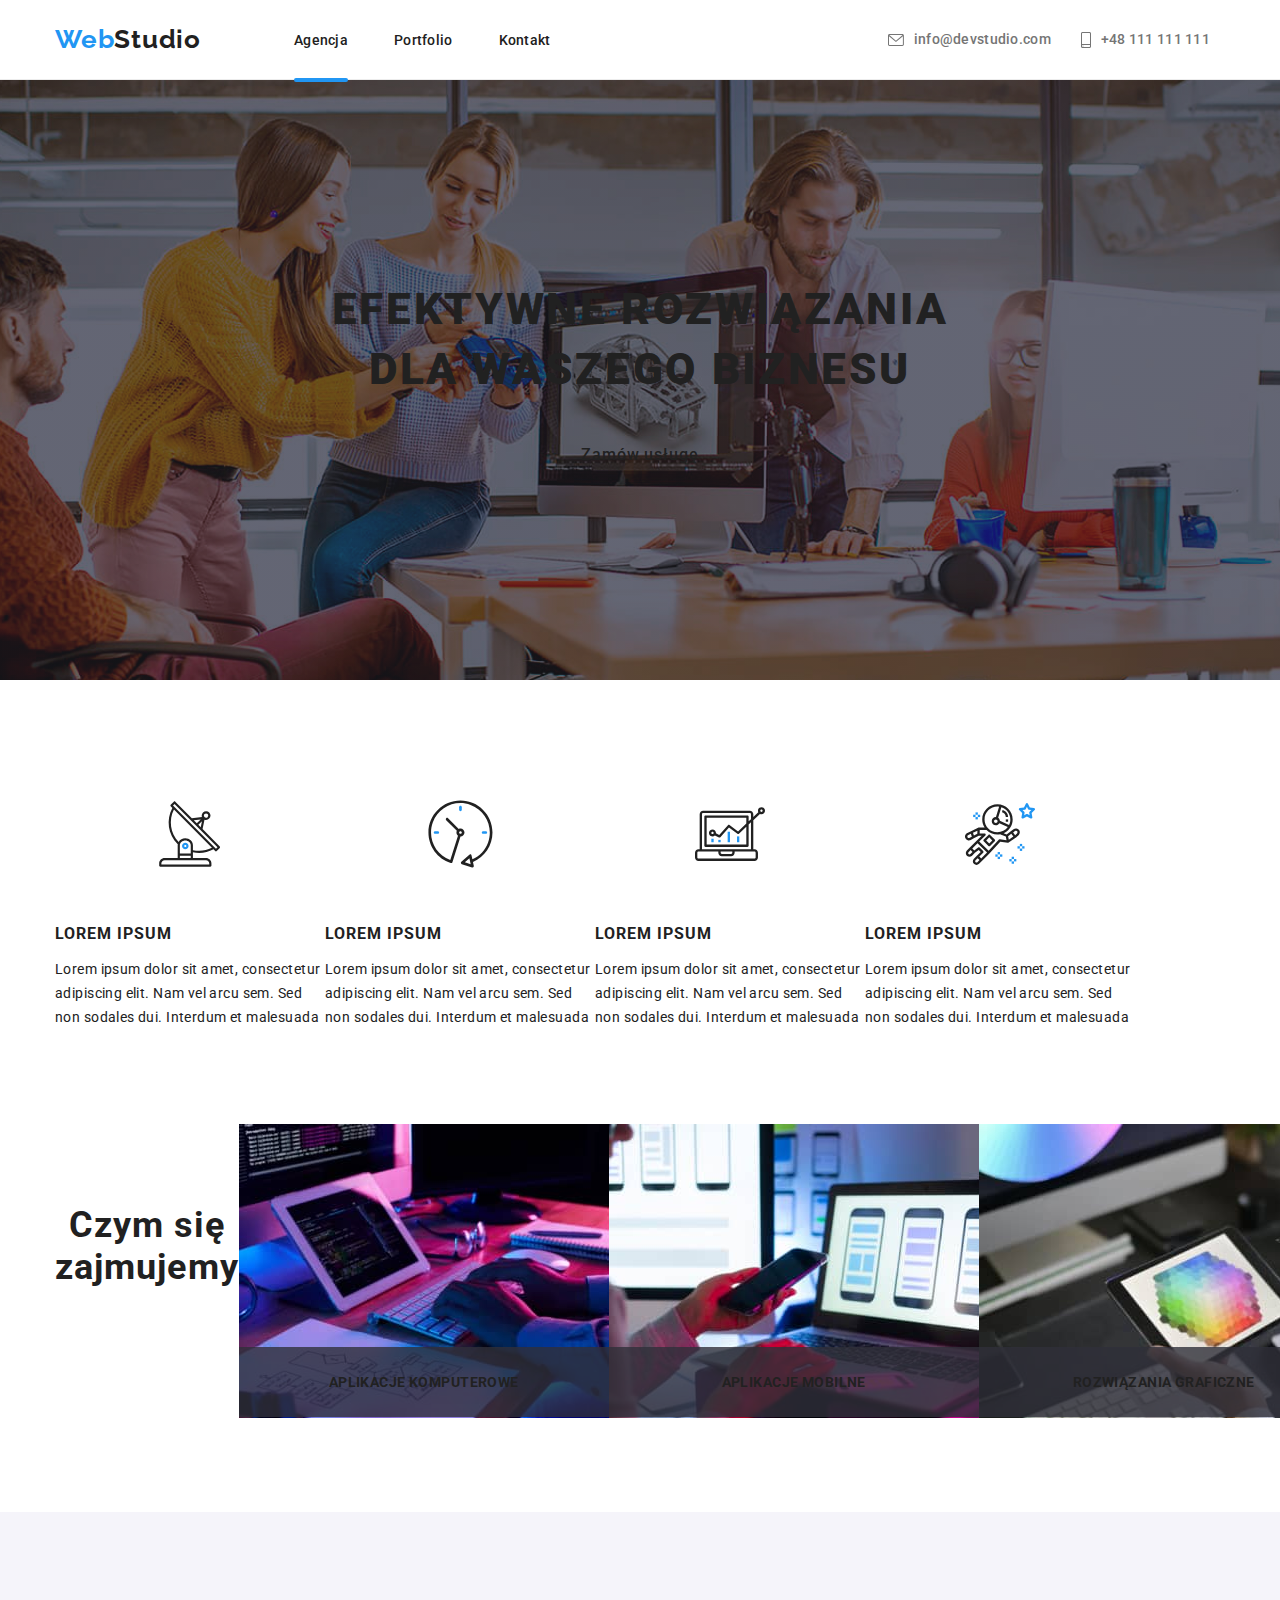
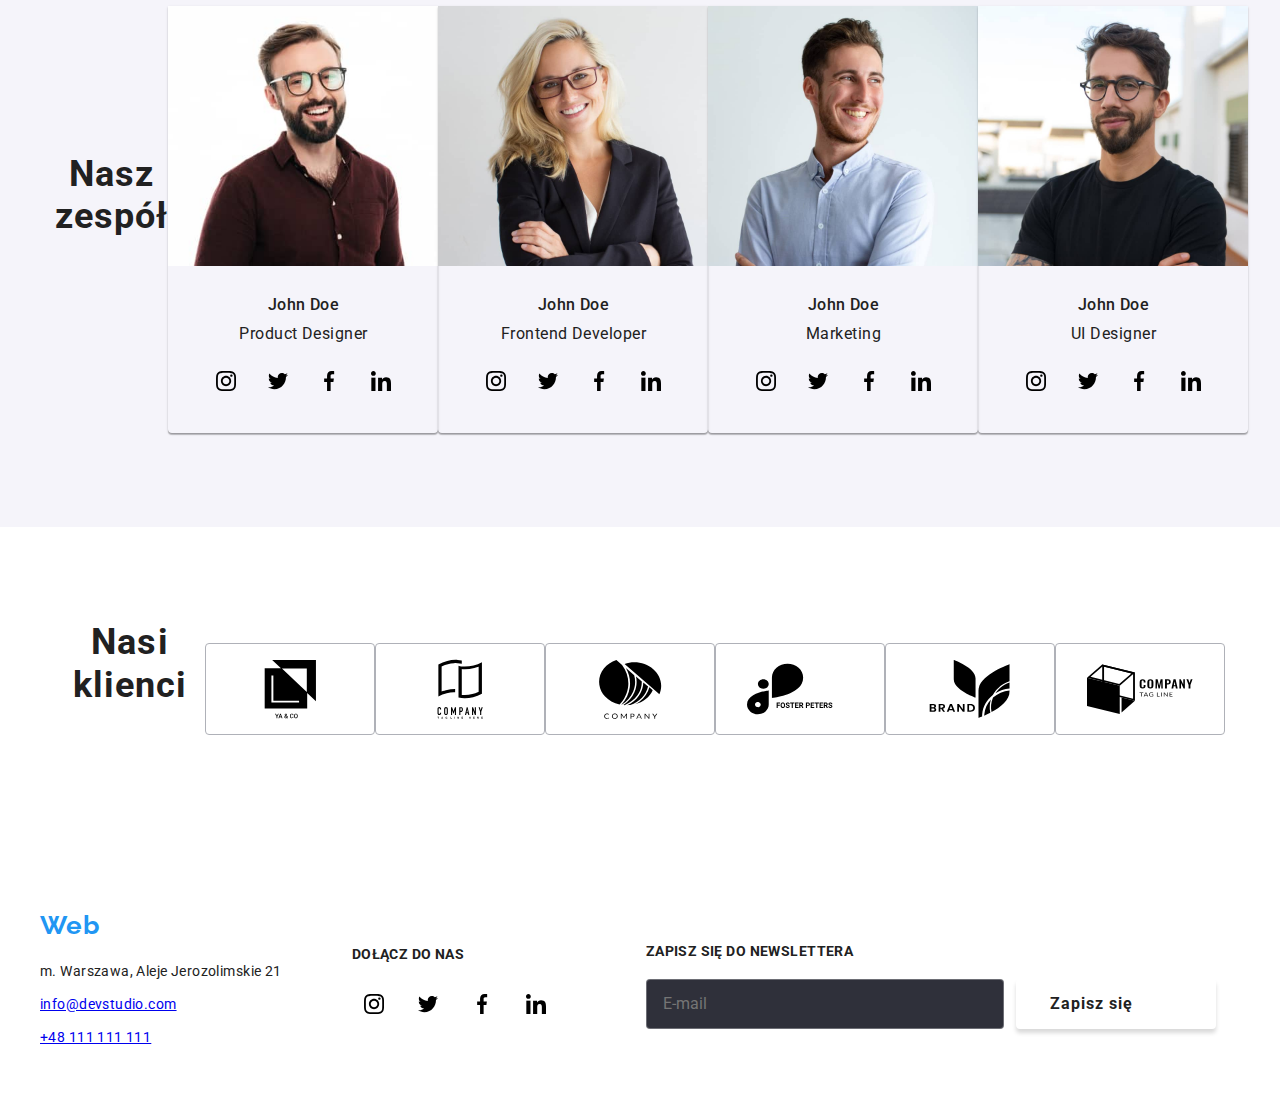
==== index.html @ 0a1d3cc8 "HW 07 Header" ====
<!DOCTYPE html>
<html lang="pl">
  <!---- ======= H E A D  ======= -->

  <head>
    <title>WebStudio</title>
    <meta charset="utf-8" />
    <meta
      name="desctription"
      content="Efektywne rozwiązania dla Waszego biznesu"
    />
    <link rel="stylesheet" href="css/mordern-normalize.css" />
    <link rel="stylesheet" href="css/styles.css" />
    <link rel="preconnect" href="https://fonts.googleapis.com" />
    <link rel="preconnect" href="https://fonts.gstatic.com" crossorigin />
    <link
      href="https://fonts.googleapis.com/css2?family=Raleway:wght@700&family=Roboto:wght@400;500;700;900&display=swap"
      rel="stylesheet"
    />
  </head>

  <!---- ======= B O D Y ======= -->
  <body class="body">
    <!---- ======= H E A D E R ======= -->
    <header class="body-header">
      <div class="contanier">
          <a href="./index.html" class="logo logo--right logo--light-theme">
            <span class="logo__accent-text">Web</span><span>Studio</span>
          </a>
          <ul class="navigation list">
            <li class="navigation__item navigation__item--right">
              <a href="./index.html" class="navigation__link navigation__link--activepage link">Agencja</a>
            </li>
            <li class="navigation__item navigation__item--right">
              <a href="./portfolio.html" class="navigation__link link">Portfolio</a>
            </li>
            <li class="navigation__item">
              <a href="" class="navigation__link link">Kontakt</a>
            </li>
          </ul> 
          <ul class="contact contact--left contact--right list">    
            <li class="contact__item contact__item--right">
              <a href="mailto:info@devstudio.com" class="contact__link link">
              <svg class="contact__icon" width="16" height="12">
                <use href="./images/icons.svg#icon-envelope"></use>
              </svg>info@devstudio.com</a>
            </li>
            <li class="contact__item">
              <a href="tel:+48111111111" class="contact__link link">
              <svg class="contact__icon" width="10" height="16">
                <use href="./images/icons.svg#icon-smartphone"></use>
              </svg>+48 111 111 111</a>
            </li>
          </ul>
      </div>
    </header>

    <!---- ======= M A I N ======= -->

    <!---- ======= F I R S T  S E C T I O N ======= -->

    <main>
      <section class="section main-header-background1">
        <div class="main-contanier contanier">
          <h1 class="main-header">EFEKTYWNE ROZWIĄZANIA DLA WASZEGO BIZNESU</h1>
          <button class="button main-button" type="button" data-modal-open>Zamów usługę</button>
        </div>
      </section>

      <!---- ======= S E C O N D  S E C T I O N ======= -->

      <section class="section">
        <div class="contanier">
         <ul class="second-section-image-list list">
          <li class="second-section-image-item">
            <div class="second-section-image-contanier">
            <svg class="second-section-image" width="65.32" height="70">
            <use href="./images/icons.svg#icon-antenna"></use>
            </svg>
            </div>
          </li> 
          <li class="second-section-image-item">
            <div class="second-section-image-contanier">
            <svg class="second-section-image" width="66.96" height="70">
            <use href="./images/icons.svg#icon-clock"></use>
            </svg>
            </div>
          </li>
          <li class="second-section-image-item">
            <div class="second-section-image-contanier">
            <svg class="second-section-image" width="70" height="70" >
            <use href="./images/icons.svg#icon-diagram"></use>
            </svg>
            </div>
          </li>
          <li class="second-section-image-item">
            <div class="second-section-image-contanier">
            <svg class="second-section-image" width="70" height="70" >
            <use href="./images/icons.svg#icon-astronaut"></use>
            </svg>
            </div>
          </li>
         </ul>
        </div>
        <div class="contanier">
          <ul class="second-section-list list">
            <li class="second-section-li">
              <h3 class="second-section-head">LOREM IPSUM</h3>
              <p class="second-section-post">
                Lorem ipsum dolor sit amet, consectetur adipiscing elit. Nam vel
                arcu sem. Sed non sodales dui. Interdum et malesuada
              </p>
            </li>
            <li class="second-section-li">
              <h3 class="second-section-head">LOREM IPSUM</h3>
              <p class="second-section-post">
                Lorem ipsum dolor sit amet, consectetur adipiscing elit. Nam vel
                arcu sem. Sed non sodales dui. Interdum et malesuada
              </p>
            </li>
            <li class="second-section-li">
              <h3 class="second-section-head">LOREM IPSUM</h3>
              <p class="second-section-post">
                Lorem ipsum dolor sit amet, consectetur adipiscing elit. Nam vel
                arcu sem. Sed non sodales dui. Interdum et malesuada
              </p>
            </li>
            <li class="second-section-li">
              <h3 class="second-section-head">LOREM IPSUM</h3>
              <p class="second-section-post">
                Lorem ipsum dolor sit amet, consectetur adipiscing elit. Nam vel
                arcu sem. Sed non sodales dui. Interdum et malesuada
              </p>
            </li>
          </ul>
        </div>
      </section>

      <!---- ======= T H I R D  S E C T I O N ======= -->

      <section class="third-section section">
        <div class="contanier">
          <h2 class="third-section-head">Czym się zajmujemy</h2>
          <ul class="third-section-list list">
            <li class="third-section-li">
              <img
                src="images/whatwedo/img.jpg"
                alt="Someone is typing something on the keyboard"
                width="370"
                height="294"
              />
              <p class="third-section-post">APLIKACJE KOMPUTEROWE</p>
            </li>
            <li class="third-section-li">
              <img
                src="images/whatwedo/img(1).jpg"
                alt="Someone is checking something on their phone"
                width="370"
                height="294"
                class="third-section-li"
              />
             <p class="third-section-post">APLIKACJE MOBILNE</p>
            </li>
            <li class="third-section-li">
              <img
                src="images/whatwedo/img(2).jpg"
                alt="Someone is using a color palette on a tablet"
                width="370"
                height="294"
              />
              <p class="third-section-post">ROZWIĄZANIA GRAFICZNE</p>
            </li>
          </ul>
        </div>
      </section>

      <!---- ======= C R E W  S E C T I O N ======= -->

      <section class="section crew-section-background">
        <div class="contanier">
          <h2 class="crew-section-head">Nasz zespół</h2>
          <ul class="crew-section-list">
            <li class="crew-section-item list">
              <div>
                <img
                  src="images/crew/img.jpg"
                  alt="John Doe Product Designer"
                  width="270"
                  height="260"
                />
                <h3 class="crew-section-post-head">John Doe</h3>
                <p class="crew-section-post">Product Designer</p>
                <ul class="crew-section-social list">
                  <li class="crew-section-li">
                  <a class="circle link">
                  <svg class="crew-section-icon" width="20" height="20">
                    <use href="./images/icons.svg#icon-instagram"></use>
                  </svg>
                  </a>
                  </li>
                  <li class="crew-section-li">
                  <a class="circle link">
                  <svg class="crew-section-icon" width="20" height="20">
                    <use href="./images/icons.svg#icon-twitter"></use>
                  </svg>
                  </a>
                  </li>
                  <li class="crew-section-li">
                  <a class="circle link">
                  <svg class="crew-section-icon" width="20" height="20">
                    <use href="./images/icons.svg#icon-facebook"></use>
                  </svg>
                  </a>
                  </li>
                  <li class="crew-section-li">
                  <a class="circle link">
                  <svg class="crew-section-icon" width="20" height="20">
                    <use href="./images/icons.svg#icon-linkedin"></use>
                  </svg>
                  </a>
                  </li>
                </ul>   
            </li>
            <li class="crew-section-item list">
              <div>
                <img
                  src="images/crew/img(1).jpg"
                  alt="John Doe Frontend Developer"
                  width="270"
                  height="260"
                />
                <h3 class="crew-section-post-head">John Doe</h3>
                <p class="crew-section-post">Frontend Developer</p>
                <ul class="crew-section-social list">
                  <li class="crew-section-li">
                  <a class="circle link">
                  <svg class="crew-section-icon" width="20" height="20">
                    <use href="./images/icons.svg#icon-instagram"></use>
                  </svg>
                  </a>
                  </li>
                  <li class="crew-section-li">
                  <a class="circle link">
                  <svg class="crew-section-icon" width="20" height="20">
                    <use href="./images/icons.svg#icon-twitter"></use>
                  </svg>
                  </a>
                  </li>
                  <li class="crew-section-li">
                  <a class="circle link">
                  <svg class="crew-section-icon" width="20" height="20">
                    <use href="./images/icons.svg#icon-facebook"></use>
                  </svg>
                  </a>
                  </li>
                  <li class="crew-section-li">
                  <a class="circle link">
                  <svg class="crew-section-icon" width="20" height="20">
                    <use href="./images/icons.svg#icon-linkedin"></use>
                  </svg>
                  </a>
                  </li>
                </ul>
              </div>
            </li>
            <li class="crew-section-item list">
              <div>
                <img
                  src="images/crew/img(2).jpg"
                  alt="John Doe Marketing"
                  width="270"
                  height="260"
                />
                <h3 class="crew-section-post-head">John Doe</h3>
                <p class="crew-section-post">Marketing</p>
                <ul class="crew-section-social list">
                  <li class="crew-section-li">
                  <a class="circle link">
                  <svg class="crew-section-icon" width="20" height="20">
                    <use href="./images/icons.svg#icon-instagram"></use>
                  </svg>
                  </a>
                  </li>
                  <li class="crew-section-li">
                  <a class="circle link">
                  <svg class="crew-section-icon" width="20" height="20">
                    <use href="./images/icons.svg#icon-twitter"></use>
                  </svg>
                  </a>
                  </li>
                  <li class="crew-section-li">
                  <a class="circle link">
                  <svg class="crew-section-icon" width="20" height="20">
                    <use href="./images/icons.svg#icon-facebook"></use>
                  </svg>
                  </a>
                  </li>
                  <li class="crew-section-li">
                  <a class="circle link">
                  <svg class="crew-section-icon" width="20" height="20">
                    <use href="./images/icons.svg#icon-linkedin"></use>
                  </svg>
                  </a>
                  </li>
                </ul>
              </div>
            </li>
            <li class="crew-section-item list">
              <div>
                <img
                  src="images/crew/img(3).jpg"
                  alt="John Doe UI Designer"
                  width="270"
                  height="260"
                />
                <h3 class="crew-section-post-head">John Doe</h3>
                <p class="crew-section-post">UI Designer</p>
                <ul class="crew-section-social list">
                  <li class="crew-section-li">
                  <a class="circle link">
                  <svg class="crew-section-icon" width="20" height="20">
                    <use href="./images/icons.svg#icon-instagram"></use>
                  </svg>
                  </a>
                  </li>
                  <li class="crew-section-li">
                  <a class="circle link">
                  <svg class="crew-section-icon" width="20" height="20">
                    <use href="./images/icons.svg#icon-twitter"></use>
                  </svg>
                  </a>
                  </li>
                  <li class="crew-section-li">
                  <a class="circle link">
                  <svg class="crew-section-icon" width="20" height="20">
                    <use href="./images/icons.svg#icon-facebook"></use>
                  </svg>
                  </a>
                  </li>
                  <li class="crew-section-li">
                  <a class="circle link">
                  <svg class="crew-section-icon" width="20" height="20">
                    <use href="./images/icons.svg#icon-linkedin"></use>
                  </svg>
                  </a>
                  </li>
                </ul>
              </div>
            </li>
          </ul>
        </div>
      </section>
    </main>

    <!---- ======= O U R  C L I E N T S ======= -->

    <section class="section" >
      <div class="contanier">
        <h2 class="ourclients-head">Nasi klienci</h2> 
        <ul class="ourclients-list list">
          <li class="ourclients-list-item">
            <a href="" class="ourclients-list-link">
              <svg class="ourclients-icon" width="106" height="60">
              <use href="./images/icons.svg#icon-yaco"></use>
              </svg>
            </a>
          </li>
          <li class="ourclients-list-item">
            <a href="" class="ourclients-list-link">
            <svg class="ourclients-icon" width="106" height="60">
              <use href="./images/icons.svg#icon-companytaglinehere"></use>
            </svg>
            </a>
          </li>
          <li class="ourclients-list-item">
            <a href="" class="ourclients-list-link">
            <svg class="ourclients-icon" width="106" height="60">
              <use href="./images/icons.svg#icon-company"></use>
            </svg>
            </a>
          </li>
          <li class="ourclients-list-item">
            <a href="" class="ourclients-list-link">
              <svg class="ourclients-icon" width="106" height="60">
              <use href="./images/icons.svg#icon-fosterpeters"></use>
              </svg>
            </a>
          </li>
          <li class="ourclients-list-item">
            <a href="" class="ourclients-list-link">
            <svg class="ourclients-icon" width="106" height="60">
              <use href="./images/icons.svg#icon-brand"></use>
            </svg>
            </a>
          </li>
          <li class="ourclients-list-item">
            <a href="" class="ourclients-list-link">
            <svg class="ourclients-icon" width="106" height="60">
              <use href="./images/icons.svg#icon-companytagline"></use>
            </svg>
            </a>
          </li>   
        </ul>
       </div>
    </section>

    <!---- ======= F O O T E R ======= -->

    <footer>
      <div class="footer-contanier contanier">
        <div class="footer-adress">
         <a href="./index.html" class="logo logo--dark-theme link">
            <span class="logo__accent-text">Web</span><span>Studio</span>
         </a>
        <address class="footer-adress1">m. Warszawa, Aleje Jerozolimskie 21
        </address>
        <address>
          <ul class="list">
            <li class="footer-adress2">
              <a href="mailto:info@devstudio.com" class="footer-adress2-item link2">info@devstudio.com</a>
            </li>
            <li class="footer-adress2">
              <a href="tel:+48111111111" class="footer-adress2-item link2">+48 111 111 111</a>
            </li>
          </ul>
        </address>
        </div>
        <div class="footer-social">
          <h2 class="footer-joinus">DOŁĄCZ DO NAS</h2>
          <ul class="footer-social-list list">
            <li class="footer-li">
              <a class="footer-circle link">
              <svg class="footer-icon" width="20" height="20">
                <use href="./images/icons.svg#icon-instagram"></use>
              </svg>
              </a>
            </li>
            <li class="footer-li">
              <a class="footer-circle link">
              <svg class="footer-icon" width="20" height="20">
                <use href="./images/icons.svg#icon-twitter"></use>
              </svg>
              </a>
            </li>
            <li class="footer-li">
              <a class="footer-circle link">
              <svg class="footer-icon" width="20" height="20">
                <use href="./images/icons.svg#icon-facebook"></use>
              </svg>
              </a>
            </li>
            <li class="footer-li">
              <a class="footer-circle link">
              <svg class="footer-icon" width="20" height="20">
                <use href="./images/icons.svg#icon-linkedin"></use>
              </svg>
              </a>
            </li>
          </ul>
        </div>
        <div class="newsletter-contanier">
          <h2 class="newsletter-header">ZAPISZ SIĘ DO NEWSLETTERA</h2>
            <form class="newsletter">
              <label for="newsletter">
              <input class="footer-newsletter-email" type="email" name="email" placeholder="E-mail" id="newsletter" required />
              </label>
              <button class="footer-newsletter-button" type="submit"><span class="signup-newsletter">Zapisz się</span>
                <svg class="" width="24" height="24">
                  <use href="./images/icons.svg#icon-icon-send"></use>
                </svg>
              </button>
            </form>
          </div> 
        </div>
      </div>
    </footer>

    <!---- ======= M O D A L ======= -->

    <div class="backdrop is-hidden" data-modal>
      <div class="modal">
        <button class="close-btn" data-modal-close>
         <svg class="x" width="18" height="18">
           <use href="./images/icons.svg#icon-close"></use>
          </svg>
        </button>
        <h3 class="head-modal">Zostaw swoje dane w formularzu poniżej</h3> 
        <form class="form-modal" name="singup-form">
          <label class="modal-label" for="username">Imię  
            <svg class="form-icon" width="18" height="18" style="top:39px">
              <use href="./images/icons.svg#icon-person"></use>
            </svg>
              <input class="form-input" name="username" type="text" id="username" required></input>
          </label>
          <label class="modal-label" for="phone">Telefon
            <svg class="form-icon" width="18" height="18" style="top:108px">
              <use href="./images/icons.svg#icon-phone"></use>
            </svg>
              <input class="form-input" name="phone" type="tel" id="phone" required></input>
          </label>
          <label class="modal-label" for="email">Email
            <svg class="form-icon" width="18" height="18" style="top:175px">
              <use href="./images/icons.svg#icon-email"></use>
            </svg>
              <input class="form-input" name="email" type="email" id="email" required></input>
          </label>
          <label class="modal-label" for="comment">Komentarz
            <textarea name="comment" id="comment" type="text" rows="6" placeholder="Wprowadź tekst"></textarea>
          </label>  
        <div class="checkbox-contanier">
            <input type="checkbox" class="checkbox-policy visually-hidden" value="accept" name="consent" id="consent" required />
            <label for="consent" class="checkbox-policy-text">
            Oświadczam iż akceptuję 
            <a href=""> Regulamin</a> i 
            <a href=""> Politykę Prywatności</a>.
            </label> 
        </div>
        <button class="button form-button" type="submit">Wyślij</button>
        </form>  
      </div>
     </div>
     
    
     <script src="./js/modal.js"></script>

  </body>
  
</html>
---- css/styles.css ----
:root {
  --brand-main-color: #2196f3;
  --brand-second-color: #ffffff;
  --brand-third-color: #2f303a;
  --text-main-color: #212121;
  --text-second-color: #ffffff;
  --text-link-color: #757575;
  --vector-main-color: #AFB1B8;
  --main-font: 'Roboto', 'Raleway', sans-serif;
  --transition: 1s cubic-bezier(0.4, 0, 0.2, 1);
}

/* ======= G E N E R A L ======= */

.body {
  font-family: var(--main-font);
  color: var(--text-main-color);
  font-size: 14px;
}

h1,
h2,
h3,
h4,
h5,
h6 {
  margin: 0;
  padding: 0;
}

ul,
ol {
  margin: 0;
  padding: 0;
}

p {
  margin: 0;
  padding: 0;
}

img {
  display: block;
}

address {
  line-height: 1.71em;
}

.contanier {
  display: flex;
  align-items: center;
  width: 1200px;
  margin: 0 auto;
  padding-left: 15px;
  padding-right: 15px;
}

.section {
  padding-top: 94px;
  padding-bottom: 94px;
}

.visually-hidden {
  position: absolute !important;
  clip: rect(1px 1px 1px 1px);
  clip: rect(1px, 1px, 1px, 1px);
  padding: 0 !important;
  border: 0 !important;
  height: 1px !important;
  width: 1px !important;
  overflow: hidden;
}

input:focus, textarea:focus {
  outline: none
}

/* ======= L I N K S  ======= */

.list {
  list-style: none;
}

.link {
  color: var(--text-main-color);
  font-weight: 500;
  text-decoration: none;
}

.logo {
  font-family: 'Raleway';
  text-decoration: none;
  font-style: normal;
  font-weight: 700;
  font-size: 26px;
  line-height: 1.17em;
  letter-spacing: 0.03em;
}

.logo__accent-text {
  color: var(--brand-main-color);
}

.logo--light-theme {
  color: var(--text-main-color);
}

.logo--dark-theme {
  color: var(--text-second-color);
}

/* ======= B U T T O N S ======= */

.button {
  background-color: var(--brand-color);
  color: var(--text-color2);
  font-size: 16px;
  width: 200px;
  font-weight: 500;
  border: none;
  text-align: center;
  cursor: pointer;
  border-radius: 4px;
  line-height: 1.6em;
  font-family: inherit;
  white-space: nowrap;
}

/* ======= H E A D E R ======= */

.body-header {
  border-bottom: 1px solid #ececec;
  display: flex;
  min-height: 80px;
}

.logo--right {
  margin-right: 93px;
}

.navigation {
  display: flex;
}

.navigation__item {
  font-size: 14px;
  font-weight: 500;
  line-height: 16px;
  letter-spacing: 0.02em;
  color: var(--text-main-color);
}

.navigation__item--right {
  margin-right: 46px;
}

.navigation__link {
  position: relative;
  transition: var(--transition);
  transition-property: color;
}

.navigation__link:active,
.navigation__link:focus,
.navigation__link:hover {
  color: var(--brand-main-color);
}


.navigation__link--activepage::after {
  content: "";
  border-top: 4px solid var(--brand-main-color);
  border-radius: 2px;
  width: 100%;
  top: 46px;
  left: 0;
  display: block;
  position: absolute;
}

.contact {
  display: flex;
  flex-wrap: wrap;
  align-items: center;
}

.contact--left {
  margin-left: auto;
}

.contact--right {
  margin-right: 15px;
}

.contact__item {
 display: flex;
 align-items: center;

}

.contact__item--right {
  margin-right: 30px;
}

.contact__link {
  font-size: 14px;
  font-weight: 500;
  line-height: 1.17em;
  letter-spacing: 0.02em;
  color: var(--text-link-color);
  fill: var(--text-link-color);
  display: flex;
  align-items: center;
  transition: var(--transition);
  transition-property: color, fill;
}

.contact__link:active,
.contact__link:focus,
.contact__link:hover {
  color: var(--brand-main-color);
  fill: var(--brand-main-color);
}

.contact__icon {
  margin-right: 10px;
  cursor: pointer;
  fill: currentColor;
}



/* ======= M A I N ======= */

/* ======= F I R S T  S E C T I O N ======= */

.main-contanier {
  display: flex;
  flex-direction: column;
  align-items: center;
}

.main-header {
  font-size: 44px;
  font-weight: 900;
  font-style: normal;
  line-height: 1.36em;
  letter-spacing: 0.06em;
  text-align: center;
  color: var(--text-color2);
  width: 696px;
  padding-bottom: 30px;
} 
 
.main-header-background1 {
  background-image:  
                linear-gradient(rgba(47, 48, 58, 0.4),
                rgba(47, 48, 58, 0.4),
                rgba(47, 48, 58, 0.4),
                rgba(47, 48, 58, 0.4)),
                url("../images/background/backgroundteam.png");
  min-height: 600px;
  background-size: 1600px;
  background-repeat: no-repeat;
  background-position: center;
  display: flex;
  flex-direction: column;
  justify-content: center;
}

.main-button {
  width: 200px;
  height: 50px;
  justify-content: space-evenly;
  letter-spacing: 0.06em;
}

/* ======= S E C O N D  S E C T I O N ======= */

.second-section-image-list {
  display: flex;
  justify-content: space-between;
}

.second-section-image-contanier {
  width: 270px;
  background-color: var(--background-contanier-color1);
  margin-bottom: 30px;
  display: flex;
  justify-content: center;
}

.second-section-image {
  margin: 25px 0 25px 0;
}

.second-section-list {
  display: flex;
  align-items: center;
  justify-content: space-between;
}

.second-section-head {
  font-weight: 700;
  line-height: 1.17em;
  letter-spacing: 0.06em;
}

.second-section-post {
  color: var(--text-color3);
  line-height: 1.71em;
  letter-spacing: 0.03em;
  margin-top: 15px;
  max-width: 270px;
}

/* ======= T H I R D  S E C T I O N ======= */

.third-section {
  padding-top: 0;
}

.third-section-head {
  text-align: center;
  font-size: 36px;
  font-weight: 700;
  line-height: 1.17em;
  letter-spacing: 0.03em;
  margin-bottom: 50px;  
}

.third-section-list {
  display: flex;
  justify-content: space-between;
  align-items: center;
 
}

.third-section-li {
  position: relative;
}

.third-section-label {
 
  

}

.third-section-post {
  display: flex;
  justify-content: space-around;
  align-items: center;
  font-weight: 700;
  line-height: 1,17em;
  width: 370px;
  height: 70px;
  background-color: rgba(47, 48, 58, 0.8);
  position: absolute;
  top: 76%;
  color: var(--text-color2);
  letter-spacing: 0.03em;

}
 
/* ======= C R E W  S E C T I O N ======= */

.crew-section-background {
  background-color: #F5F4FA;
}
.crew-section-head {
  text-align: center;
  font-size: 36px;
  font-weight: 700;
  line-height: 1.17em;
  letter-spacing: 0.03em;
  margin-bottom: 50px;
}

.crew-section-list {
  display: flex;
  justify-content: space-between;
  align-items: center;
}

.crew-section-item {
  background-color: var(--text-color2);
  box-shadow: 0px 1px 3px rgba(0, 0, 0, 0.12), 0px 1px 1px rgba(0, 0, 0, 0.14), 0px 2px 1px rgba(0, 0, 0, 0.2);
  border-radius: 0px 0px 4px 4px;
}
    
.crew-section-post-head {
  font-size: 16px;
  font-weight: 500;
  line-height: 1.17em;  
  letter-spacing: 0.03em;
  text-align: center;
  margin-top: 30px
}

.crew-section-post {
  font-size: 16px;
  color:var(--text-color3); 
  line-height: 1.17;
  letter-spacing: 0.03em;
  text-align: center;
  margin: 10px 0 0 0;  
}

.crew-section-social {
  display: flex;
  align-items: center;
  justify-content: space-around;
  margin-bottom: 30px;
  margin-left: 32px;
  margin-right: 32px;
  margin-top: 16px;
 
}

.crew-section-li {
  padding: 0;
  margin: 0;
  display: flex;
  justify-content: space-around;
}


.circle {
  display: flex;
  width: 44px;
  height: 44px;
  border-radius: 50%;
  justify-content: center;
  align-items: center;
  cursor: pointer;
  fill: var(--our-clients-vector-fill);
  transition: var(--transition);
  transition-property: background-color, fill;
}

.circle:active,
.circle:focus,
.circle:hover {
  background-color: var(--brand-color);
  fill:var(--text-color2);
}

/* ======= O U R  C L I E N T S ======= */

.ourclients-head {
  text-align: center;
  font-size: 36px;
  font-weight: 700;
  line-height: 1.17em;
  letter-spacing: 0.03em;
  margin-bottom: 50px;
}

.ourclients-list {
  display: flex;
  justify-content: space-between;
}

.ourclients-icon {
  display: flex;
  fill: var(--our-clients-vector-fill);
  transition: var(--transition);
  transition-property: fill;
  
}

.ourclients-list-item {
  display: flex;
  align-items: center;
  justify-content: center;
  width: 170px;
  height: 92px;
  border: 1px solid #afb1b8;
  border-radius: 4px;
  transition: var(--transition);
  transition-property: border-color;

}

.ourclients-list-link {
}

.ourclients-list-item:active,
.ourclients-list-item:hover,
.ourclients-list-item:focus {
  border-color: var(--brand-color);
  cursor: pointer;
}

.ourclients-list-item:active svg,
.ourclients-list-item:hover svg,
.ourclients-list-item:focus svg {
  fill:  var(--brand-color);
  cursor: pointer;
}




/* ======= P O R T F O L I O  B U T T O N S ======= */

.buttons-section {
  padding-bottom: 50px;
}

.portfolio-button-list {
  display: flex;
  justify-content: center;
}

.portfolio-button {
  background-color: var(--background-contanier-color1);
  color: var(--text-color);
  width: auto;
  letter-spacing: 0.03em;
  display: flex;
  justify-content: center;
  text-align: center;
  margin-left: 8px;
  padding:6px 22px 6px 22px;
  transition: var(--transition);
  transition-property: color, background, box-shadow;
}

.portfolio-button:active,
.portfolio-button:focus,
.portfolio-button:hover {
  background-color: var(--brand-color);
  color: var(--text-color2);
  box-shadow: 0px 3px 1px rgba(0, 0, 0, 0.1), 0px 1px 2px rgba(0, 0, 0, 0.08), 0px 2px 2px rgba(0, 0, 0, 0.12);
  border-radius: 4px;
}

/* ======= P O R T F O L I O ======= */

.portfolio-section {
  padding-top: 0px;
}

.portfolio-list {
  display: flex;
  flex-wrap: wrap;
  justify-content: space-between;
  align-items: center;
}

.portfolio-item {
  position: relative;
  overflow: hidden;
  margin-bottom: 30px;
  transition: var(--transition);
  transition-property: box-shadow;
}

.portfolio-item:active,
.portfolio-item:focus,
.portfolio-item:hover {
  box-shadow: 0px 1px 1px rgba(0, 0, 0, 0.12), 
              0px 4px 4px rgba(0, 0, 0, 0.06), 
              1px 4px 6px rgba(0, 0, 0, 0.16);
  cursor: pointer;
  transition: var(--transition); 
  transition-property: box-shadow;
}

.portfolio-item:hover .overlay {
   transform: translatey(0);
   transition: var(--transition);
   transition-property: transform;
}

.overlay {
  position: absolute;
  width: 100%;
  height: 100%;
  top: 0;
  left: 0;
  background-color: rgba(33, 150, 243, 0.9);
  transform: translateY(100%);
  transition: var(--transition);
  transition-property: transform;
}


.overlay-post {
  position: absolute;
  font-size: 18px;
  letter-spacing: 0.03em;
  color: var(--text-color2);
  margin: 49px 45px 49px 24px;
  line-height: 1.55em;
}

.portfolio-item-duble {
  position: relative;
  background: var(--text-color2);
  border-right: 1px solid #eeeeee;
  border-bottom: 1px solid #eeeeee;
  border-left: 1px solid #eeeeee;
  border-top: 0;
  padding-top: 20px;
}

.portfolio-title {
  font-size: 18px;
  margin: 0 24px 0 24px;
  line-height: 2em;
  letter-spacing: 0.06em;
}

.portfolio-text {
  color: var(--text-color3);
  font-size: 16px;
  margin: 4px 24px 20px 24px;
  line-height: 1.9em;
  letter-spacing: 0.03em  
}

/* ======= F O O T E R ======= */

footer {
  background-color: var(--bacground-color1);
}

footer .contanier {
  padding: 60px 0 60px 0;
}

.footer {
}

.footer-contanier {
  display: flex;
}

.footer-adress1 {
  font-size: 14px;
  font-style: normal;
  color: var(--text-color2);
  line-height: 1.71em;
  letter-spacing: 0.03em;
  margin-top: 20px;
}

.footer-adress2 {
  font-size: 14px;
  font-style: normal;
  color:rgba(255, 255, 255, 0.6);
  line-height: 1.71em;
  letter-spacing: 0.03em;
  margin-top: 9px;
  transition: var(--transition);
  transition-property: color;
}

.footer-adress2-item {
  transition: var(--transition);
  transition-property: color;
}

.footer-adress2-item:active,
.footer-adress2-item:focus,
.footer-adress2-item:hover {
  color: var(--brand-color);
}


.footer-social {
  margin-left: 70px;
}

.footer-joinus {
  font-size: 14px;
  font-weight: 700;
  line-height: 1.17em;
  letter-spacing: 0.03em;
  color: var(--text-color2);
  margin-top: 12px;
}

.footer-social-list {
  display: flex;
  margin-top: 20px;
}

.footer-li {
  margin-right: 10px;
}

.footer-circle {
  display: flex;
  width: 44px;
  height: 44px;
  border-radius: 50%;
  justify-content: center;
  align-items: center;
  cursor: pointer;
  fill: var(--text-color2);
  background-color: #FFFFFF1A;
  transition: var(--transition);
  transition-property: background-color;
}

.footer-circle:active,
.footer-circle:focus,
.footer-circle:hover {
  background-color: var(--brand-color);
}

.newsletter-contanier {
  display: flex;
  flex-direction: column;
  margin-left: 78px;
}

.newsletter-header {
  color: var(--text-color2);
  font-size: 14px;
  font-weight: 700;
  line-height: 1,17em;
  letter-spacing: 0.03em;
  margin-top: 12px;
  margin-bottom: 20px;
}

.newsletter {
  display: inline-flex;
  font-size: 16px;
  font-weight: 400;
  line-height: 1.25em;
  letter-spacing: 0.03em;

}

.footer-newsletter-email {
color: var(--text-color2);
width: 358px;
height: 50px;
padding: 15px 15px 15px 16px;
margin-right: 12px;
background-color: #2f303a;
border: 1px solid rgba(255, 255, 255, 0.3);
border-radius: 4px;
}

.footer-newsletter-button {
  width: 200px;
  height: 50px;
  display: flex;
  justify-content: center;
  align-items: center;
  background-color: var(--brand-color);
  box-shadow: 0px 4px 4px rgb(0 0 0 / 15%);
  border: none;
  border-radius: 4px;
  color: var(--text-color2);
  font-size: 16px;
  font-weight: 700;
  line-height: 1.87em;
  letter-spacing: 0.06em;
  cursor: pointer;
}

.signup-newsletter {
  margin-right: 24px;
}

/* ======= M O D A L ======= */

.backdrop {
  position: fixed;
  left: 0;
  top: 0;
  width: 100%;
  height: 100%;
  background-color: rgba(0, 0, 0, 0.2);
  transition: opacity var(--transition), visibility var(--transition);
  transition-property: visibility, opacity;
}

.modal {
  position: absolute;
  left: 50%;
  top: 50%;
  transform: translate(-50%,-50%);
  width: 528px;
  min-height: 581px;
  background-color: var(--text-color2);
}

.close-btn {
  position: absolute;
  top: 8px;
  right: 8px;
  width: 30px;
  height: 30px;
  border: 1px solid rgba(0, 0, 0, 0.1);
  background-color: var(--text-color2);
  border-radius: 50%;
  cursor: pointer;  
}

.x {
  position: absolute;
  top: 50%;
  left: 50%;
  transform: translate(-50%, -50%);
}

.is-hidden {
  opacity: 0;
  visibility: hidden;
  pointer-events: none;
}

.head-modal {
  font-size: 20px;
  line-height: 23px;
  letter-spacing: 0.03em;
  margin: 40px 0 2px 0;
  text-align: center;
}

.form-modal {
  display: flex;
  flex-direction: column;
  text-align: left;
  margin-left: 40px;
  margin-right: 40px;
  position: relative;
}

.modal-label {
  display: block;
  font-size: 12px;
  line-height: 1.17em;
  font-weight: 400;
  letter-spacing: 0.01em;
  color: var(--text-color3);
  margin-top: 10px;
  transition: var(--transition);
  transition-property: fill;
}

.modal-label:focus-within {
  fill: var(--brand-color);
}

.form-icon {
  position: absolute;
  left: 12px;
}

.form-input {
  display: block;
  margin-top: 4px;
  border: 1px solid rgba(33, 33, 33, 0.2);
  border-radius: 4px;
  width: 100%;
  height: 40px;
  padding: 12px 12px 12px 42px;
  transition: var(--transition);
  transition-property: border;
}

.form-input:focus-within { 
  outline: none;
  border: 1px solid #2196F3;
  border-radius: 4px;
}

textarea {
  resize: none;
  width: 100%;
  margin-top: 4px;
  padding: 12px 16px 12px 16px;
  border: 1px solid rgba(33, 33, 33, 0.2);
  border-radius: 4px;
   transition: var(--transition);
  transition-property: border;
}

textarea::placeholder {
 color: rgba(117, 117, 117, 0.5);
}

textarea:focus-within { 
  outline: none;
  border: 1px solid #2196F3;
  border-radius: 4px;
}

.checkbox-contanier {
  font-size: 14px;
  font-weight: 400;
  line-height: 1.71em;
  letter-spacing: 0.03em;
  display: flex;
  justify-content: center;
  align-content: space-between;
  align-items: center;
  margin-top: 20px;
}

.checkbox-policy-text {
  font-size: 14px;
  font-weight: 400;
  letter-spacing: 0.03em;
  line-height: 1.71em;
  cursor: pointer;
}

.checkbox-policy-text::before {
  font-size: 14px;
  display: inline-block;
  content: "";
  width: 16px;
  height: 16px; 
  border: 2px solid var(--text-color);
  border-radius: 3px;
  
}

.checkbox-policy:checked + .checkbox-policy-text::before {
  background-color: var(--brand-color);
  border: none;
  background-image: url(../images/icon-check.svg);
  background-size: 16px 16px;
  background-repeat: no-repeat;
  background-position: center, center;
  
}

.form-button {
  font-size: 16px;
  font-weight: 700;
  letter-spacing: 0.06em;
  line-height: 1.87em;
  width: 200px;
  height: 50px;
  margin:auto;
  margin-top: 30px;
  border-radius: 4px;
  transition: var(--transition);
  transition-property: box-shadow;
}

.form-button:focus,
.form-button:hover,
.form-button:active {
  box-shadow: 0px 4px 4px rgba(0, 0, 0, 0.15);
}






/* =======
.portfolio-title {
  font-size: 18px;
  font-weight: 700;
}

.portfolio-text {
  font-size: 16px;
}
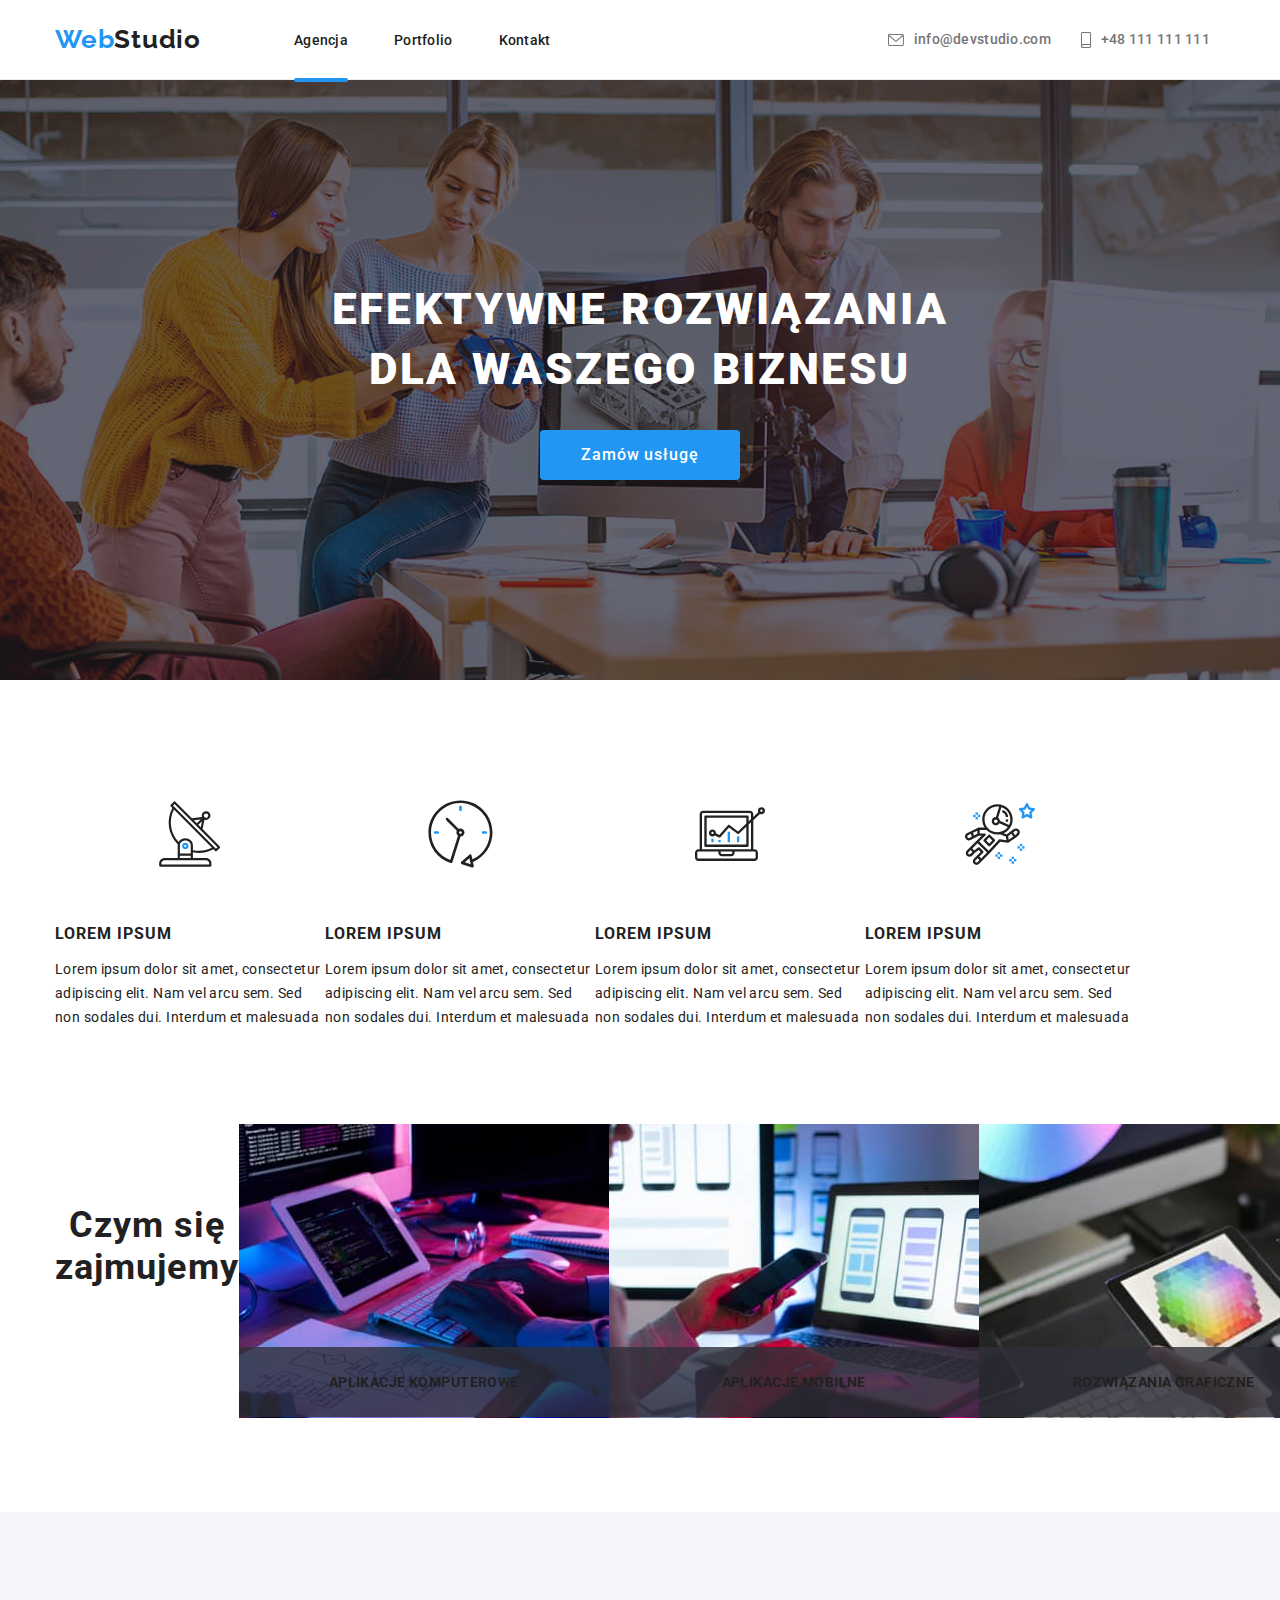
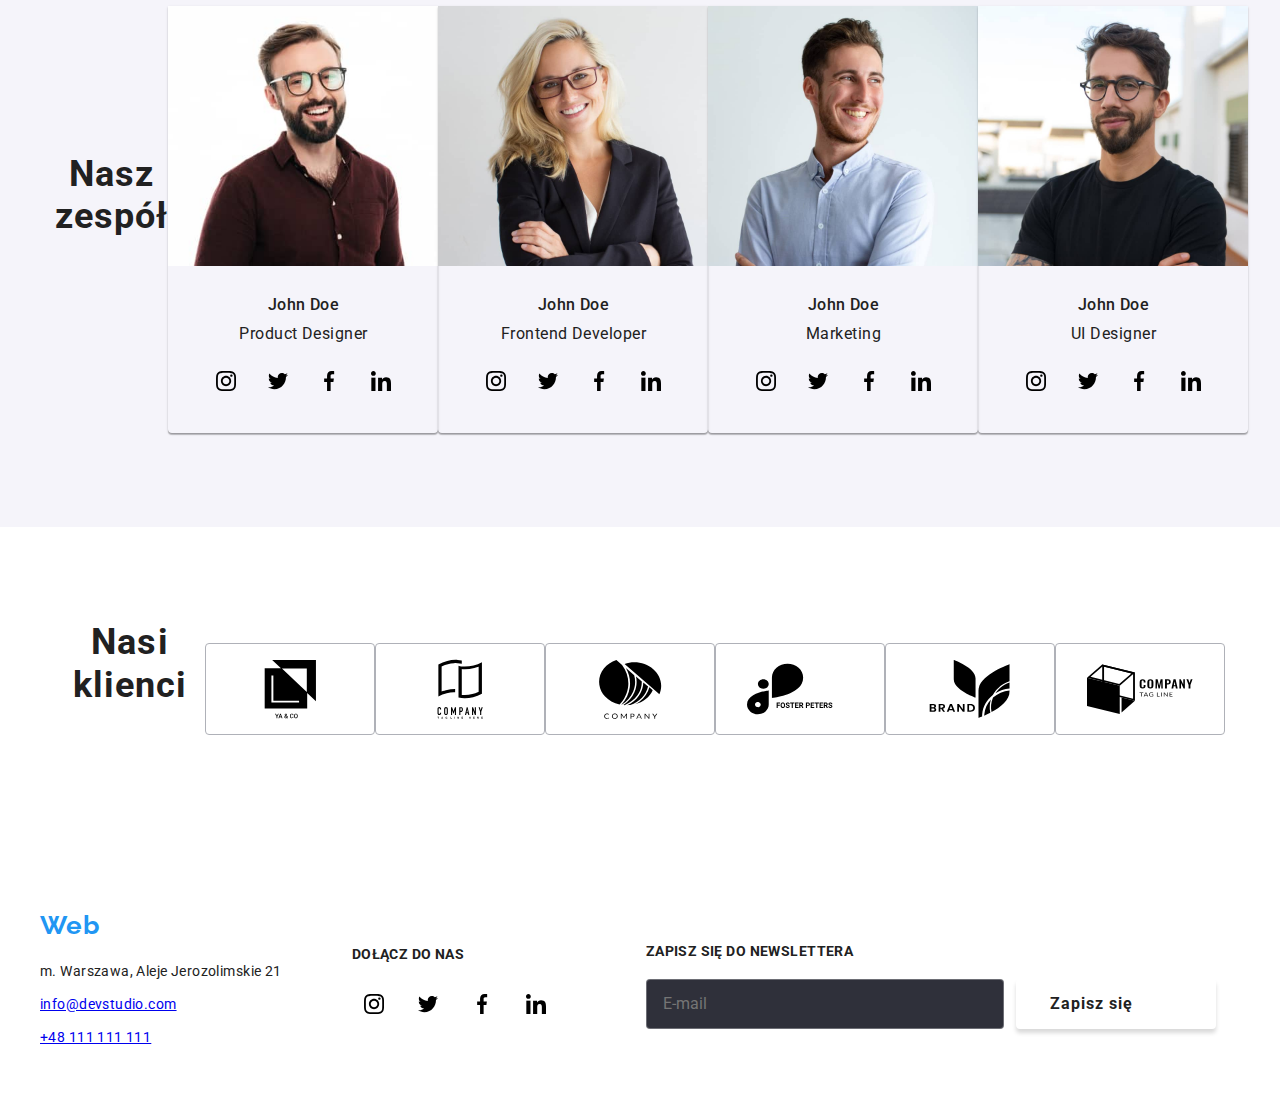
==== commit 6a628f7a: "BANNER" ====
--- a/index.html
+++ b/index.html
@@ -60,10 +60,10 @@
     <!---- ======= F I R S T  S E C T I O N ======= -->
 
     <main>
-      <section class="section main-header-background1">
-        <div class="main-contanier contanier">
-          <h1 class="main-header">EFEKTYWNE ROZWIĄZANIA DLA WASZEGO BIZNESU</h1>
-          <button class="button main-button" type="button" data-modal-open>Zamów usługę</button>
+      <section class="banner section">
+        <div class="banner__contanier contanier">
+          <h1 class="banner__tittle banner__tittle--down">EFEKTYWNE ROZWIĄZANIA DLA WASZEGO BIZNESU</h1>
+          <button class="banner__button button" type="button" data-modal-open>Zamów usługę</button>
         </div>
       </section>
 
--- a/css/styles.css
+++ b/css/styles.css
@@ -113,8 +113,8 @@
 /* ======= B U T T O N S ======= */
 
 .button {
-  background-color: var(--brand-color);
-  color: var(--text-color2);
+  background-color: var(--brand-main-color);
+  color: var(--text-second-color);
   font-size: 16px;
   width: 200px;
   font-weight: 500;
@@ -235,25 +235,7 @@
 
 /* ======= F I R S T  S E C T I O N ======= */
 
-.main-contanier {
-  display: flex;
-  flex-direction: column;
-  align-items: center;
-}
-
-.main-header {
-  font-size: 44px;
-  font-weight: 900;
-  font-style: normal;
-  line-height: 1.36em;
-  letter-spacing: 0.06em;
-  text-align: center;
-  color: var(--text-color2);
-  width: 696px;
-  padding-bottom: 30px;
-} 
- 
-.main-header-background1 {
+.banner {
   background-image:  
                 linear-gradient(rgba(47, 48, 58, 0.4),
                 rgba(47, 48, 58, 0.4),
@@ -269,7 +251,27 @@
   justify-content: center;
 }
 
-.main-button {
+.banner__contanier {
+  display: flex;
+  flex-direction: column;
+}
+
+.banner__tittle {
+  font-size: 44px;
+  font-weight: 900;
+  font-style: normal;
+  line-height: 1.36em;
+  letter-spacing: 0.06em;
+  text-align: center;
+  color: var(--text-second-color);
+  width: 696px;
+} 
+
+.banner__tittle--down {
+  margin-bottom:30px;
+}
+ 
+.banner__button {
   width: 200px;
   height: 50px;
   justify-content: space-evenly;
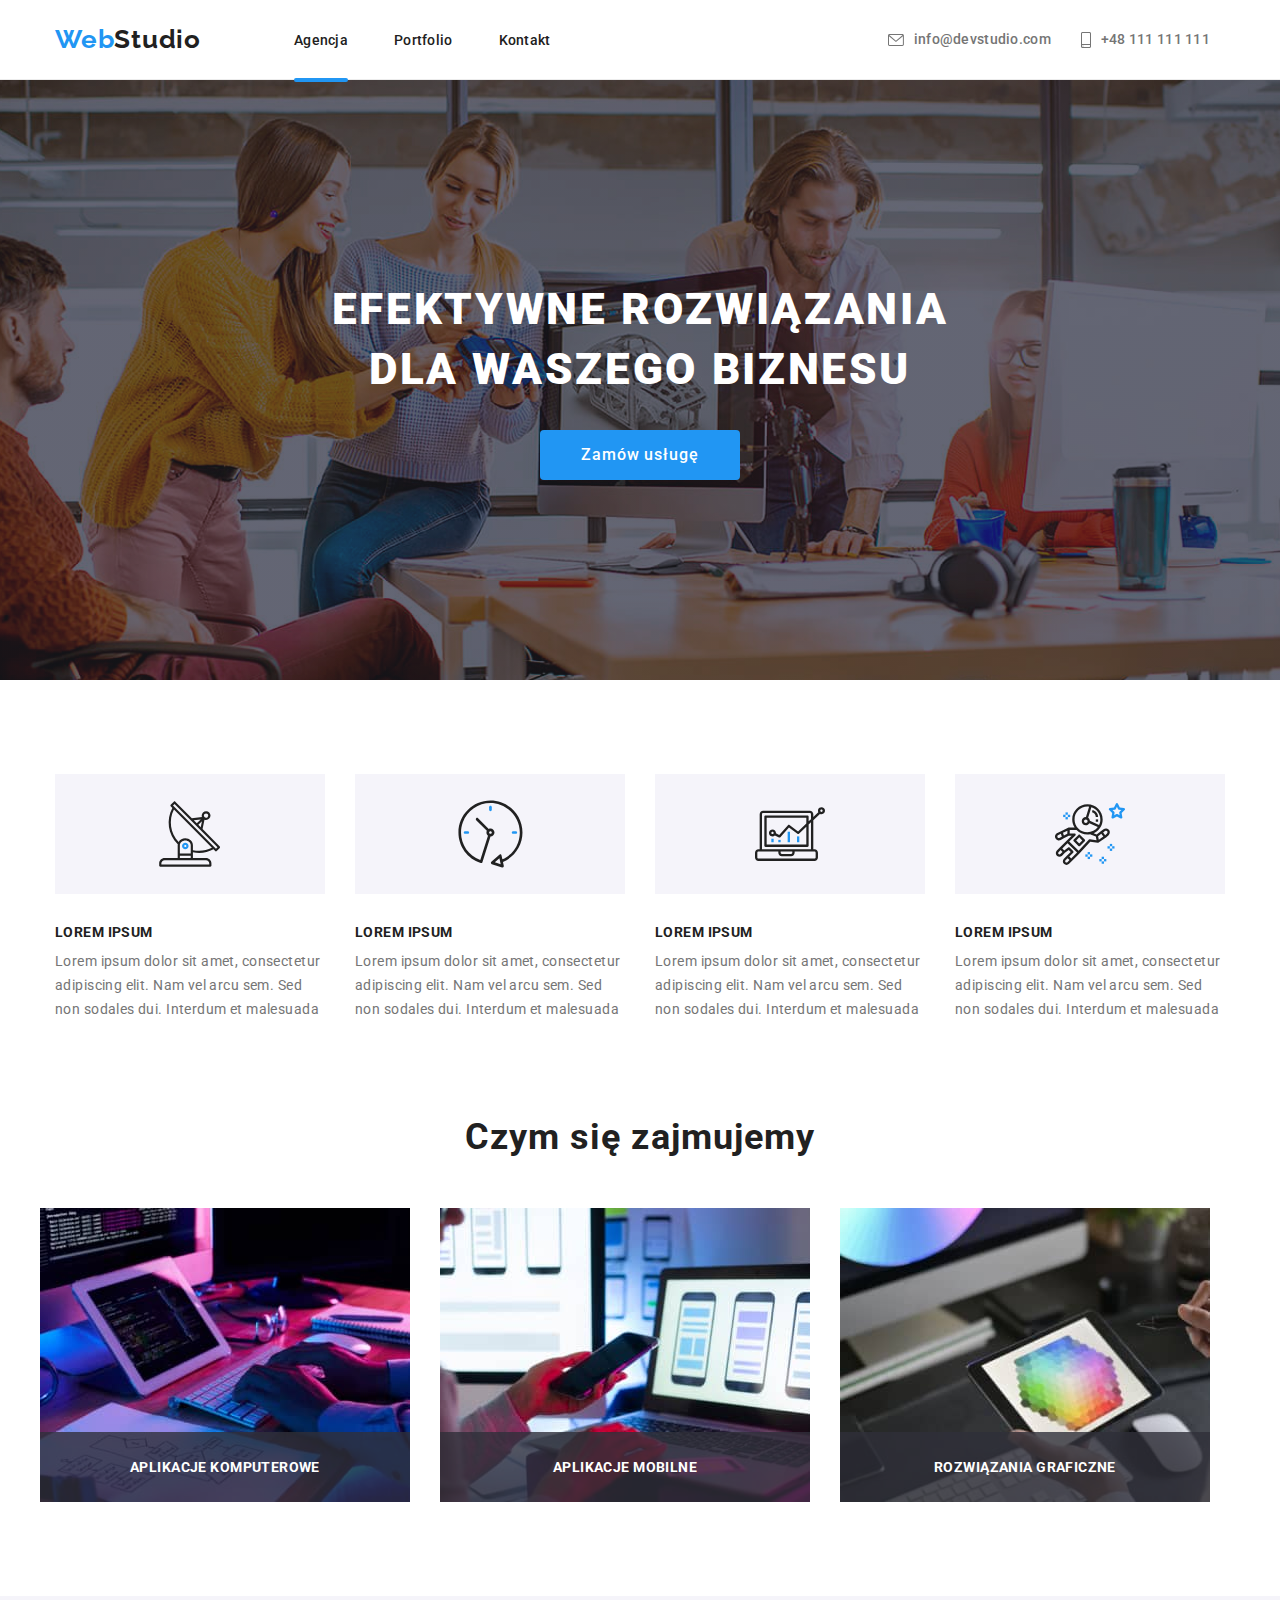
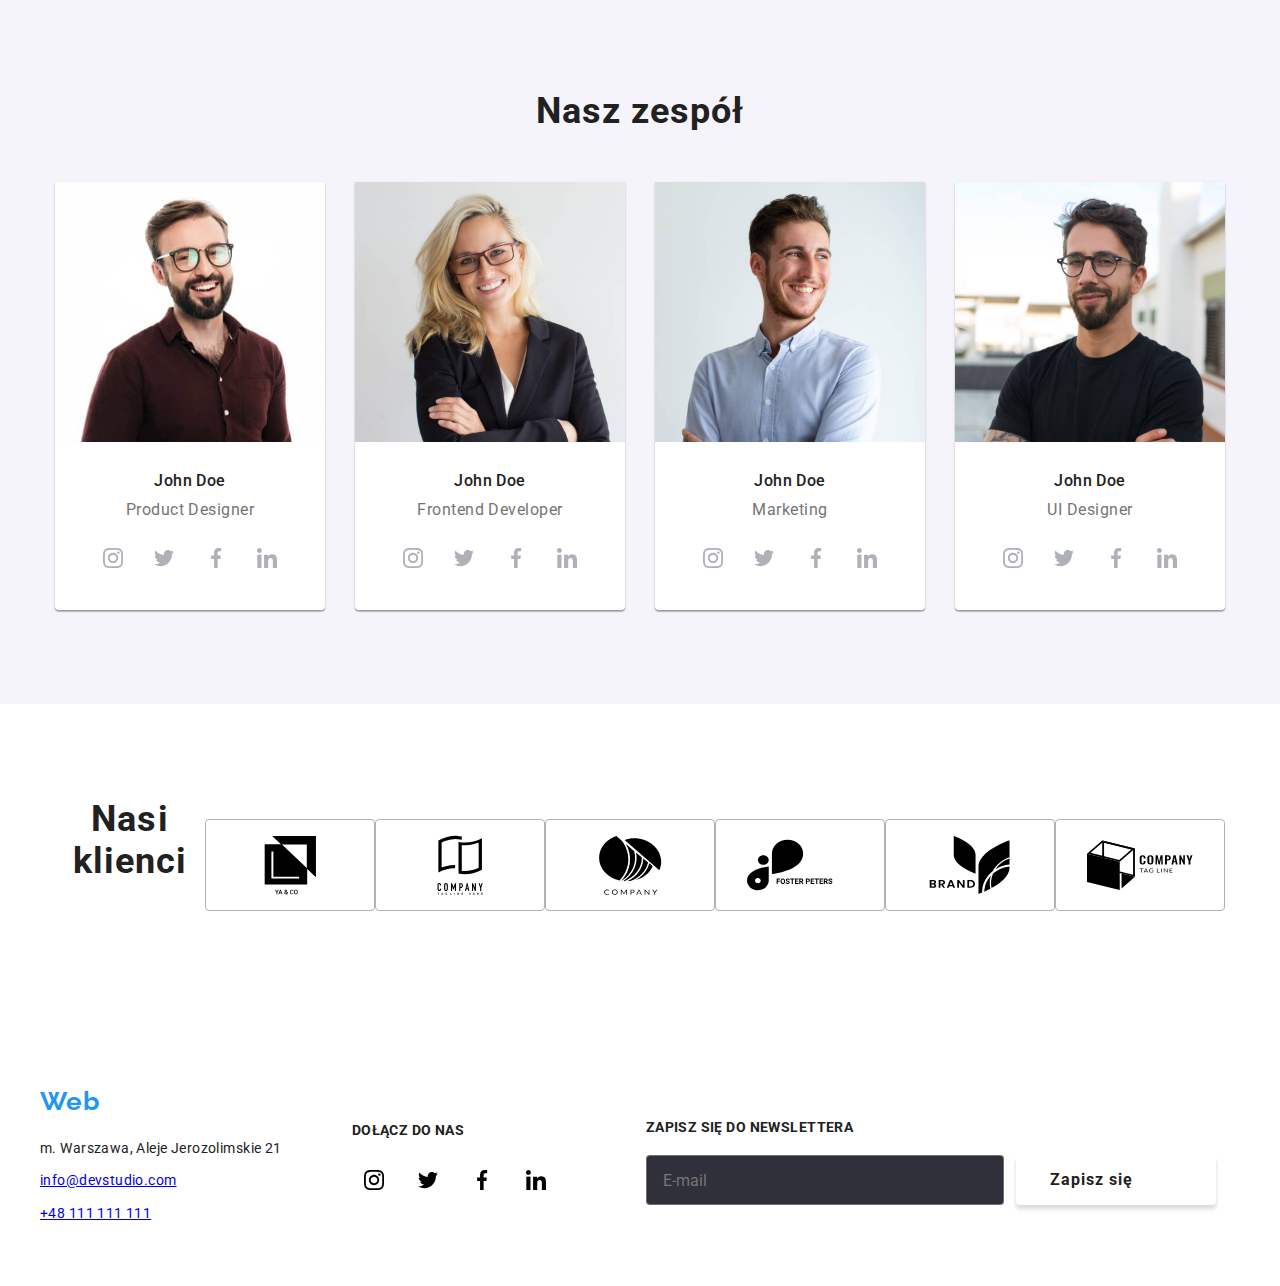
==== commit 340a3e07: "BLOCK WORKS TEAM SECTIONS" ====
--- a/index.html
+++ b/index.html
@@ -60,42 +60,42 @@
     <!---- ======= F I R S T  S E C T I O N ======= -->
 
     <main>
-      <section class="banner section">
+      <section class="banner__section banner__background section">
         <div class="banner__contanier contanier">
-          <h1 class="banner__tittle banner__tittle--down">EFEKTYWNE ROZWIĄZANIA DLA WASZEGO BIZNESU</h1>
+          <h1 class="banner__tittle banner__tittle--bottom">EFEKTYWNE ROZWIĄZANIA DLA WASZEGO BIZNESU</h1>
           <button class="banner__button button" type="button" data-modal-open>Zamów usługę</button>
         </div>
       </section>
 
       <!---- ======= S E C O N D  S E C T I O N ======= -->
 
-      <section class="section">
+      <section class="block__section section">
         <div class="contanier">
-         <ul class="second-section-image-list list">
-          <li class="second-section-image-item">
-            <div class="second-section-image-contanier">
-            <svg class="second-section-image" width="65.32" height="70">
+         <ul class="block-images__list block-images__list--bottom list">
+          <li class="block-images__item">
+            <div class="block-images__contanier block-images__contanier--right">
+            <svg class="block-images__image" width="65.32" height="70">
             <use href="./images/icons.svg#icon-antenna"></use>
             </svg>
             </div>
           </li> 
-          <li class="second-section-image-item">
-            <div class="second-section-image-contanier">
-            <svg class="second-section-image" width="66.96" height="70">
+          <li class="block-images__item">
+            <div class="block-images__contanier block-images__contanier--right">
+            <svg class="block-images__image" width="66.96" height="70">
             <use href="./images/icons.svg#icon-clock"></use>
             </svg>
             </div>
           </li>
-          <li class="second-section-image-item">
-            <div class="second-section-image-contanier">
-            <svg class="second-section-image" width="70" height="70" >
+          <li class="block-images__item">
+            <div class="block-images__contanier block-images__contanier--right">
+            <svg class="block-images__image" width="70" height="70" >
             <use href="./images/icons.svg#icon-diagram"></use>
             </svg>
             </div>
           </li>
-          <li class="second-section-image-item">
-            <div class="second-section-image-contanier">
-            <svg class="second-section-image" width="70" height="70" >
+          <li class="block-images__item">
+            <div class="block-images__contanier">
+            <svg class="block-images__image" width="70" height="70" >
             <use href="./images/icons.svg#icon-astronaut"></use>
             </svg>
             </div>
@@ -103,72 +103,71 @@
          </ul>
         </div>
         <div class="contanier">
-          <ul class="second-section-list list">
-            <li class="second-section-li">
-              <h3 class="second-section-head">LOREM IPSUM</h3>
-              <p class="second-section-post">
+          <ul class="block-text__list list">
+            <li class="block-text__item block-text__item--right">
+              <h3 class="block-text__head block-text__head--bottom">LOREM IPSUM</h3>
+              <p class="block-text__post">
+                Lorem ipsum dolor sit amet, consectetur adipiscing elit. Nam vel
+                arcu sem. Sed non sodales dui. Interdum et malesuada  
+              </p>
+            </li>
+            <li class="block-text__item block-text__item--right">
+              <h3 class="block-text__head block-text__head--bottom">LOREM IPSUM</h3>
+              <p class="block-text__post">
                 Lorem ipsum dolor sit amet, consectetur adipiscing elit. Nam vel
                 arcu sem. Sed non sodales dui. Interdum et malesuada
               </p>
             </li>
-            <li class="second-section-li">
-              <h3 class="second-section-head">LOREM IPSUM</h3>
-              <p class="second-section-post">
+            <li class="block-text__item block-text__item--right">
+              <h3 class="block-text__head block-text__head--bottom">LOREM IPSUM</h3>
+              <p class="block-text__post">
                 Lorem ipsum dolor sit amet, consectetur adipiscing elit. Nam vel
                 arcu sem. Sed non sodales dui. Interdum et malesuada
               </p>
             </li>
-            <li class="second-section-li">
-              <h3 class="second-section-head">LOREM IPSUM</h3>
-              <p class="second-section-post">
+            <li class="block-text__item">
+              <h3 class="block-text__head block-text__head--bottom">LOREM IPSUM</h3>
+              <p class="block-text__post">
                 Lorem ipsum dolor sit amet, consectetur adipiscing elit. Nam vel
                 arcu sem. Sed non sodales dui. Interdum et malesuada
               </p>
             </li>
-            <li class="second-section-li">
-              <h3 class="second-section-head">LOREM IPSUM</h3>
-              <p class="second-section-post">
-                Lorem ipsum dolor sit amet, consectetur adipiscing elit. Nam vel
-                arcu sem. Sed non sodales dui. Interdum et malesuada
-              </p>
-            </li>
           </ul>
         </div>
       </section>
 
       <!---- ======= T H I R D  S E C T I O N ======= -->
 
-      <section class="third-section section">
-        <div class="contanier">
-          <h2 class="third-section-head">Czym się zajmujemy</h2>
-          <ul class="third-section-list list">
-            <li class="third-section-li">
+      <section class="works-sectionn works-section--top section">
+        <div class="works-section__contanier contanier">
+          <h2 class="works-section__head works-section__head--bottom">Czym się zajmujemy</h2>
+          <ul class="works-section_list list">
+            <li class="works-section__item works-section__item--right">
               <img
                 src="images/whatwedo/img.jpg"
                 alt="Someone is typing something on the keyboard"
                 width="370"
                 height="294"
               />
-              <p class="third-section-post">APLIKACJE KOMPUTEROWE</p>
-            </li>
-            <li class="third-section-li">
+              <p class="works-section__overlay">APLIKACJE KOMPUTEROWE</p>
+            </li>
+            <li class="works-section__item works-section__item--right">
               <img
                 src="images/whatwedo/img(1).jpg"
                 alt="Someone is checking something on their phone"
                 width="370"
                 height="294"
-                class="third-section-li"
               />
-             <p class="third-section-post">APLIKACJE MOBILNE</p>
-            </li>
-            <li class="third-section-li">
+             <p class="works-section__overlay">APLIKACJE MOBILNE</p>
+            </li>
+            <li class="works-section__item works-section__item--right">
               <img
                 src="images/whatwedo/img(2).jpg"
                 alt="Someone is using a color palette on a tablet"
                 width="370"
                 height="294"
               />
-              <p class="third-section-post">ROZWIĄZANIA GRAFICZNE</p>
+              <p class="works-section__overlay">ROZWIĄZANIA GRAFICZNE</p>
             </li>
           </ul>
         </div>
@@ -176,11 +175,11 @@
 
       <!---- ======= C R E W  S E C T I O N ======= -->
 
-      <section class="section crew-section-background">
-        <div class="contanier">
-          <h2 class="crew-section-head">Nasz zespół</h2>
-          <ul class="crew-section-list">
-            <li class="crew-section-item list">
+      <section class="team-section team-section__background section">
+        <div class="team-section__contanier contanier">
+          <h2 class="team-section__head">Nasz zespół</h2>
+          <ul class="team-section__list">
+            <li class="team-section__item team-section__item--right list">
               <div>
                 <img
                   src="images/crew/img.jpg"
@@ -188,40 +187,40 @@
                   width="270"
                   height="260"
                 />
-                <h3 class="crew-section-post-head">John Doe</h3>
-                <p class="crew-section-post">Product Designer</p>
-                <ul class="crew-section-social list">
-                  <li class="crew-section-li">
-                  <a class="circle link">
-                  <svg class="crew-section-icon" width="20" height="20">
+                <h3 class="team-section__post-head">John Doe</h3>
+                <p class="team-section__post">Product Designer</p>
+                <ul class="team-section__social-list team-section__social-list--space-around list">
+                  <li class="team-section__social-item">
+                  <a class="team-section__social-link link">
+                  <svg class="" width="20" height="20">
                     <use href="./images/icons.svg#icon-instagram"></use>
                   </svg>
                   </a>
                   </li>
-                  <li class="crew-section-li">
-                  <a class="circle link">
-                  <svg class="crew-section-icon" width="20" height="20">
+                  <li class="team-section__social-item">
+                  <a class="team-section__social-link link">
+                  <svg class="" width="20" height="20">
                     <use href="./images/icons.svg#icon-twitter"></use>
                   </svg>
                   </a>
                   </li>
-                  <li class="crew-section-li">
-                  <a class="circle link">
-                  <svg class="crew-section-icon" width="20" height="20">
+                  <li class="team-section__social-item">
+                  <a class="team-section__social-link link">
+                  <svg class="" width="20" height="20">
                     <use href="./images/icons.svg#icon-facebook"></use>
                   </svg>
                   </a>
                   </li>
-                  <li class="crew-section-li">
-                  <a class="circle link">
-                  <svg class="crew-section-icon" width="20" height="20">
+                  <li class="team-section__social-item">
+                  <a class="team-section__social-link link">
+                  <svg class="" width="20" height="20">
                     <use href="./images/icons.svg#icon-linkedin"></use>
                   </svg>
                   </a>
                   </li>
                 </ul>   
             </li>
-            <li class="crew-section-item list">
+            <li class="team-section__item team-section__item--right list">
               <div>
                 <img
                   src="images/crew/img(1).jpg"
@@ -229,33 +228,33 @@
                   width="270"
                   height="260"
                 />
-                <h3 class="crew-section-post-head">John Doe</h3>
-                <p class="crew-section-post">Frontend Developer</p>
-                <ul class="crew-section-social list">
-                  <li class="crew-section-li">
-                  <a class="circle link">
-                  <svg class="crew-section-icon" width="20" height="20">
+                <h3 class="team-section__post-head">John Doe</h3>
+                <p class="team-section__post">Frontend Developer</p>
+                <ul class="team-section__social-list team-section__social-list--space-around list">
+                  <li class="team-section__social-item">
+                  <a class="team-section__social-link link">
+                  <svg class="" width="20" height="20">
                     <use href="./images/icons.svg#icon-instagram"></use>
                   </svg>
                   </a>
                   </li>
-                  <li class="crew-section-li">
-                  <a class="circle link">
+                  <li class="team-section__social-item">
+                  <a class="team-section__social-link link">
                   <svg class="crew-section-icon" width="20" height="20">
                     <use href="./images/icons.svg#icon-twitter"></use>
                   </svg>
                   </a>
                   </li>
-                  <li class="crew-section-li">
-                  <a class="circle link">
-                  <svg class="crew-section-icon" width="20" height="20">
+                  <li class="team-section__social-item">
+                  <a class="team-section__social-link link">
+                  <svg class="" width="20" height="20">
                     <use href="./images/icons.svg#icon-facebook"></use>
                   </svg>
                   </a>
                   </li>
-                  <li class="crew-section-li">
-                  <a class="circle link">
-                  <svg class="crew-section-icon" width="20" height="20">
+                  <li class="team-section__social-item">
+                  <a class="team-section__social-link link">
+                  <svg class="" width="20" height="20">
                     <use href="./images/icons.svg#icon-linkedin"></use>
                   </svg>
                   </a>
@@ -263,7 +262,7 @@
                 </ul>
               </div>
             </li>
-            <li class="crew-section-item list">
+            <li class="team-section__item team-section__item--right list">
               <div>
                 <img
                   src="images/crew/img(2).jpg"
@@ -271,33 +270,33 @@
                   width="270"
                   height="260"
                 />
-                <h3 class="crew-section-post-head">John Doe</h3>
-                <p class="crew-section-post">Marketing</p>
-                <ul class="crew-section-social list">
-                  <li class="crew-section-li">
-                  <a class="circle link">
-                  <svg class="crew-section-icon" width="20" height="20">
+                <h3 class="team-section__post-head">John Doe</h3>
+                <p class="team-section__post">Marketing</p>
+                <ul class="team-section__social-list team-section__social-list--space-around list">
+                  <li class="team-section__social-item">
+                  <a class="team-section__social-link link">
+                  <svg class="" width="20" height="20">
                     <use href="./images/icons.svg#icon-instagram"></use>
                   </svg>
                   </a>
                   </li>
-                  <li class="crew-section-li">
-                  <a class="circle link">
-                  <svg class="crew-section-icon" width="20" height="20">
+                  <li class="team-section__social-item">
+                  <a class="team-section__social-link link">
+                  <svg class="" width="20" height="20">
                     <use href="./images/icons.svg#icon-twitter"></use>
                   </svg>
                   </a>
                   </li>
-                  <li class="crew-section-li">
-                  <a class="circle link">
-                  <svg class="crew-section-icon" width="20" height="20">
+                  <li class="team-section__social-item">
+                  <a class="team-section__social-link link">
+                  <svg class="" width="20" height="20">
                     <use href="./images/icons.svg#icon-facebook"></use>
                   </svg>
                   </a>
                   </li>
-                  <li class="crew-section-li">
-                  <a class="circle link">
-                  <svg class="crew-section-icon" width="20" height="20">
+                  <li class="team-section__social-item">
+                  <a class="team-section__social-link link">
+                  <svg class="" width="20" height="20">
                     <use href="./images/icons.svg#icon-linkedin"></use>
                   </svg>
                   </a>
@@ -305,7 +304,7 @@
                 </ul>
               </div>
             </li>
-            <li class="crew-section-item list">
+            <li class="team-section__item list">
               <div>
                 <img
                   src="images/crew/img(3).jpg"
@@ -313,33 +312,33 @@
                   width="270"
                   height="260"
                 />
-                <h3 class="crew-section-post-head">John Doe</h3>
-                <p class="crew-section-post">UI Designer</p>
-                <ul class="crew-section-social list">
-                  <li class="crew-section-li">
-                  <a class="circle link">
-                  <svg class="crew-section-icon" width="20" height="20">
+                <h3 class="team-section__post-head">John Doe</h3>
+                <p class="team-section__post">UI Designer</p>
+                <ul class="team-section__social-list team-section__social-list--space-around list">
+                  <li class="team-section__social-item">
+                  <a class="team-section__social-link link">
+                  <svg class="" width="20" height="20">
                     <use href="./images/icons.svg#icon-instagram"></use>
                   </svg>
                   </a>
                   </li>
-                  <li class="crew-section-li">
-                  <a class="circle link">
-                  <svg class="crew-section-icon" width="20" height="20">
+                  <li class="team-section__social-item">
+                  <a class="team-section__social-link link">
+                  <svg class="" width="20" height="20">
                     <use href="./images/icons.svg#icon-twitter"></use>
                   </svg>
                   </a>
                   </li>
-                  <li class="crew-section-li">
-                  <a class="circle link">
-                  <svg class="crew-section-icon" width="20" height="20">
+                  <li class="team-section__social-item">
+                  <a class="team-section__social-link link">
+                  <svg class="" width="20" height="20">
                     <use href="./images/icons.svg#icon-facebook"></use>
                   </svg>
                   </a>
                   </li>
-                  <li class="crew-section-li">
-                  <a class="circle link">
-                  <svg class="crew-section-icon" width="20" height="20">
+                  <li class="team-section__social-item">
+                  <a class="team-section__social-link link">
+                  <svg class="" width="20" height="20">
                     <use href="./images/icons.svg#icon-linkedin"></use>
                   </svg>
                   </a>
--- a/css/styles.css
+++ b/css/styles.css
@@ -2,10 +2,12 @@
   --brand-main-color: #2196f3;
   --brand-second-color: #ffffff;
   --brand-third-color: #2f303a;
+  --background-first-color: #F5F4FA;
   --text-main-color: #212121;
   --text-second-color: #ffffff;
+  --text-third-color: #757575;
   --text-link-color: #757575;
-  --vector-main-color: #AFB1B8;
+  --vector-team-color: #AFB1B8;
   --main-font: 'Roboto', 'Raleway', sans-serif;
   --transition: 1s cubic-bezier(0.4, 0, 0.2, 1);
 }
@@ -235,7 +237,11 @@
 
 /* ======= F I R S T  S E C T I O N ======= */
 
-.banner {
+.banner__section {
+
+}
+
+.banner__background {
   background-image:  
                 linear-gradient(rgba(47, 48, 58, 0.4),
                 rgba(47, 48, 58, 0.4),
@@ -267,7 +273,7 @@
   width: 696px;
 } 
 
-.banner__tittle--down {
+.banner__tittle--bottom {
   margin-bottom:30px;
 }
  
@@ -280,97 +286,144 @@
 
 /* ======= S E C O N D  S E C T I O N ======= */
 
-.second-section-image-list {
+.block__section {
+
+}
+
+.block-images__list {
   display: flex;
   justify-content: space-between;
 }
 
-.second-section-image-contanier {
+.block-images__list--bottom {  
+  margin-bottom: 30px;
+}
+
+.block-images__item {
+
+}
+
+.block-images__contanier {
   width: 270px;
-  background-color: var(--background-contanier-color1);
-  margin-bottom: 30px;
+  background-color: var(--background-first-color);
   display: flex;
   justify-content: center;
 }
 
-.second-section-image {
-  margin: 25px 0 25px 0;
-}
-
-.second-section-list {
+.block-images__contanier--right {
+  margin-right: 30px;
+}
+
+.block-images__image {
+  margin: 25px 0 25px 0;  
+}
+
+.block-text__list {
   display: flex;
   align-items: center;
   justify-content: space-between;
 }
 
-.second-section-head {
+.block-text__item {
+
+}
+
+.block-text__item--right {
+  margin-right: 30px;
+}
+
+.block-text__head {
+  font-size: 14px;
   font-weight: 700;
   line-height: 1.17em;
-  letter-spacing: 0.06em;
-}
-
-.second-section-post {
-  color: var(--text-color3);
+  letter-spacing: 0.03em;
+  color: var(--text-main-color);
+}
+
+.block-text__head--bottom {
+  margin-bottom: 10px;
+}
+
+.block-text__post {
+  font-size: 14px;
   line-height: 1.71em;
   letter-spacing: 0.03em;
-  margin-top: 15px;
   max-width: 270px;
+  color: var(--text-third-color);
 }
 
 /* ======= T H I R D  S E C T I O N ======= */
 
-.third-section {
+.works-section {
+
+}
+
+.works-section--top {
   padding-top: 0;
 }
 
-.third-section-head {
+.works-section__contanier {
+  display: flex;
+  flex-direction: column;
+}
+
+.works-section__head {
   text-align: center;
   font-size: 36px;
   font-weight: 700;
   line-height: 1.17em;
   letter-spacing: 0.03em;
-  margin-bottom: 50px;  
-}
-
-.third-section-list {
+}
+
+.works-section__head--bottom {
+  margin-bottom: 50px;
+}
+
+.works-section_list {
   display: flex;
   justify-content: space-between;
   align-items: center;
- 
-}
-
-.third-section-li {
+}
+
+.works-section__item {
   position: relative;
 }
 
-.third-section-label {
- 
-  
-
-}
-
-.third-section-post {
+.works-section__item--right {
+  margin-right: 30px;
+}
+
+.works-section__overlay {
   display: flex;
   justify-content: space-around;
   align-items: center;
   font-weight: 700;
-  line-height: 1,17em;
+  line-height: 1.17em;
   width: 370px;
   height: 70px;
   background-color: rgba(47, 48, 58, 0.8);
   position: absolute;
   top: 76%;
-  color: var(--text-color2);
-  letter-spacing: 0.03em;
-
+  color: var(--text-second-color);
+  letter-spacing: 0.03em;
 }
  
 /* ======= C R E W  S E C T I O N ======= */
 
-.crew-section-background {
-  background-color: #F5F4FA;
-}
-.crew-section-head {
+.team-section {
+
+}
+
+.team-section__contanier {
+  display: flex;
+  flex-direction: column;
+}
+
+.team-section__background {
+  background-color: var(--background-first-color);
+}
+
+.team-section__head {
   text-align: center;
   font-size: 36px;
   font-weight: 700;
@@ -379,19 +432,23 @@
   margin-bottom: 50px;
 }
 
-.crew-section-list {
+.team-section__list {
   display: flex;
   justify-content: space-between;
   align-items: center;
 }
 
-.crew-section-item {
-  background-color: var(--text-color2);
+.team-section__item {
+  background-color: var(--brand-second-color);
   box-shadow: 0px 1px 3px rgba(0, 0, 0, 0.12), 0px 1px 1px rgba(0, 0, 0, 0.14), 0px 2px 1px rgba(0, 0, 0, 0.2);
   border-radius: 0px 0px 4px 4px;
 }
+
+.team-section__item--right {
+  margin-right: 30px;
+}
     
-.crew-section-post-head {
+.team-section__post-head {
   font-size: 16px;
   font-weight: 500;
   line-height: 1.17em;  
@@ -400,35 +457,34 @@
   margin-top: 30px
 }
 
-.crew-section-post {
+.team-section__post {
   font-size: 16px;
-  color:var(--text-color3); 
+  color: var(--text-third-color);
   line-height: 1.17;
   letter-spacing: 0.03em;
   text-align: center;
   margin: 10px 0 0 0;  
 }
 
-.crew-section-social {
+.team-section__social-list {
   display: flex;
   align-items: center;
   justify-content: space-around;
+}
+
+.team-section__social-list--space-around {
   margin-bottom: 30px;
   margin-left: 32px;
   margin-right: 32px;
-  margin-top: 16px;
- 
-}
-
-.crew-section-li {
-  padding: 0;
-  margin: 0;
-  display: flex;
-  justify-content: space-around;
-}
-
-
-.circle {
+  margin-top: 16px
+}
+
+.team-section__social-item {
+  
+}
+
+
+.team-section__social-link {
   display: flex;
   width: 44px;
   height: 44px;
@@ -436,16 +492,16 @@
   justify-content: center;
   align-items: center;
   cursor: pointer;
-  fill: var(--our-clients-vector-fill);
+  fill: var(--vector-team-color);
   transition: var(--transition);
   transition-property: background-color, fill;
 }
 
-.circle:active,
-.circle:focus,
-.circle:hover {
-  background-color: var(--brand-color);
-  fill:var(--text-color2);
+.team-section__social-link:active,
+.team-section__social-link:focus,
+.team-section__social-link:hover {
+  background-color: var(--brand-main-color);
+  fill: var(--brand-second-color);
 }
 
 /* ======= O U R  C L I E N T S ======= */
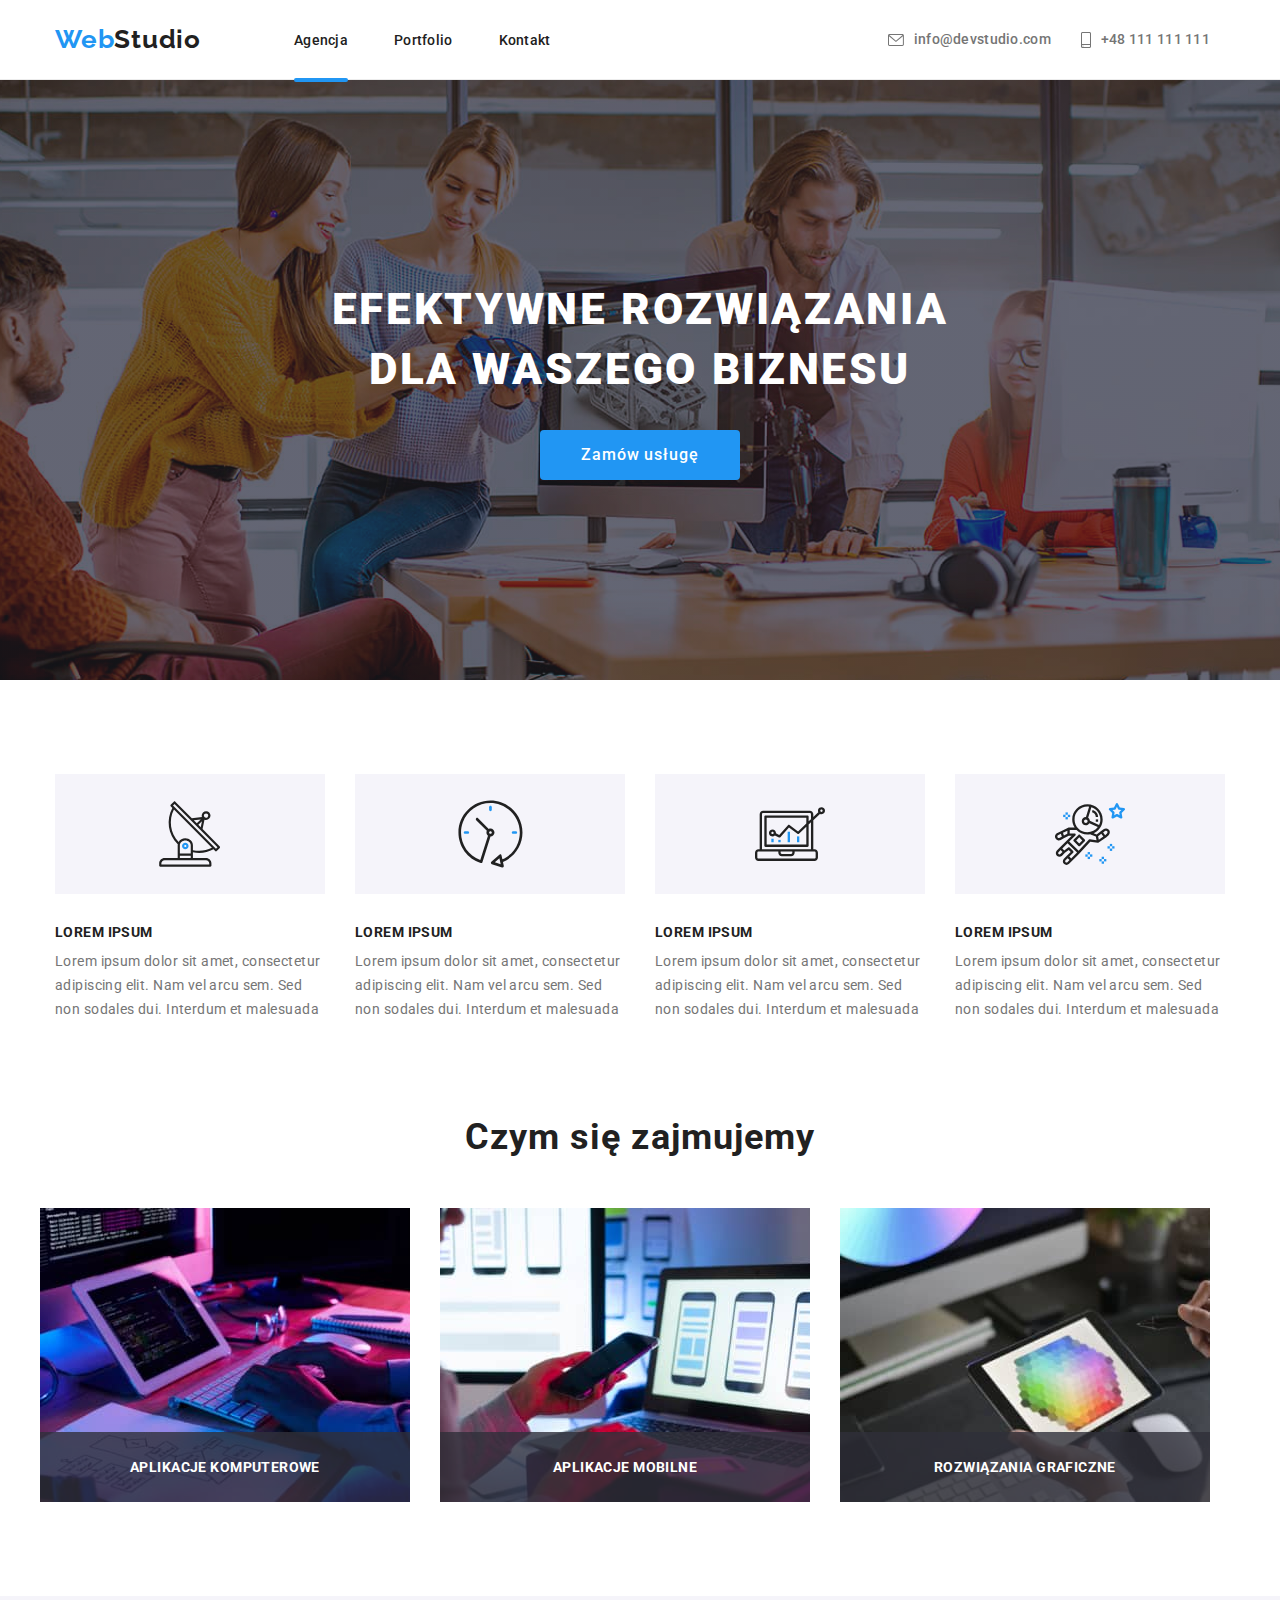
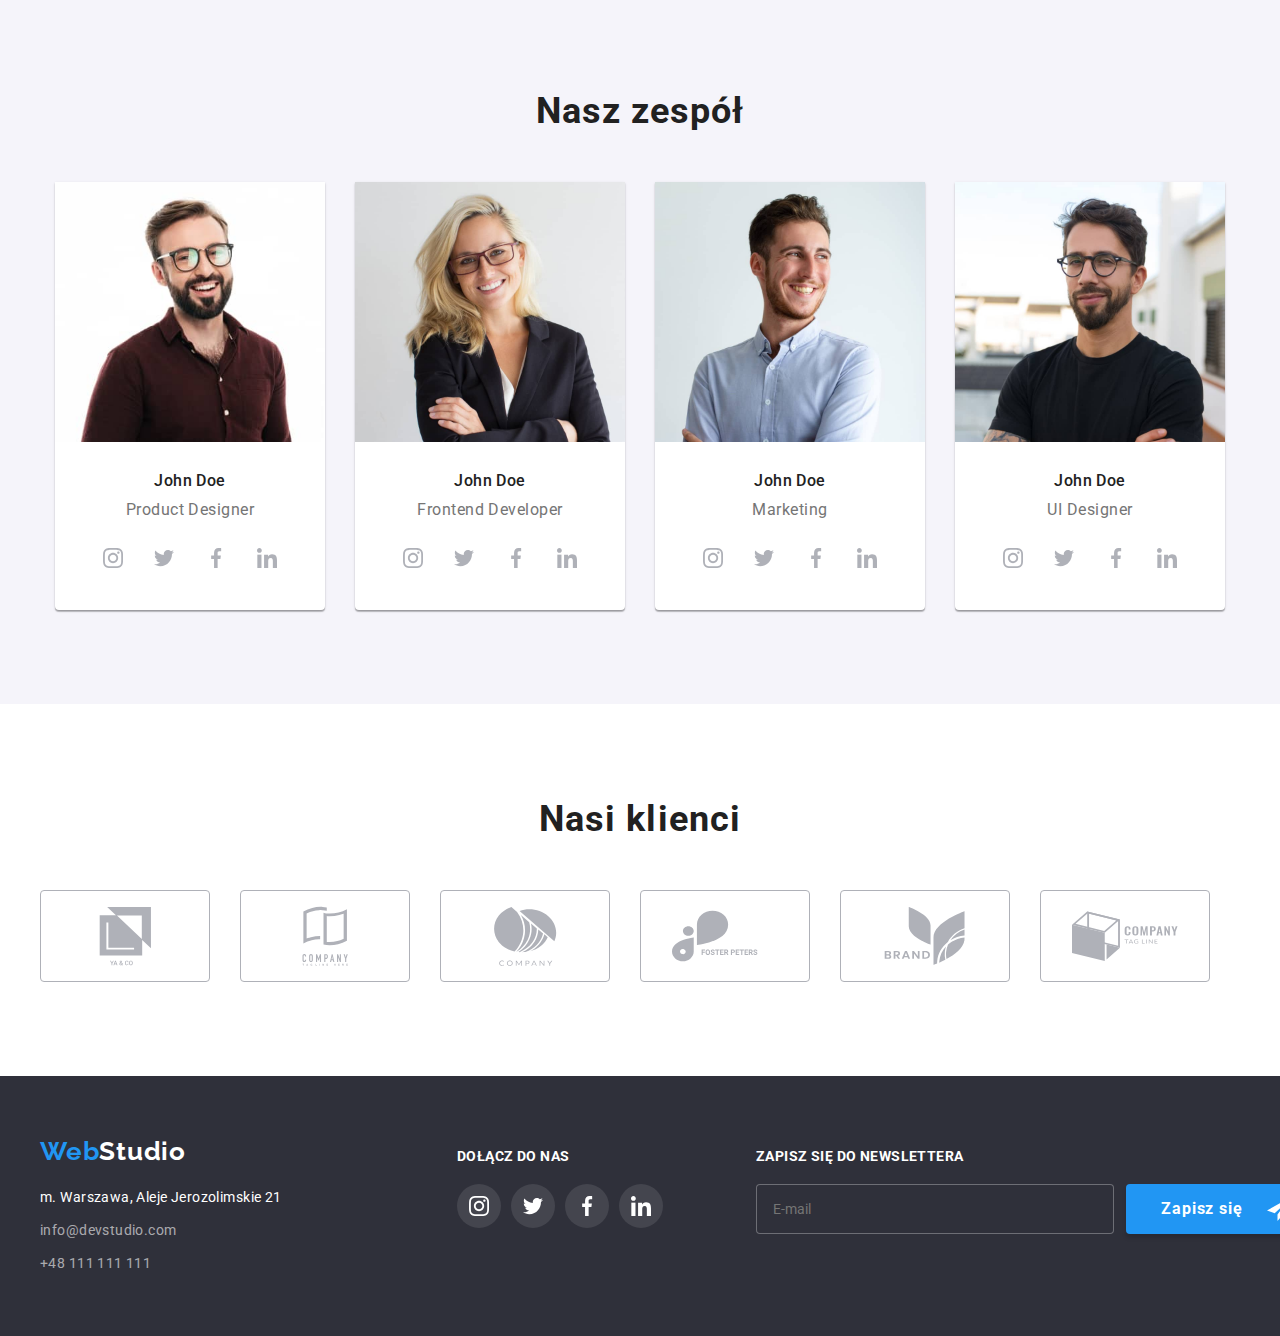
==== commit 71fec6d6: "CLIENTS SECTION AND FOOTER" ====
--- a/index.html
+++ b/index.html
@@ -29,7 +29,7 @@
           </a>
           <ul class="navigation list">
             <li class="navigation__item navigation__item--right">
-              <a href="./index.html" class="navigation__link navigation__link--activepage link">Agencja</a>
+              <a href="./index.html" class="navigation__link navigation__link--active link">Agencja</a>
             </li>
             <li class="navigation__item navigation__item--right">
               <a href="./portfolio.html" class="navigation__link link">Portfolio</a>
@@ -177,7 +177,7 @@
 
       <section class="team-section team-section__background section">
         <div class="team-section__contanier contanier">
-          <h2 class="team-section__head">Nasz zespół</h2>
+          <h2 class="team-section__head team-section__head--bottom">Nasz zespół</h2>
           <ul class="team-section__list">
             <li class="team-section__item team-section__item--right list">
               <div>
@@ -187,8 +187,8 @@
                   width="270"
                   height="260"
                 />
-                <h3 class="team-section__post-head">John Doe</h3>
-                <p class="team-section__post">Product Designer</p>
+                <h3 class="team-section__post-head team-section__post-head--top">John Doe</h3>
+                <p class="team-section__post team-section__post--top ">Product Designer</p>
                 <ul class="team-section__social-list team-section__social-list--space-around list">
                   <li class="team-section__social-item">
                   <a class="team-section__social-link link">
@@ -228,8 +228,8 @@
                   width="270"
                   height="260"
                 />
-                <h3 class="team-section__post-head">John Doe</h3>
-                <p class="team-section__post">Frontend Developer</p>
+                <h3 class="team-section__post-head team-section__post-head--top">John Doe</h3>
+                <p class="team-section__post team-section__post--top">Frontend Developer</p>
                 <ul class="team-section__social-list team-section__social-list--space-around list">
                   <li class="team-section__social-item">
                   <a class="team-section__social-link link">
@@ -270,8 +270,8 @@
                   width="270"
                   height="260"
                 />
-                <h3 class="team-section__post-head">John Doe</h3>
-                <p class="team-section__post">Marketing</p>
+                <h3 class="team-section__post-head team-section__post-head--top">John Doe</h3>
+                <p class="team-section__post team-section__post--top">Marketing</p>
                 <ul class="team-section__social-list team-section__social-list--space-around list">
                   <li class="team-section__social-item">
                   <a class="team-section__social-link link">
@@ -312,8 +312,8 @@
                   width="270"
                   height="260"
                 />
-                <h3 class="team-section__post-head">John Doe</h3>
-                <p class="team-section__post">UI Designer</p>
+                <h3 class="team-section__post-head team-section__post-head--top">John Doe</h3>
+                <p class="team-section__post team-section__post--top">UI Designer</p>
                 <ul class="team-section__social-list team-section__social-list--space-around list">
                   <li class="team-section__social-item">
                   <a class="team-section__social-link link">
@@ -353,48 +353,48 @@
 
     <!---- ======= O U R  C L I E N T S ======= -->
 
-    <section class="section" >
-      <div class="contanier">
-        <h2 class="ourclients-head">Nasi klienci</h2> 
-        <ul class="ourclients-list list">
-          <li class="ourclients-list-item">
-            <a href="" class="ourclients-list-link">
-              <svg class="ourclients-icon" width="106" height="60">
+    <section class="clients-section section" >
+      <div class="clients-section__contanier contanier">
+        <h2 class="clients-section__head clients-section__head--bottom">Nasi klienci</h2> 
+        <ul class="clients-section__list list">
+          <li class="clients-section__item clients-section__item--right">
+            <a href="" class="clients-section__link">
+              <svg class="clients-section__icon" width="106" height="60">
               <use href="./images/icons.svg#icon-yaco"></use>
               </svg>
             </a>
           </li>
-          <li class="ourclients-list-item">
-            <a href="" class="ourclients-list-link">
-            <svg class="ourclients-icon" width="106" height="60">
+          <li class="clients-section__item clients-section__item--right">
+            <a href="" class="clients-section__link">
+            <svg class="clients-section__icon" width="106" height="60">
               <use href="./images/icons.svg#icon-companytaglinehere"></use>
             </svg>
             </a>
           </li>
-          <li class="ourclients-list-item">
-            <a href="" class="ourclients-list-link">
-            <svg class="ourclients-icon" width="106" height="60">
+          <li class="clients-section__item clients-section__item--right">
+            <a href="" class="clients-section__link">
+            <svg class="clients-section__icon" width="106" height="60">
               <use href="./images/icons.svg#icon-company"></use>
             </svg>
             </a>
           </li>
-          <li class="ourclients-list-item">
-            <a href="" class="ourclients-list-link">
-              <svg class="ourclients-icon" width="106" height="60">
+          <li class="clients-section__item clients-section__item--right">
+            <a href="" class="clients-section__link">
+              <svg class="clients-section__icon" width="106" height="60">
               <use href="./images/icons.svg#icon-fosterpeters"></use>
               </svg>
             </a>
           </li>
-          <li class="ourclients-list-item">
-            <a href="" class="ourclients-list-link">
-            <svg class="ourclients-icon" width="106" height="60">
+          <li class="clients-section__item clients-section__item--right">
+            <a href="" class="clients-section__link">
+            <svg class="clients-section__icon" width="106" height="60">
               <use href="./images/icons.svg#icon-brand"></use>
             </svg>
             </a>
           </li>
-          <li class="ourclients-list-item">
-            <a href="" class="ourclients-list-link">
-            <svg class="ourclients-icon" width="106" height="60">
+          <li class="clients-section__item clients-section__item--right">
+            <a href="" class="clients-section__link">
+            <svg class="clients-section__icon" width="106" height="60">
               <use href="./images/icons.svg#icon-companytagline"></use>
             </svg>
             </a>
@@ -405,66 +405,66 @@
 
     <!---- ======= F O O T E R ======= -->
 
-    <footer>
-      <div class="footer-contanier contanier">
-        <div class="footer-adress">
+    <footer class="footer">
+      <div class="footer__contanier footer__contanier--space-around contanier">
+        <div class="footer__adress__contanier footer__adress__contanier--right">
          <a href="./index.html" class="logo logo--dark-theme link">
             <span class="logo__accent-text">Web</span><span>Studio</span>
          </a>
-        <address class="footer-adress1">m. Warszawa, Aleje Jerozolimskie 21
+        <address class="footer__adress footer__adress--top">m. Warszawa, Aleje Jerozolimskie 21
         </address>
         <address>
           <ul class="list">
-            <li class="footer-adress2">
-              <a href="mailto:info@devstudio.com" class="footer-adress2-item link2">info@devstudio.com</a>
-            </li>
-            <li class="footer-adress2">
-              <a href="tel:+48111111111" class="footer-adress2-item link2">+48 111 111 111</a>
+            <li class="footer__adress__item footer__adress__item--top">
+              <a href="mailto:info@devstudio.com" class="footer__adress__link link">info@devstudio.com</a>
+            </li>
+            <li class="footer__adress__item footer__adress__item--top">
+              <a href="tel:+48111111111" class="footer__adress__link link">+48 111 111 111</a>
             </li>
           </ul>
         </address>
         </div>
-        <div class="footer-social">
-          <h2 class="footer-joinus">DOŁĄCZ DO NAS</h2>
-          <ul class="footer-social-list list">
-            <li class="footer-li">
-              <a class="footer-circle link">
-              <svg class="footer-icon" width="20" height="20">
+        <div class="footer-social__contanier">
+          <h2 class="footer-social__head footer-social__head--top">DOŁĄCZ DO NAS</h2>
+          <ul class="footer-social__list footer-social__list--top list">
+            <li class="footer-social__item">
+              <a class="footer-social__link footer-social__item--right link">
+              <svg class="footer-social__icon" width="20" height="20">
                 <use href="./images/icons.svg#icon-instagram"></use>
               </svg>
               </a>
             </li>
-            <li class="footer-li">
-              <a class="footer-circle link">
-              <svg class="footer-icon" width="20" height="20">
+            <li class="footer-social__item footer-social__item--right">
+              <a class="footer-social__link link">
+              <svg class="footer-social__icon" width="20" height="20">
                 <use href="./images/icons.svg#icon-twitter"></use>
               </svg>
               </a>
             </li>
-            <li class="footer-li">
-              <a class="footer-circle link">
-              <svg class="footer-icon" width="20" height="20">
+            <li class="footer-social__item footer-social__item--right">
+              <a class="footer-social__link link">
+              <svg class="footer-social__icon" width="20" height="20">
                 <use href="./images/icons.svg#icon-facebook"></use>
               </svg>
               </a>
             </li>
-            <li class="footer-li">
-              <a class="footer-circle link">
-              <svg class="footer-icon" width="20" height="20">
+            <li class="footer-social__item">
+              <a class="footer-social__link link">
+              <svg width="20" height="20">
                 <use href="./images/icons.svg#icon-linkedin"></use>
               </svg>
               </a>
             </li>
           </ul>
         </div>
-        <div class="newsletter-contanier">
-          <h2 class="newsletter-header">ZAPISZ SIĘ DO NEWSLETTERA</h2>
-            <form class="newsletter">
-              <label for="newsletter">
-              <input class="footer-newsletter-email" type="email" name="email" placeholder="E-mail" id="newsletter" required />
+        <div class="newsletter newsletter--top newsletter--left contanier">
+          <h2 class="newsletter__header">ZAPISZ SIĘ DO NEWSLETTERA</h2>
+            <form class="newsletter__form newsletter__form--top">
+              <label for="newsletter__label">
+              <input class="newsletter__email" type="email" name="email" placeholder="E-mail" id="newsletter" required />
               </label>
-              <button class="footer-newsletter-button" type="submit"><span class="signup-newsletter">Zapisz się</span>
-                <svg class="" width="24" height="24">
+              <button class="newsletter__button" type="submit"><span class="newsletter__button__text">Zapisz się</span>
+                <svg class="newsletter__icon newsletter__icon--left" width="24" height="24">
                   <use href="./images/icons.svg#icon-icon-send"></use>
                 </svg>
               </button>
--- a/css/styles.css
+++ b/css/styles.css
@@ -170,7 +170,7 @@
 }
 
 
-.navigation__link--activepage::after {
+.navigation__link--active::after {
   content: "";
   border-top: 4px solid var(--brand-main-color);
   border-radius: 2px;
@@ -429,6 +429,9 @@
   font-weight: 700;
   line-height: 1.17em;
   letter-spacing: 0.03em;
+}
+
+.team-section__head--bottom {
   margin-bottom: 50px;
 }
 
@@ -454,16 +457,22 @@
   line-height: 1.17em;  
   letter-spacing: 0.03em;
   text-align: center;
+}
+
+.team-section__post-head--top {
   margin-top: 30px
 }
 
 .team-section__post {
   font-size: 16px;
   color: var(--text-third-color);
-  line-height: 1.17;
+  line-height: 1.17em;
   letter-spacing: 0.03em;
   text-align: center;
-  margin: 10px 0 0 0;  
+}
+
+.team-section__post--top {
+  margin-top: 10px;
 }
 
 .team-section__social-list {
@@ -483,7 +492,6 @@
   
 }
 
-
 .team-section__social-link {
   display: flex;
   width: 44px;
@@ -506,29 +514,40 @@
 
 /* ======= O U R  C L I E N T S ======= */
 
-.ourclients-head {
+.clients-section {
+
+}
+
+.clients-section__contanier {
+  display: flex;
+  flex-direction: column;
+}
+
+.clients-section__head {
   text-align: center;
   font-size: 36px;
   font-weight: 700;
   line-height: 1.17em;
   letter-spacing: 0.03em;
+}
+
+.clients-section__head--bottom {
   margin-bottom: 50px;
 }
 
-.ourclients-list {
+.clients-section__list {
   display: flex;
   justify-content: space-between;
 }
 
-.ourclients-icon {
-  display: flex;
-  fill: var(--our-clients-vector-fill);
+.clients-section__icon {
+  display: flex;
+  fill: var(--vector-team-color);
   transition: var(--transition);
   transition-property: fill;
-  
-}
-
-.ourclients-list-item {
+}
+
+.clients-section__item {
   display: flex;
   align-items: center;
   justify-content: center;
@@ -538,27 +557,25 @@
   border-radius: 4px;
   transition: var(--transition);
   transition-property: border-color;
-
-}
-
-.ourclients-list-link {
-}
-
-.ourclients-list-item:active,
-.ourclients-list-item:hover,
-.ourclients-list-item:focus {
-  border-color: var(--brand-color);
+}
+
+.clients-section__item--right {
+  margin-right: 30px;
+}
+
+.clients-section__item:active,
+.clients-section__item:hover,
+.clients-section__item:focus {
+  border-color: var(--brand-main-color);
   cursor: pointer;
 }
 
-.ourclients-list-item:active svg,
-.ourclients-list-item:hover svg,
-.ourclients-list-item:focus svg {
-  fill:  var(--brand-color);
+.clients-section__item:active svg,
+.clients-section__item:hover svg,
+.clients-section__item:focus svg {
+  fill: var(--brand-main-color);
   cursor: pointer;
 }
-
-
 
 
 /* ======= P O R T F O L I O  B U T T O N S ======= */
@@ -682,76 +699,95 @@
 
 /* ======= F O O T E R ======= */
 
-footer {
-  background-color: var(--bacground-color1);
-}
-
-footer .contanier {
-  padding: 60px 0 60px 0;
-}
-
 .footer {
-}
-
-.footer-contanier {
-  display: flex;
-}
-
-.footer-adress1 {
+  background-color: var(--brand-third-color);
+}
+
+.footer__contanier {
+  display: flex;
+  align-items: flex-start;
+} 
+
+.footer__contanier--space-around {
+  padding: 60px 0 60px 0; 
+} 
+
+.footer__adress__contanier--right {
+  margin-right: 171px;
+}
+
+.footer__adress {
+  width: 246px;
   font-size: 14px;
   font-style: normal;
-  color: var(--text-color2);
+  color: var(--text-second-color);
   line-height: 1.71em;
   letter-spacing: 0.03em;
+}
+
+.footer__adress--top {
   margin-top: 20px;
 }
 
-.footer-adress2 {
+.footer__adress__item {
+}
+
+.footer__adress__item--top {
+  margin-top: 9px;
+}
+
+.footer__adress__link {
   font-size: 14px;
   font-style: normal;
-  color:rgba(255, 255, 255, 0.6);
+  color: rgba(255, 255, 255, 0.6);
+  font-weight: 400;
   line-height: 1.71em;
   letter-spacing: 0.03em;
-  margin-top: 9px;
   transition: var(--transition);
   transition-property: color;
 }
 
-.footer-adress2-item {
-  transition: var(--transition);
-  transition-property: color;
-}
-
-.footer-adress2-item:active,
-.footer-adress2-item:focus,
-.footer-adress2-item:hover {
-  color: var(--brand-color);
-}
-
-
-.footer-social {
-  margin-left: 70px;
-}
-
-.footer-joinus {
+.footer__adress__link:active,
+.footer__adress__link:focus,
+.footer__adress__link:hover {
+  color: var(--brand-main-color);
+}
+
+.footer-social__contanier {
+  display: flex;
+  flex-direction: column;
+}
+
+.footer-social__head {
   font-size: 14px;
   font-weight: 700;
   line-height: 1.17em;
   letter-spacing: 0.03em;
-  color: var(--text-color2);
+  color: var(--text-second-color);
+}
+
+.footer-social__head--top {
   margin-top: 12px;
 }
 
-.footer-social-list {
-  display: flex;
+.footer-social__list {
+  display: flex;
+}
+
+.footer-social__list--top {
   margin-top: 20px;
 }
 
-.footer-li {
+.footer-social__item {
+
+}
+
+.footer-social__item--right {
   margin-right: 10px;
 }
 
-.footer-circle {
+
+.footer-social__link {
   display: flex;
   width: 44px;
   height: 44px;
@@ -759,45 +795,52 @@
   justify-content: center;
   align-items: center;
   cursor: pointer;
-  fill: var(--text-color2);
+  fill: var(--text-second-color);
   background-color: #FFFFFF1A;
   transition: var(--transition);
   transition-property: background-color;
 }
 
-.footer-circle:active,
-.footer-circle:focus,
-.footer-circle:hover {
-  background-color: var(--brand-color);
-}
-
-.newsletter-contanier {
+.footer-social__link:active,
+.footer-social__link:focus,
+.footer-social__link:hover {
+  background-color: var(--brand-main-color);
+}
+
+.newsletter {
   display: flex;
   flex-direction: column;
-  margin-left: 78px;
-}
-
-.newsletter-header {
-  color: var(--text-color2);
-  font-size: 14px;
-  font-weight: 700;
-  line-height: 1,17em;
-  letter-spacing: 0.03em;
-  margin-top: 12px;
-  margin-bottom: 20px;
-}
-
-.newsletter {
+  align-items: flex-start;
+}
+
+.newsletter--top {
+   margin-top: 12px;
+}
+
+.newsletter--left {
+  margin-left: 78px ;
+}
+
+.newsletter__header {
+  color: var(--text-second-color);
+  font-style:var(--main-font);
   display: inline-flex;
-  font-size: 16px;
-  font-weight: 400;
-  line-height: 1.25em;
-  letter-spacing: 0.03em;
-
-}
-
-.footer-newsletter-email {
-color: var(--text-color2);
+  font-size: 14px;
+  font-weight: 700;
+  line-height: 1.17em;
+  letter-spacing: 0.03em;
+}
+
+.newsletter__form {
+  display: flex;
+}
+
+.newsletter__form--top {
+  margin-top: 20px;
+}
+
+.newsletter__email {
+color: var(--text-third-color);
 width: 358px;
 height: 50px;
 padding: 15px 15px 15px 16px;
@@ -807,17 +850,17 @@
 border-radius: 4px;
 }
 
-.footer-newsletter-button {
+.newsletter__button {
   width: 200px;
   height: 50px;
   display: flex;
   justify-content: center;
   align-items: center;
-  background-color: var(--brand-color);
+  background-color: var(--brand-main-color);
   box-shadow: 0px 4px 4px rgb(0 0 0 / 15%);
   border: none;
   border-radius: 4px;
-  color: var(--text-color2);
+  color: var(--text-second-color);
   font-size: 16px;
   font-weight: 700;
   line-height: 1.87em;
@@ -825,8 +868,19 @@
   cursor: pointer;
 }
 
-.signup-newsletter {
-  margin-right: 24px;
+.newsletter__button__text {
+  font-size: 16px;
+  font-weight: 700;
+  line-height: 1.87em;
+  letter-spacing: 0.06em;
+}
+
+.newsletter__icon {
+
+}
+
+.newsletter__icon--left {
+  margin-left: 24px;
 }
 
 /* ======= M O D A L ======= */
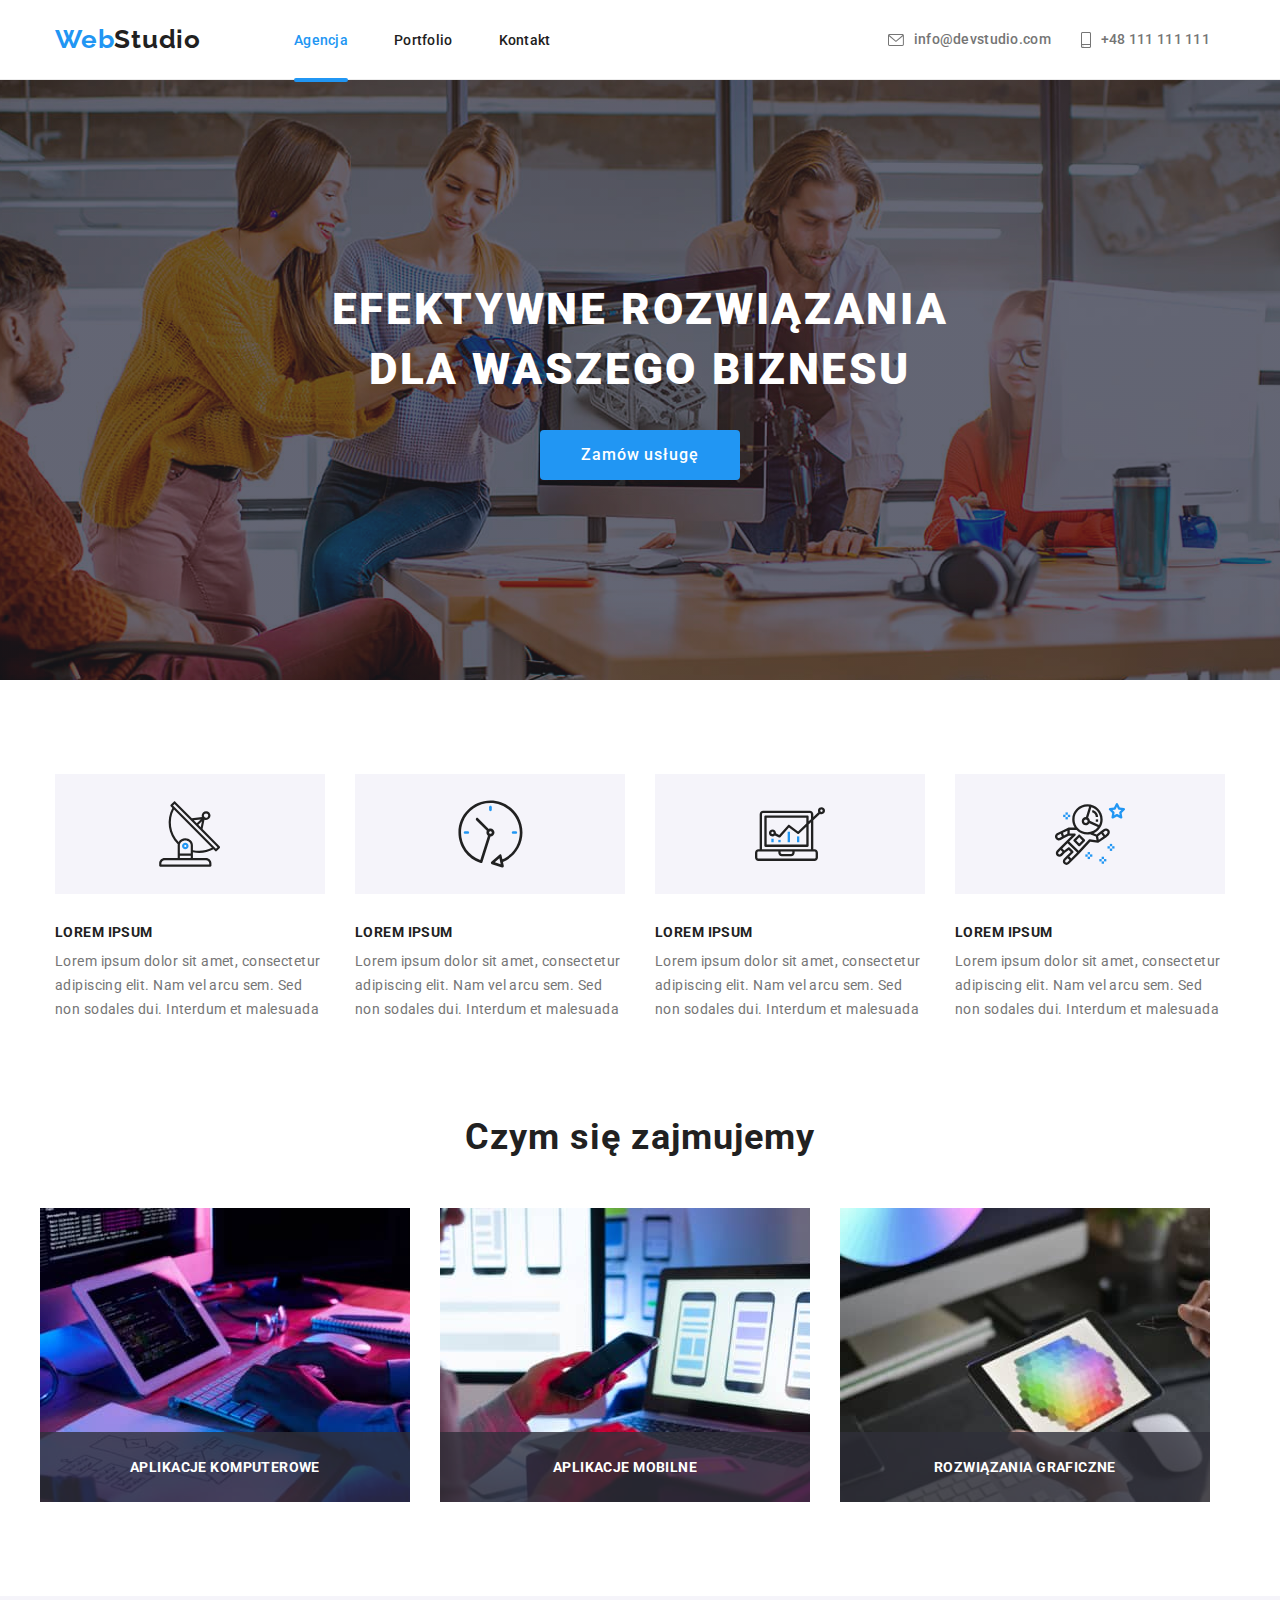
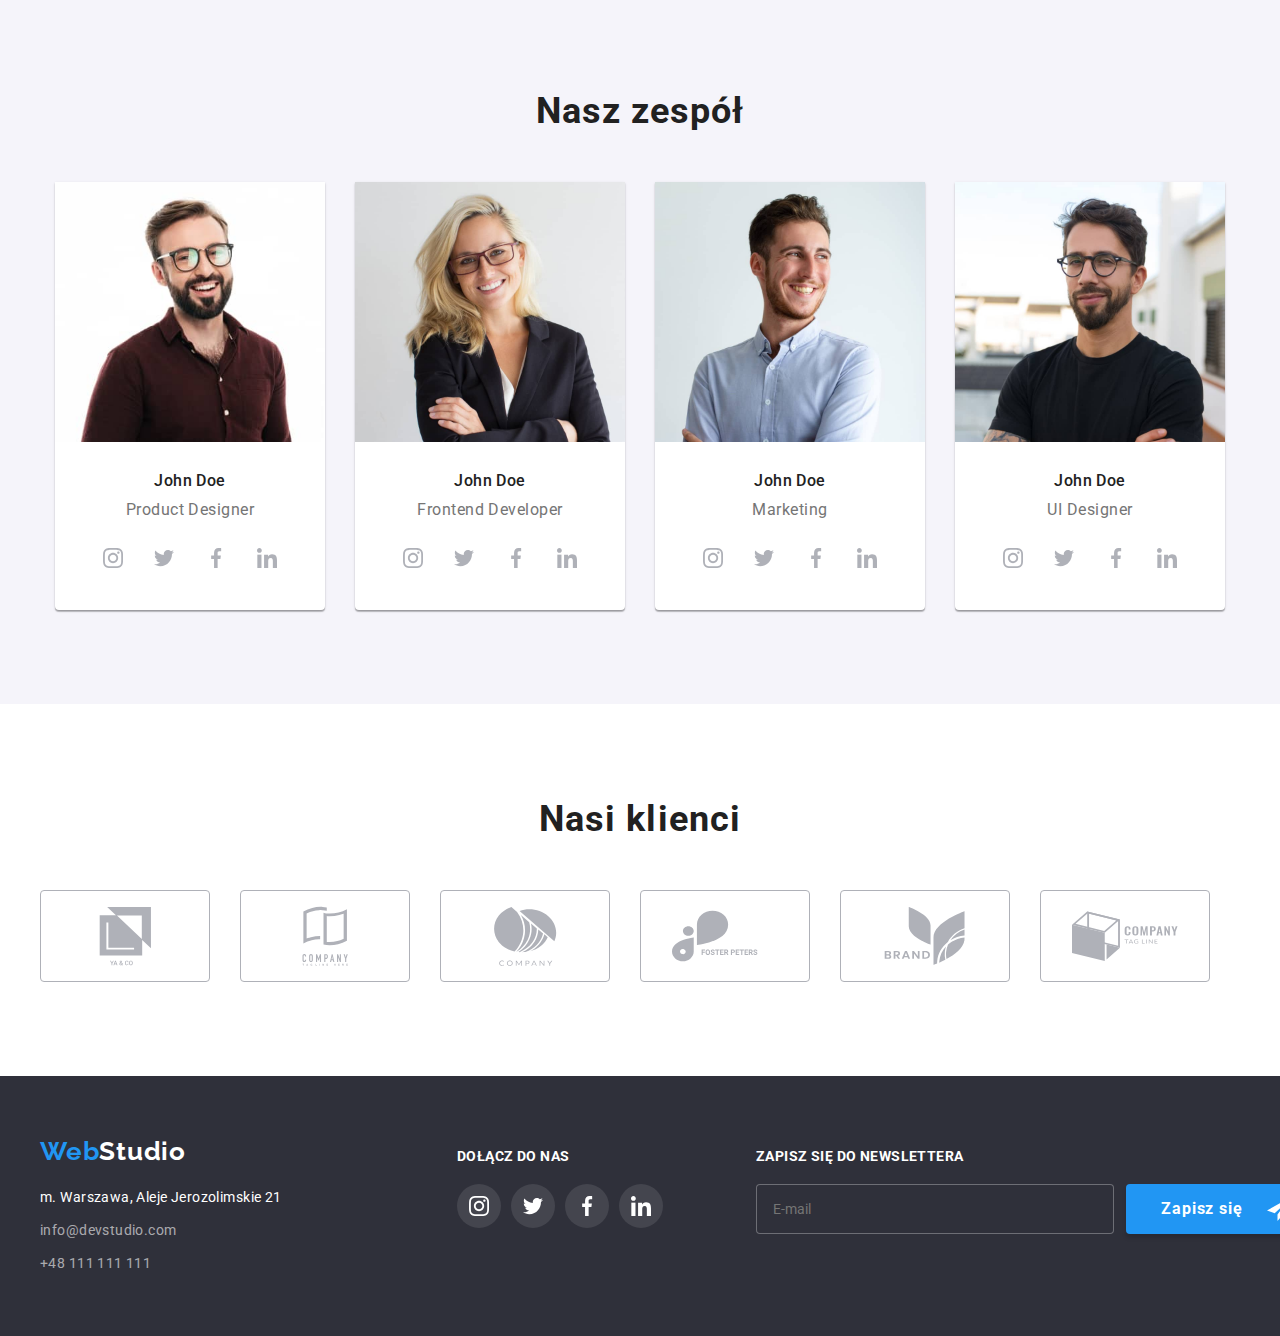
==== commit c0f305d7: "PORTFOLIO AND MODAL WINDOW" ====
--- a/index.html
+++ b/index.html
@@ -20,13 +20,16 @@
   </head>
 
   <!---- ======= B O D Y ======= -->
+
   <body class="body">
+
     <!---- ======= H E A D E R ======= -->
     <header class="body-header">
       <div class="contanier">
           <a href="./index.html" class="logo logo--right logo--light-theme">
             <span class="logo__accent-text">Web</span><span>Studio</span>
           </a>
+          <nav>
           <ul class="navigation list">
             <li class="navigation__item navigation__item--right">
               <a href="./index.html" class="navigation__link navigation__link--active link">Agencja</a>
@@ -37,7 +40,8 @@
             <li class="navigation__item">
               <a href="" class="navigation__link link">Kontakt</a>
             </li>
-          </ul> 
+          </ul>
+          </nav> 
           <ul class="contact contact--left contact--right list">    
             <li class="contact__item contact__item--right">
               <a href="mailto:info@devstudio.com" class="contact__link link">
@@ -57,7 +61,7 @@
 
     <!---- ======= M A I N ======= -->
 
-    <!---- ======= F I R S T  S E C T I O N ======= -->
+    <!---- ======= B A N N E R ======= -->
 
     <main>
       <section class="banner__section banner__background section">
@@ -67,7 +71,7 @@
         </div>
       </section>
 
-      <!---- ======= S E C O N D  S E C T I O N ======= -->
+      <!---- ======= B L O C K  S E C T I O N======= -->
 
       <section class="block__section section">
         <div class="contanier">
@@ -136,7 +140,7 @@
         </div>
       </section>
 
-      <!---- ======= T H I R D  S E C T I O N ======= -->
+      <!---- ======= W O R K S  S E C T I O N ======= -->
 
       <section class="works-sectionn works-section--top section">
         <div class="works-section__contanier contanier">
@@ -173,7 +177,7 @@
         </div>
       </section>
 
-      <!---- ======= C R E W  S E C T I O N ======= -->
+      <!---- ======= T E A M   S E C T I O N ======= -->
 
       <section class="team-section team-section__background section">
         <div class="team-section__contanier contanier">
@@ -351,7 +355,7 @@
       </section>
     </main>
 
-    <!---- ======= O U R  C L I E N T S ======= -->
+    <!---- ======= C L I E N T S  S E C T I O N ======= -->
 
     <section class="clients-section section" >
       <div class="clients-section__contanier contanier">
@@ -478,43 +482,43 @@
 
     <div class="backdrop is-hidden" data-modal>
       <div class="modal">
-        <button class="close-btn" data-modal-close>
-         <svg class="x" width="18" height="18">
+        <button class="modal__close-btn" data-modal-close>
+         <svg class="modal__close-btn__icon" width="18" height="18">
            <use href="./images/icons.svg#icon-close"></use>
           </svg>
         </button>
-        <h3 class="head-modal">Zostaw swoje dane w formularzu poniżej</h3> 
-        <form class="form-modal" name="singup-form">
-          <label class="modal-label" for="username">Imię  
-            <svg class="form-icon" width="18" height="18" style="top:39px">
+        <h3 class="modal__head">Zostaw swoje dane w formularzu poniżej</h3> 
+        <form class="form" name="singup-form">
+          <label class="form__label" for="username">Imię  
+            <svg class="form__icon" width="18" height="18" style="top:39px">
               <use href="./images/icons.svg#icon-person"></use>
             </svg>
-              <input class="form-input" name="username" type="text" id="username" required></input>
+              <input class="form__input" name="username" type="text" id="username" required></input>
           </label>
-          <label class="modal-label" for="phone">Telefon
-            <svg class="form-icon" width="18" height="18" style="top:108px">
+          <label class="form__label" for="phone">Telefon
+            <svg class="form__icon" width="18" height="18" style="top:108px">
               <use href="./images/icons.svg#icon-phone"></use>
             </svg>
-              <input class="form-input" name="phone" type="tel" id="phone" required></input>
+              <input class="form__input" name="phone" type="tel" id="phone" required></input>
           </label>
-          <label class="modal-label" for="email">Email
-            <svg class="form-icon" width="18" height="18" style="top:175px">
+          <label class="form__label" for="email">Email
+            <svg class="form__icon" width="18" height="18" style="top:175px">
               <use href="./images/icons.svg#icon-email"></use>
             </svg>
-              <input class="form-input" name="email" type="email" id="email" required></input>
+              <input class="form__input" name="email" type="email" id="email" required></input>
           </label>
-          <label class="modal-label" for="comment">Komentarz
-            <textarea name="comment" id="comment" type="text" rows="6" placeholder="Wprowadź tekst"></textarea>
+          <label class="form__label" for="comment">Komentarz
+            <textarea class="form__textarea" name="comment" id="comment" type="text" rows="6" placeholder="Wprowadź tekst"></textarea>
           </label>  
-        <div class="checkbox-contanier">
-            <input type="checkbox" class="checkbox-policy visually-hidden" value="accept" name="consent" id="consent" required />
-            <label for="consent" class="checkbox-policy-text">
+        <div class="consent">
+            <input type="checkbox" class="consent__input visually-hidden" value="accept" name="consent" id="consent" required />
+            <label for="consent" class="consent__label">
             Oświadczam iż akceptuję 
             <a href=""> Regulamin</a> i 
             <a href=""> Politykę Prywatności</a>.
             </label> 
         </div>
-        <button class="button form-button" type="submit">Wyślij</button>
+        <button class="form__button button" type="submit">Wyślij</button>
         </form>  
       </div>
      </div>
@@ -524,4 +528,4 @@
 
   </body>
   
-</html>
+</html>--- a/css/styles.css
+++ b/css/styles.css
@@ -2,14 +2,14 @@
   --brand-main-color: #2196f3;
   --brand-second-color: #ffffff;
   --brand-third-color: #2f303a;
-  --background-first-color: #F5F4FA;
+  --background-first-color: #f5f4fa;
   --text-main-color: #212121;
   --text-second-color: #ffffff;
   --text-third-color: #757575;
   --text-link-color: #757575;
-  --vector-team-color: #AFB1B8;
+  --vector-team-color: #afb1b8;
   --main-font: 'Roboto', 'Raleway', sans-serif;
-  --transition: 1s cubic-bezier(0.4, 0, 0.2, 1);
+  --transition: 250ms cubic-bezier(0.4, 0, 0.2, 1);
 }
 
 /* ======= G E N E R A L ======= */
@@ -74,8 +74,9 @@
   overflow: hidden;
 }
 
-input:focus, textarea:focus {
-  outline: none
+input:focus,
+textarea:focus {
+  outline: none;
 }
 
 /* ======= L I N K S  ======= */
@@ -163,15 +164,19 @@
   transition-property: color;
 }
 
+.navigation__link--active,
 .navigation__link:active,
 .navigation__link:focus,
 .navigation__link:hover {
   color: var(--brand-main-color);
 }
 
-
 .navigation__link--active::after {
-  content: "";
+  content: '';
+  font-size: 14px;
+  font-weight: 500;
+  line-height: 16px;
+  letter-spacing: 0.02em;
   border-top: 4px solid var(--brand-main-color);
   border-radius: 2px;
   width: 100%;
@@ -196,9 +201,8 @@
 }
 
 .contact__item {
- display: flex;
- align-items: center;
-
+  display: flex;
+  align-items: center;
 }
 
 .contact__item--right {
@@ -231,23 +235,21 @@
   fill: currentColor;
 }
 
-
-
 /* ======= M A I N ======= */
 
 /* ======= F I R S T  S E C T I O N ======= */
 
 .banner__section {
-
 }
 
 .banner__background {
-  background-image:  
-                linear-gradient(rgba(47, 48, 58, 0.4),
-                rgba(47, 48, 58, 0.4),
-                rgba(47, 48, 58, 0.4),
-                rgba(47, 48, 58, 0.4)),
-                url("../images/background/backgroundteam.png");
+  background-image: linear-gradient(
+      rgba(47, 48, 58, 0.4),
+      rgba(47, 48, 58, 0.4),
+      rgba(47, 48, 58, 0.4),
+      rgba(47, 48, 58, 0.4)
+    ),
+    url('../images/background/backgroundteam.png');
   min-height: 600px;
   background-size: 1600px;
   background-repeat: no-repeat;
@@ -271,12 +273,12 @@
   text-align: center;
   color: var(--text-second-color);
   width: 696px;
-} 
+}
 
 .banner__tittle--bottom {
-  margin-bottom:30px;
-}
- 
+  margin-bottom: 30px;
+}
+
 .banner__button {
   width: 200px;
   height: 50px;
@@ -287,7 +289,6 @@
 /* ======= S E C O N D  S E C T I O N ======= */
 
 .block__section {
-
 }
 
 .block-images__list {
@@ -295,12 +296,11 @@
   justify-content: space-between;
 }
 
-.block-images__list--bottom {  
+.block-images__list--bottom {
   margin-bottom: 30px;
 }
 
 .block-images__item {
-
 }
 
 .block-images__contanier {
@@ -315,7 +315,7 @@
 }
 
 .block-images__image {
-  margin: 25px 0 25px 0;  
+  margin: 25px 0 25px 0;
 }
 
 .block-text__list {
@@ -325,7 +325,6 @@
 }
 
 .block-text__item {
-
 }
 
 .block-text__item--right {
@@ -355,7 +354,6 @@
 /* ======= T H I R D  S E C T I O N ======= */
 
 .works-section {
-
 }
 
 .works-section--top {
@@ -407,11 +405,10 @@
   color: var(--text-second-color);
   letter-spacing: 0.03em;
 }
- 
+
 /* ======= C R E W  S E C T I O N ======= */
 
 .team-section {
-
 }
 
 .team-section__contanier {
@@ -443,24 +440,25 @@
 
 .team-section__item {
   background-color: var(--brand-second-color);
-  box-shadow: 0px 1px 3px rgba(0, 0, 0, 0.12), 0px 1px 1px rgba(0, 0, 0, 0.14), 0px 2px 1px rgba(0, 0, 0, 0.2);
+  box-shadow: 0px 1px 3px rgba(0, 0, 0, 0.12), 0px 1px 1px rgba(0, 0, 0, 0.14),
+    0px 2px 1px rgba(0, 0, 0, 0.2);
   border-radius: 0px 0px 4px 4px;
 }
 
 .team-section__item--right {
   margin-right: 30px;
 }
-    
+
 .team-section__post-head {
   font-size: 16px;
   font-weight: 500;
-  line-height: 1.17em;  
+  line-height: 1.17em;
   letter-spacing: 0.03em;
   text-align: center;
 }
 
 .team-section__post-head--top {
-  margin-top: 30px
+  margin-top: 30px;
 }
 
 .team-section__post {
@@ -485,11 +483,10 @@
   margin-bottom: 30px;
   margin-left: 32px;
   margin-right: 32px;
-  margin-top: 16px
+  margin-top: 16px;
 }
 
 .team-section__social-item {
-  
 }
 
 .team-section__social-link {
@@ -515,7 +512,6 @@
 /* ======= O U R  C L I E N T S ======= */
 
 .clients-section {
-
 }
 
 .clients-section__contanier {
@@ -577,80 +573,88 @@
   cursor: pointer;
 }
 
-
 /* ======= P O R T F O L I O  B U T T O N S ======= */
 
 .buttons-section {
+}
+
+.buttons-section--bottom {
   padding-bottom: 50px;
 }
 
-.portfolio-button-list {
+.buttons__list {
   display: flex;
   justify-content: center;
 }
 
-.portfolio-button {
-  background-color: var(--background-contanier-color1);
-  color: var(--text-color);
+.buttons__button {
+  background-color: var(--background-first-color);
+  color: var(--text-main-color);
   width: auto;
   letter-spacing: 0.03em;
   display: flex;
   justify-content: center;
   text-align: center;
   margin-left: 8px;
-  padding:6px 22px 6px 22px;
+  padding: 6px 22px 6px 22px;
   transition: var(--transition);
   transition-property: color, background, box-shadow;
 }
 
-.portfolio-button:active,
-.portfolio-button:focus,
-.portfolio-button:hover {
-  background-color: var(--brand-color);
-  color: var(--text-color2);
-  box-shadow: 0px 3px 1px rgba(0, 0, 0, 0.1), 0px 1px 2px rgba(0, 0, 0, 0.08), 0px 2px 2px rgba(0, 0, 0, 0.12);
+.buttons__button:active,
+.buttons__button:focus,
+.buttons__button:hover {
+  background-color: var(--brand-main-color);
+  color: var(--text-second-color);
+  box-shadow: 0px 3px 1px rgba(0, 0, 0, 0.1), 0px 1px 2px rgba(0, 0, 0, 0.08),
+    0px 2px 2px rgba(0, 0, 0, 0.12);
   border-radius: 4px;
 }
 
 /* ======= P O R T F O L I O ======= */
 
 .portfolio-section {
+}
+
+.portfolio-section--top {
   padding-top: 0px;
 }
 
-.portfolio-list {
+.portfolio-section__list {
   display: flex;
   flex-wrap: wrap;
   justify-content: space-between;
   align-items: center;
 }
 
-.portfolio-item {
+.portfolio-section__item {
   position: relative;
   overflow: hidden;
+  transition: var(--transition);
+  transition-property: box-shadow;
+}
+
+.portfolio-section__item--bottom {
   margin-bottom: 30px;
+}
+
+.portfolio-section__item:active,
+.portfolio-section__item:focus,
+.portfolio-section__item:hover {
+  box-shadow: 0px 1px 1px rgba(0, 0, 0, 0.12), 0px 4px 4px rgba(0, 0, 0, 0.06),
+    1px 4px 6px rgba(0, 0, 0, 0.16);
+  cursor: pointer;
   transition: var(--transition);
   transition-property: box-shadow;
 }
 
-.portfolio-item:active,
-.portfolio-item:focus,
-.portfolio-item:hover {
-  box-shadow: 0px 1px 1px rgba(0, 0, 0, 0.12), 
-              0px 4px 4px rgba(0, 0, 0, 0.06), 
-              1px 4px 6px rgba(0, 0, 0, 0.16);
-  cursor: pointer;
-  transition: var(--transition); 
-  transition-property: box-shadow;
-}
-
-.portfolio-item:hover .overlay {
-   transform: translatey(0);
-   transition: var(--transition);
-   transition-property: transform;
-}
-
-.overlay {
+.portfolio-section__item:hover .portfolio-section__overlay {
+  transform: translateY(0);
+  transition: var(--transition);
+  transition-property: transform;
+}
+
+.portfolio-section__overlay {
   position: absolute;
   width: 100%;
   height: 100%;
@@ -662,19 +666,19 @@
   transition-property: transform;
 }
 
-
-.overlay-post {
+.portfolio-section__overlay-text {
   position: absolute;
   font-size: 18px;
-  letter-spacing: 0.03em;
-  color: var(--text-color2);
+  font-weight: 400;
+  line-height: 1.55em;
+  letter-spacing: 0.03em;
+  color: var(--text-second-color);
   margin: 49px 45px 49px 24px;
-  line-height: 1.55em;
-}
-
-.portfolio-item-duble {
+}
+
+.portfolio-section__contanier {
   position: relative;
-  background: var(--text-color2);
+  background: var(--brand-second-color);
   border-right: 1px solid #eeeeee;
   border-bottom: 1px solid #eeeeee;
   border-left: 1px solid #eeeeee;
@@ -682,19 +686,25 @@
   padding-top: 20px;
 }
 
-.portfolio-title {
+.portfolio-section__contanier--top {
+  padding-top: 20px;
+}
+
+.portfolio-section__title {
   font-size: 18px;
-  margin: 0 24px 0 24px;
+  font-weight: 700;
   line-height: 2em;
   letter-spacing: 0.06em;
-}
-
-.portfolio-text {
-  color: var(--text-color3);
+  margin: 0 24px 0 24px;
+}
+
+.portfolio-section__text {
+  color: var(--text-third-color);
   font-size: 16px;
+  font-weight: 400;
+  line-height: 1.9em;
+  letter-spacing: 0.03em;
   margin: 4px 24px 20px 24px;
-  line-height: 1.9em;
-  letter-spacing: 0.03em  
 }
 
 /* ======= F O O T E R ======= */
@@ -706,11 +716,11 @@
 .footer__contanier {
   display: flex;
   align-items: flex-start;
-} 
+}
 
 .footer__contanier--space-around {
-  padding: 60px 0 60px 0; 
-} 
+  padding: 60px 0 60px 0;
+}
 
 .footer__adress__contanier--right {
   margin-right: 171px;
@@ -779,13 +789,11 @@
 }
 
 .footer-social__item {
-
 }
 
 .footer-social__item--right {
   margin-right: 10px;
 }
-
 
 .footer-social__link {
   display: flex;
@@ -796,7 +804,7 @@
   align-items: center;
   cursor: pointer;
   fill: var(--text-second-color);
-  background-color: #FFFFFF1A;
+  background-color: #ffffff1a;
   transition: var(--transition);
   transition-property: background-color;
 }
@@ -814,16 +822,16 @@
 }
 
 .newsletter--top {
-   margin-top: 12px;
+  margin-top: 12px;
 }
 
 .newsletter--left {
-  margin-left: 78px ;
+  margin-left: 78px;
 }
 
 .newsletter__header {
   color: var(--text-second-color);
-  font-style:var(--main-font);
+  font-style: var(--main-font);
   display: inline-flex;
   font-size: 14px;
   font-weight: 700;
@@ -840,14 +848,14 @@
 }
 
 .newsletter__email {
-color: var(--text-third-color);
-width: 358px;
-height: 50px;
-padding: 15px 15px 15px 16px;
-margin-right: 12px;
-background-color: #2f303a;
-border: 1px solid rgba(255, 255, 255, 0.3);
-border-radius: 4px;
+  color: var(--text-third-color);
+  width: 358px;
+  height: 50px;
+  padding: 15px 15px 15px 16px;
+  margin-right: 12px;
+  background-color: #2f303a;
+  border: 1px solid rgba(255, 255, 255, 0.3);
+  border-radius: 4px;
 }
 
 .newsletter__button {
@@ -876,7 +884,6 @@
 }
 
 .newsletter__icon {
-
 }
 
 .newsletter__icon--left {
@@ -896,42 +903,42 @@
   transition-property: visibility, opacity;
 }
 
+.is-hidden {
+  opacity: 0;
+  visibility: hidden;
+  pointer-events: none;
+}
+
 .modal {
   position: absolute;
   left: 50%;
   top: 50%;
-  transform: translate(-50%,-50%);
+  transform: translate(-50%, -50%);
   width: 528px;
   min-height: 581px;
-  background-color: var(--text-color2);
-}
-
-.close-btn {
+  background-color: var(--brand-second-color);
+}
+
+.modal__close-btn {
   position: absolute;
   top: 8px;
   right: 8px;
   width: 30px;
   height: 30px;
   border: 1px solid rgba(0, 0, 0, 0.1);
-  background-color: var(--text-color2);
+  background-color: var(--brand-second-color);
   border-radius: 50%;
-  cursor: pointer;  
-}
-
-.x {
+  cursor: pointer;
+}
+
+.modal__close-btn__icon {
   position: absolute;
   top: 50%;
   left: 50%;
   transform: translate(-50%, -50%);
 }
 
-.is-hidden {
-  opacity: 0;
-  visibility: hidden;
-  pointer-events: none;
-}
-
-.head-modal {
+.modal__head {
   font-size: 20px;
   line-height: 23px;
   letter-spacing: 0.03em;
@@ -939,7 +946,7 @@
   text-align: center;
 }
 
-.form-modal {
+.form {
   display: flex;
   flex-direction: column;
   text-align: left;
@@ -948,7 +955,12 @@
   position: relative;
 }
 
-.modal-label {
+.form__icon {
+  position: absolute;
+  left: 12px;
+}
+
+.form__label {
   display: block;
   font-size: 12px;
   line-height: 1.17em;
@@ -960,16 +972,11 @@
   transition-property: fill;
 }
 
-.modal-label:focus-within {
-  fill: var(--brand-color);
-}
-
-.form-icon {
-  position: absolute;
-  left: 12px;
-}
-
-.form-input {
+.form__label:focus-within {
+  fill: var(--brand-main-color);
+}
+
+.form__input {
   display: block;
   margin-top: 4px;
   border: 1px solid rgba(33, 33, 33, 0.2);
@@ -981,34 +988,34 @@
   transition-property: border;
 }
 
-.form-input:focus-within { 
+.form__input:focus-within {
   outline: none;
-  border: 1px solid #2196F3;
+  border: 1px solid #2196f3;
   border-radius: 4px;
 }
 
-textarea {
+.form__textarea {
   resize: none;
   width: 100%;
   margin-top: 4px;
   padding: 12px 16px 12px 16px;
   border: 1px solid rgba(33, 33, 33, 0.2);
   border-radius: 4px;
-   transition: var(--transition);
+  transition: var(--transition);
   transition-property: border;
 }
 
-textarea::placeholder {
- color: rgba(117, 117, 117, 0.5);
-}
-
-textarea:focus-within { 
+.form__textarea::placeholder {
+  color: rgba(117, 117, 117, 0.5);
+}
+
+.form__textarea:focus-within {
   outline: none;
-  border: 1px solid #2196F3;
+  border: 1px solid #2196f3;
   border-radius: 4px;
 }
 
-.checkbox-contanier {
+.consent {
   font-size: 14px;
   font-weight: 400;
   line-height: 1.71em;
@@ -1020,7 +1027,7 @@
   margin-top: 20px;
 }
 
-.checkbox-policy-text {
+.consent__label {
   font-size: 14px;
   font-weight: 400;
   letter-spacing: 0.03em;
@@ -1028,65 +1035,41 @@
   cursor: pointer;
 }
 
-.checkbox-policy-text::before {
+.consent__label::before {
   font-size: 14px;
   display: inline-block;
-  content: "";
+  content: '';
   width: 16px;
-  height: 16px; 
-  border: 2px solid var(--text-color);
+  height: 16px;
+  border: 2px solid var(--text-main-color);
   border-radius: 3px;
-  
-}
-
-.checkbox-policy:checked + .checkbox-policy-text::before {
-  background-color: var(--brand-color);
+}
+
+.consent__input:checked + .consent__label::before {
+  background-color: var(--brand-main-color);
   border: none;
   background-image: url(../images/icon-check.svg);
   background-size: 16px 16px;
   background-repeat: no-repeat;
   background-position: center, center;
-  
-}
-
-.form-button {
+}
+
+.form__button {
   font-size: 16px;
   font-weight: 700;
   letter-spacing: 0.06em;
   line-height: 1.87em;
   width: 200px;
   height: 50px;
-  margin:auto;
+  margin: auto;
   margin-top: 30px;
   border-radius: 4px;
   transition: var(--transition);
   transition-property: box-shadow;
 }
 
-.form-button:focus,
-.form-button:hover,
-.form-button:active {
+.form__button:focus,
+.form__button:hover,
+.form__button:active {
   box-shadow: 0px 4px 4px rgba(0, 0, 0, 0.15);
 }
-
-
-
-
-
-
-/* =======
-.portfolio-title {
-  font-size: 18px;
-  font-weight: 700;
-}
-
-.portfolio-text {
-  font-size: 16px;
-}
-
-
-
-
-
-
-
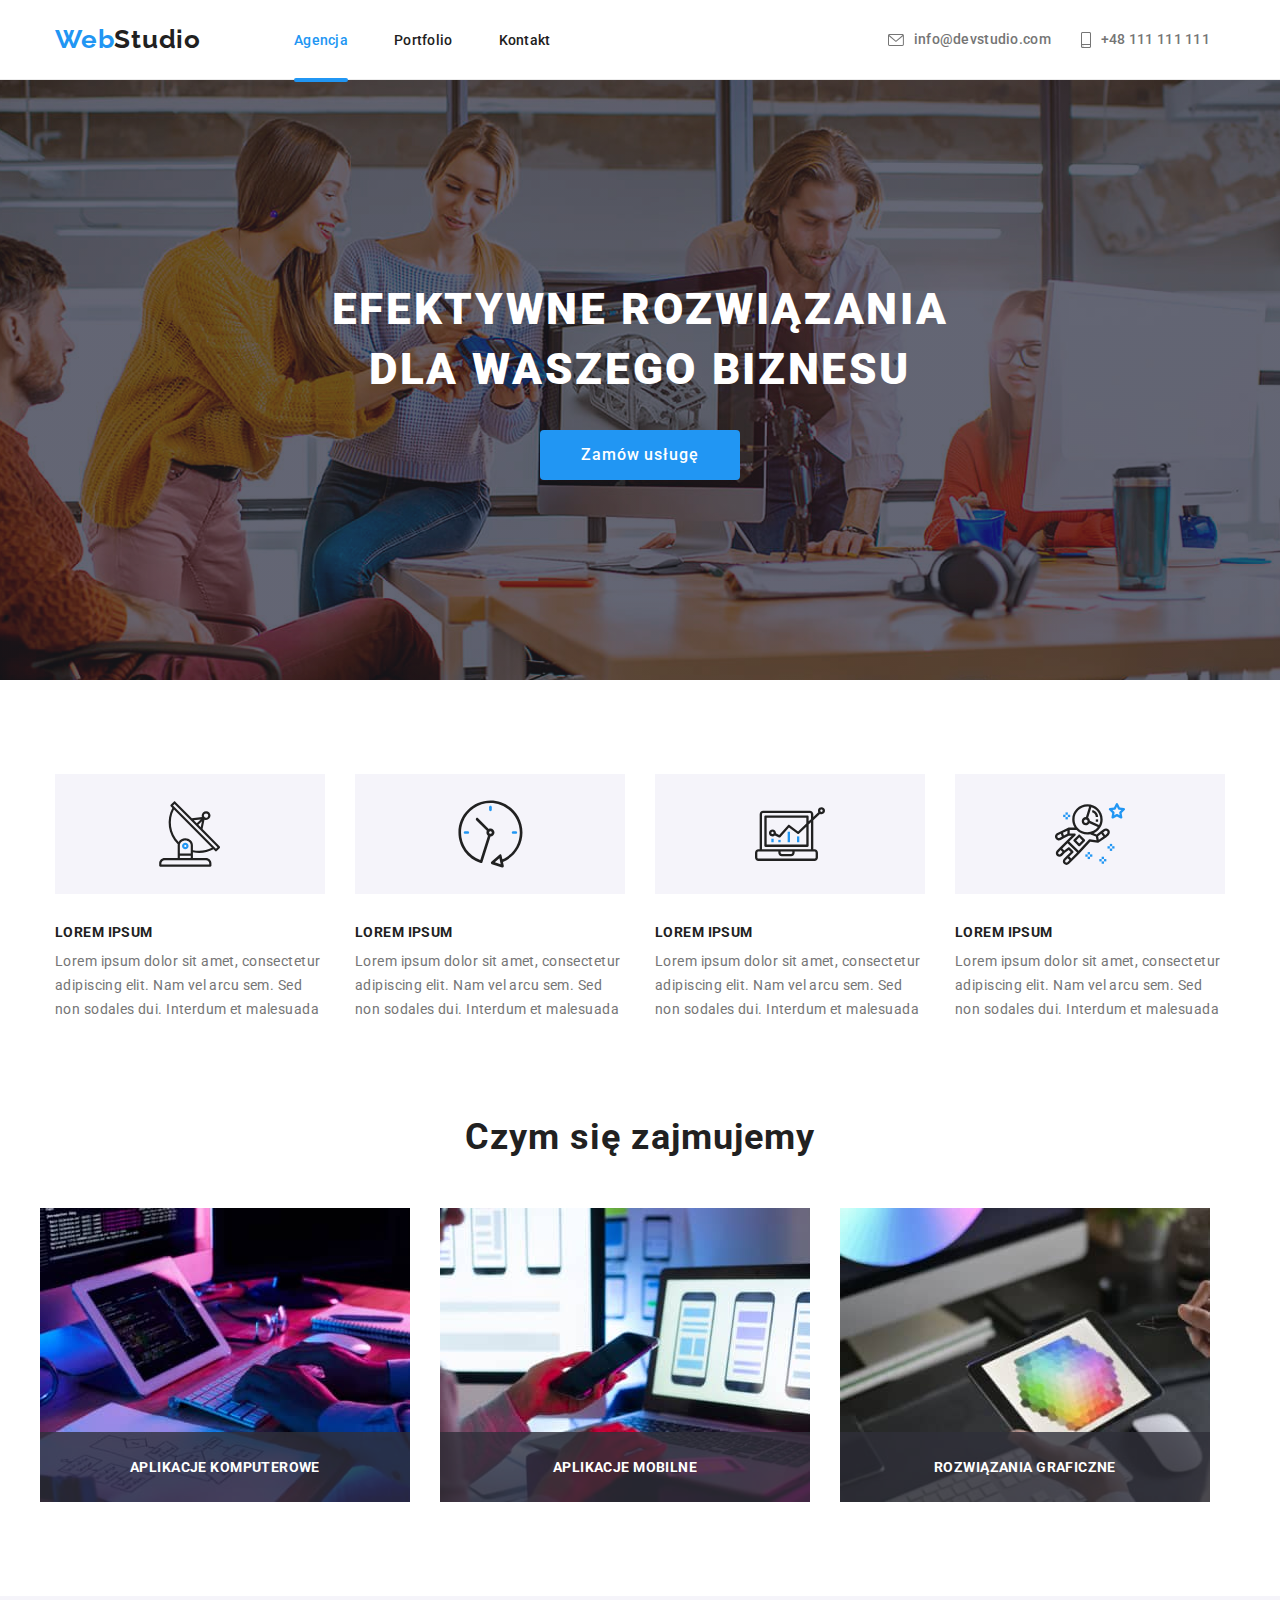
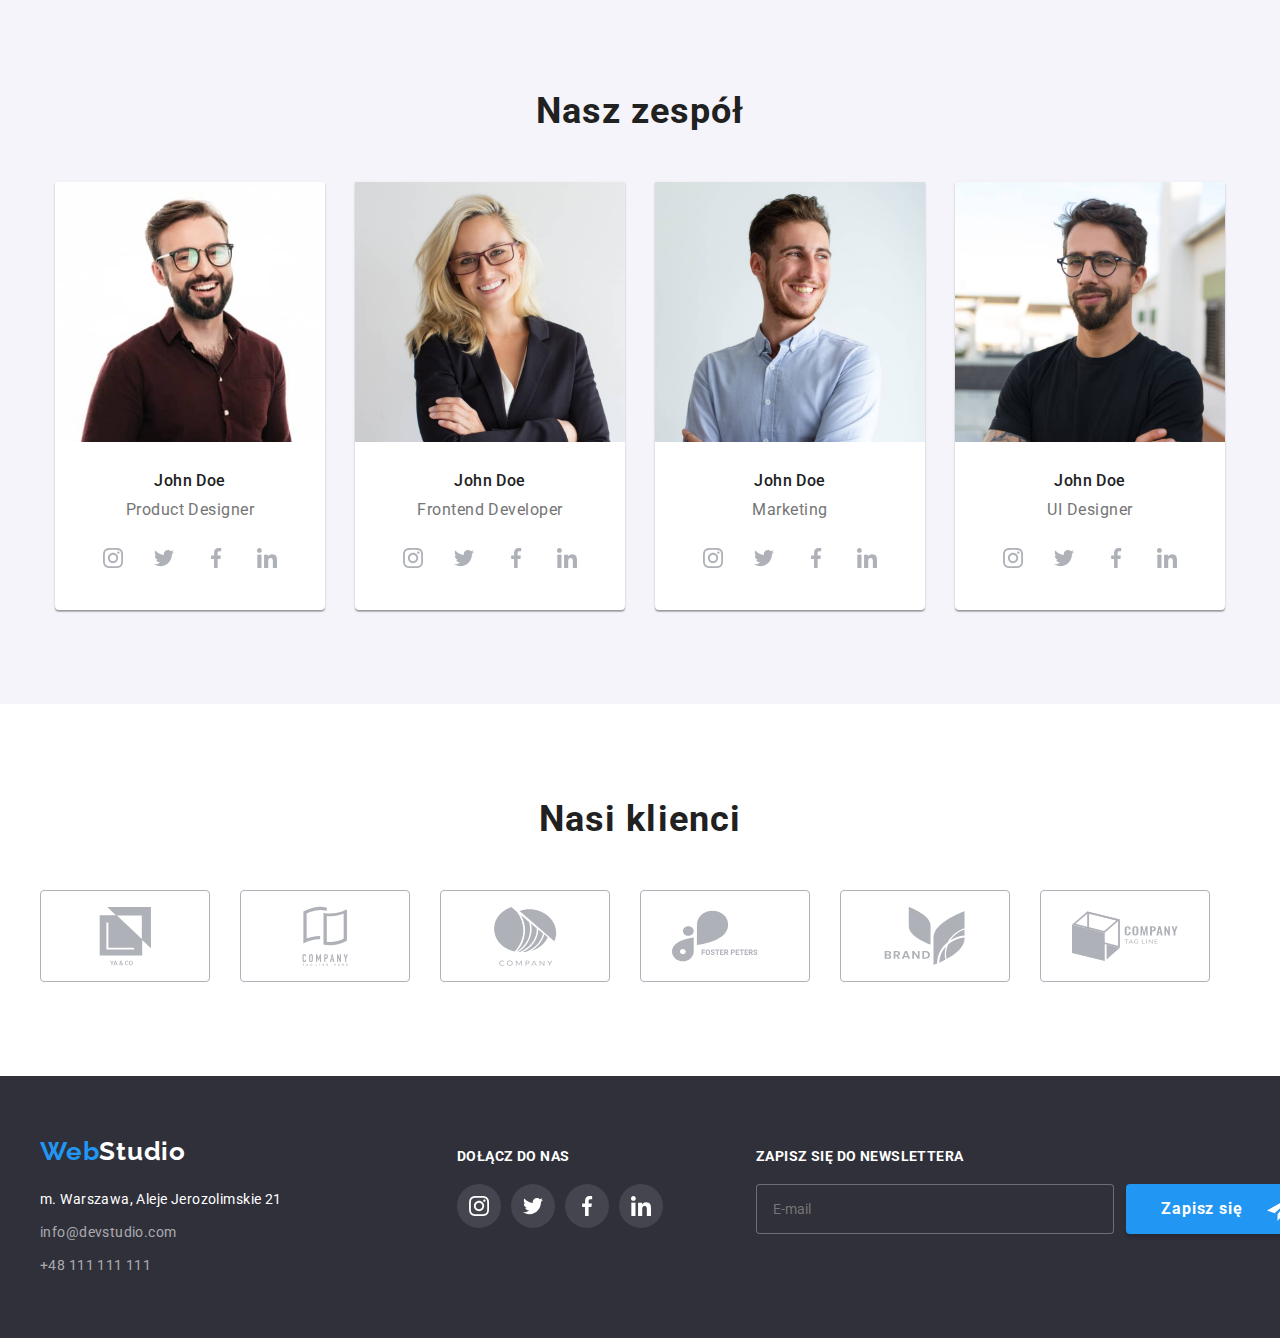
==== commit bd6b1b9a: "SASS Struktura" ====
--- a/index.html
+++ b/index.html
@@ -10,7 +10,7 @@
       content="Efektywne rozwiązania dla Waszego biznesu"
     />
     <link rel="stylesheet" href="css/mordern-normalize.css" />
-    <link rel="stylesheet" href="css/styles.css" />
+    <link rel="stylesheet" href="./css/main.min.css"/>
     <link rel="preconnect" href="https://fonts.googleapis.com" />
     <link rel="preconnect" href="https://fonts.gstatic.com" crossorigin />
     <link
@@ -24,7 +24,7 @@
   <body class="body">
 
     <!---- ======= H E A D E R ======= -->
-    <header class="body-header">
+    <header class="header">
       <div class="contanier">
           <a href="./index.html" class="logo logo--right logo--light-theme">
             <span class="logo__accent-text">Web</span><span>Studio</span>
@@ -71,7 +71,7 @@
         </div>
       </section>
 
-      <!---- ======= B L O C K  S E C T I O N======= -->
+      <!---- ======= B L O C K  S E C T I O N ======= -->
 
       <section class="block__section section">
         <div class="contanier">
@@ -411,49 +411,49 @@
 
     <footer class="footer">
       <div class="footer__contanier footer__contanier--space-around contanier">
-        <div class="footer__adress__contanier footer__adress__contanier--right">
+        <div class="adress adress--right">
          <a href="./index.html" class="logo logo--dark-theme link">
             <span class="logo__accent-text">Web</span><span>Studio</span>
          </a>
-        <address class="footer__adress footer__adress--top">m. Warszawa, Aleje Jerozolimskie 21
+        <address class="adress adress--top">m. Warszawa, Aleje Jerozolimskie 21
         </address>
         <address>
           <ul class="list">
-            <li class="footer__adress__item footer__adress__item--top">
-              <a href="mailto:info@devstudio.com" class="footer__adress__link link">info@devstudio.com</a>
-            </li>
-            <li class="footer__adress__item footer__adress__item--top">
-              <a href="tel:+48111111111" class="footer__adress__link link">+48 111 111 111</a>
+            <li class="adress adress__item--top">
+              <a href="mailto:info@devstudio.com" class="adress__link link">info@devstudio.com</a>
+            </li>
+            <li class="adress__item adress__item--top">
+              <a href="tel:+48111111111" class="adress__link link">+48 111 111 111</a>
             </li>
           </ul>
         </address>
         </div>
-        <div class="footer-social__contanier">
-          <h2 class="footer-social__head footer-social__head--top">DOŁĄCZ DO NAS</h2>
-          <ul class="footer-social__list footer-social__list--top list">
-            <li class="footer-social__item">
-              <a class="footer-social__link footer-social__item--right link">
-              <svg class="footer-social__icon" width="20" height="20">
+        <div class="social__contanier">
+          <h2 class="social__head social__head--top">DOŁĄCZ DO NAS</h2>
+          <ul class="social__list social__list--top list">
+            <li class="social__item">
+              <a class="social__link social__item--right link">
+              <svg class="social__icon" width="20" height="20">
                 <use href="./images/icons.svg#icon-instagram"></use>
               </svg>
               </a>
             </li>
-            <li class="footer-social__item footer-social__item--right">
-              <a class="footer-social__link link">
-              <svg class="footer-social__icon" width="20" height="20">
+            <li class="social__item social__item--right">
+              <a class="social__link link">
+              <svg class="social__icon" width="20" height="20">
                 <use href="./images/icons.svg#icon-twitter"></use>
               </svg>
               </a>
             </li>
-            <li class="footer-social__item footer-social__item--right">
-              <a class="footer-social__link link">
-              <svg class="footer-social__icon" width="20" height="20">
+            <li class="social__item social__item--right">
+              <a class="social__link link">
+              <svg class="social__icon" width="20" height="20">
                 <use href="./images/icons.svg#icon-facebook"></use>
               </svg>
               </a>
             </li>
-            <li class="footer-social__item">
-              <a class="footer-social__link link">
+            <li class="social__item">
+              <a class="social__link link">
               <svg width="20" height="20">
                 <use href="./images/icons.svg#icon-linkedin"></use>
               </svg>
--- a/css/main.min.css
+++ b/css/main.min.css
@@ -0,0 +1 @@
+.visually-hidden{position:absolute !important;clip:rect(1px 1px 1px 1px);clip:rect(1px, 1px, 1px, 1px);padding:0 !important;border:0 !important;height:1px !important;width:1px !important;overflow:hidden}.is-hidden{opacity:0;visibility:hidden;pointer-events:none}:root{--brand-main-color: #2196f3;--brand-second-color: #ffffff;--brand-third-color: #2f303a;--background-first-color: #f5f4fa;--text-main-color: #212121;--text-second-color: #ffffff;--text-third-color: #757575;--text-link-color: #757575;--vector-team-color: #afb1b8;--main-font: "Roboto", "Raleway", sans-serif;--transition: 250ms cubic-bezier(0.4, 0, 0.2, 1)}.body{font-family:var(--main-font);color:var(--text-main-color);font-size:14px}h1,h2,h3,h4,h5,h6{margin:0;padding:0}ul,ol{margin:0;padding:0}p{margin:0;padding:0}img{display:block}address{line-height:1.71em}input:focus,textarea:focus{outline:none}.list{list-style:none}.link{color:var(--text-main-color);font-weight:500;text-decoration:none}.contanier{display:flex;align-items:center;width:1200px;margin:0 auto;padding-left:15px;padding-right:15px}.section{padding-top:94px;padding-bottom:94px}.logo{font-family:"Raleway";text-decoration:none;font-style:normal;font-weight:700;font-size:26px;line-height:1.17em;letter-spacing:.03em}.logo__accent-text{color:var(--brand-main-color)}.logo--light-theme{color:var(--text-main-color)}.logo--dark-theme{color:var(--text-second-color)}.logo--right{margin-right:93px}.button{background-color:var(--brand-main-color);color:var(--text-second-color);font-size:16px;width:200px;font-weight:500;border:none;text-align:center;cursor:pointer;border-radius:4px;line-height:1.6em;font-family:inherit;white-space:nowrap}.navigation{display:flex}.navigation__item{font-size:14px;font-weight:500;line-height:16px;letter-spacing:.02em;color:var(--text-main-color)}.navigation__item--right{margin-right:46px}.navigation__link{position:relative;transition:var(--transition);transition-property:color}.navigation__link--active,.navigation__link:active,.navigation__link:focus,.navigation__link:hover{color:var(--brand-main-color)}.navigation__link--active::after{content:"";font-size:14px;font-weight:500;line-height:16px;letter-spacing:.02em;border-top:4px solid var(--brand-main-color);border-radius:2px;width:100%;top:46px;left:0;display:block;position:absolute}.contact{display:flex;flex-wrap:wrap;align-items:center}.contact--left{margin-left:auto}.contact--right{margin-right:15px}.contact__item{display:flex;align-items:center}.contact__item--right{margin-right:30px}.contact__link{font-size:14px;font-weight:500;line-height:1.17em;letter-spacing:.02em;color:var(--text-link-color);fill:var(--text-link-color);display:flex;align-items:center;transition:var(--transition);transition-property:color,fill}.contact__link:active,.contact__link:focus,.contact__link:hover{color:var(--brand-main-color);fill:var(--brand-main-color)}.contact__icon{margin-right:10px;cursor:pointer;fill:currentColor}.banner__background{background-image:linear-gradient(rgba(47, 48, 58, 0.4), rgba(47, 48, 58, 0.4), rgba(47, 48, 58, 0.4), rgba(47, 48, 58, 0.4)),url("../images/background/backgroundteam.png");min-height:600px;background-size:1600px;background-repeat:no-repeat;background-position:center;display:flex;flex-direction:column;justify-content:center}.banner__contanier{display:flex;flex-direction:column}.banner__tittle{font-size:44px;font-weight:900;font-style:normal;line-height:1.36em;letter-spacing:.06em;text-align:center;color:var(--text-second-color);width:696px}.banner__tittle--bottom{margin-bottom:30px}.banner__button{width:200px;height:50px;justify-content:space-evenly;letter-spacing:.06em}.block-images__list{display:flex;justify-content:space-between}.block-images__list--bottom{margin-bottom:30px}.block-images__contanier{width:270px;background-color:var(--background-first-color);display:flex;justify-content:center}.block-images__contanier--right{margin-right:30px}.block-images__image{margin:25px 0 25px 0}.block-text__list{display:flex;align-items:center;justify-content:space-between}.block-text__item--right{margin-right:30px}.block-text__head{font-size:14px;font-weight:700;line-height:1.17em;letter-spacing:.03em;color:var(--text-main-color)}.block-text__head--bottom{margin-bottom:10px}.block-text__post{font-size:14px;line-height:1.71em;letter-spacing:.03em;max-width:270px;color:var(--text-third-color)}.works-section--top{padding-top:0}.works-section__contanier{display:flex;flex-direction:column}.works-section__head{text-align:center;font-size:36px;font-weight:700;line-height:1.17em;letter-spacing:.03em}.works-section__head--bottom{margin-bottom:50px}.works-section_list{display:flex;justify-content:space-between;align-items:center}.works-section__item{position:relative}.works-section__item--right{margin-right:30px}.works-section__overlay{display:flex;justify-content:space-around;align-items:center;font-weight:700;line-height:1.17em;width:370px;height:70px;background-color:rgba(47,48,58,.8);position:absolute;top:76%;color:var(--text-second-color);letter-spacing:.03em}.team-section__contanier{display:flex;flex-direction:column}.team-section__background{background-color:var(--background-first-color)}.team-section__head{text-align:center;font-size:36px;font-weight:700;line-height:1.17em;letter-spacing:.03em}.team-section__head--bottom{margin-bottom:50px}.team-section__list{display:flex;justify-content:space-between;align-items:center}.team-section__item{background-color:var(--brand-second-color);box-shadow:0px 1px 3px rgba(0,0,0,.12),0px 1px 1px rgba(0,0,0,.14),0px 2px 1px rgba(0,0,0,.2);border-radius:0px 0px 4px 4px}.team-section__item--right{margin-right:30px}.team-section__post-head{font-size:16px;font-weight:500;line-height:1.17em;letter-spacing:.03em;text-align:center}.team-section__post-head--top{margin-top:30px}.team-section__post{font-size:16px;color:var(--text-third-color);line-height:1.17em;letter-spacing:.03em;text-align:center}.team-section__post--top{margin-top:10px}.team-section__social-list{display:flex;align-items:center;justify-content:space-around}.team-section__social-list--space-around{margin-bottom:30px;margin-left:32px;margin-right:32px;margin-top:16px}.team-section__social-link{display:flex;width:44px;height:44px;border-radius:50%;justify-content:center;align-items:center;cursor:pointer;fill:var(--vector-team-color);transition:var(--transition);transition-property:background-color,fill}.team-section__social-link:active,.team-section__social-link:focus,.team-section__social-link:hover{background-color:var(--brand-main-color);fill:var(--brand-second-color)}.clients-section__contanier{display:flex;flex-direction:column}.clients-section__head{text-align:center;font-size:36px;font-weight:700;line-height:1.17em;letter-spacing:.03em}.clients-section__head--bottom{margin-bottom:50px}.clients-section__list{display:flex;justify-content:space-between}.clients-section__icon{display:flex;fill:var(--vector-team-color);transition:var(--transition);transition-property:fill}.clients-section__item{display:flex;align-items:center;justify-content:center;width:170px;height:92px;border:1px solid #afb1b8;border-radius:4px;transition:var(--transition);transition-property:border-color}.clients-section__item--right{margin-right:30px}.clients-section__item:active,.clients-section__item:hover,.clients-section__item:focus{border-color:var(--brand-main-color);cursor:pointer}.clients-section__item:active svg,.clients-section__item:hover svg,.clients-section__item:focus svg{fill:var(--brand-main-color);cursor:pointer}.buttons-section--bottom{padding-bottom:50px}.buttons__list{display:flex;justify-content:center}.buttons__button{background-color:var(--background-first-color);color:var(--text-main-color);width:auto;letter-spacing:.03em;display:flex;justify-content:center;text-align:center;margin-left:8px;padding:6px 22px 6px 22px;transition:var(--transition);transition-property:color,background,box-shadow}.buttons__button:active,.buttons__button:focus,.buttons__button:hover{background-color:var(--brand-main-color);color:var(--text-second-color);box-shadow:0px 3px 1px rgba(0,0,0,.1),0px 1px 2px rgba(0,0,0,.08),0px 2px 2px rgba(0,0,0,.12);border-radius:4px}.portfolio-section--top{padding-top:0px}.portfolio-section__list{display:flex;flex-wrap:wrap;justify-content:space-between;align-items:center}.portfolio-section__item{position:relative;overflow:hidden;transition:var(--transition);transition-property:box-shadow}.portfolio-section__item--bottom{margin-bottom:30px}.portfolio-section__item:active,.portfolio-section__item:focus,.portfolio-section__item:hover{box-shadow:0px 1px 1px rgba(0,0,0,.12),0px 4px 4px rgba(0,0,0,.06),1px 4px 6px rgba(0,0,0,.16);cursor:pointer;transition:var(--transition);transition-property:box-shadow}.portfolio-section__item:hover .portfolio-section__overlay{transform:translateY(0);transition:var(--transition);transition-property:transform}.portfolio-section__overlay{position:absolute;width:100%;height:100%;top:0;left:0;background-color:rgba(33,150,243,.9);transform:translateY(100%);transition:var(--transition);transition-property:transform}.portfolio-section__overlay-text{position:absolute;font-size:18px;font-weight:400;line-height:1.55em;letter-spacing:.03em;color:var(--text-second-color);margin:49px 45px 49px 24px}.portfolio-section__contanier{position:relative;background:var(--brand-second-color);border-right:1px solid #eee;border-bottom:1px solid #eee;border-left:1px solid #eee;border-top:0;padding-top:20px}.portfolio-section__contanier--top{padding-top:20px}.portfolio-section__title{font-size:18px;font-weight:700;line-height:2em;letter-spacing:.06em;margin:0 24px 0 24px}.portfolio-section__text{color:var(--text-third-color);font-size:16px;font-weight:400;line-height:1.9em;letter-spacing:.03em;margin:4px 24px 20px 24px}.newsletter{display:flex;flex-direction:column;align-items:flex-start}.newsletter--top{margin-top:12px}.newsletter--left{margin-left:78px}.newsletter__header{color:var(--text-second-color);font-style:var(--main-font);display:inline-flex;font-size:14px;font-weight:700;line-height:1.17em;letter-spacing:.03em}.newsletter__form{display:flex}.newsletter__form--top{margin-top:20px}.newsletter__email{color:var(--text-third-color);width:358px;height:50px;padding:15px 15px 15px 16px;margin-right:12px;background-color:#2f303a;border:1px solid rgba(255,255,255,.3);border-radius:4px}.newsletter__button{width:200px;height:50px;display:flex;justify-content:center;align-items:center;background-color:var(--brand-main-color);box-shadow:0px 4px 4px rgba(0,0,0,.15);border:none;border-radius:4px;color:var(--text-second-color);font-size:16px;font-weight:700;line-height:1.87em;letter-spacing:.06em;cursor:pointer}.newsletter__button__text{font-size:16px;font-weight:700;line-height:1.87em;letter-spacing:.06em}.newsletter__icon--left{margin-left:24px}.backdrop{position:fixed;left:0;top:0;width:100%;height:100%;background-color:rgba(0,0,0,.2);transition:opacity var(--transition),visibility var(--transition);transition-property:visibility,opacity}.modal{position:absolute;left:50%;top:50%;transform:translate(-50%, -50%);width:528px;min-height:581px;background-color:var(--brand-second-color)}.modal__close-btn{position:absolute;top:8px;right:8px;width:30px;height:30px;border:1px solid rgba(0,0,0,.1);background-color:var(--brand-second-color);border-radius:50%;cursor:pointer}.modal__close-btn__icon{position:absolute;top:50%;left:50%;transform:translate(-50%, -50%)}.modal__head{font-size:20px;line-height:23px;letter-spacing:.03em;margin:40px 0 2px 0;text-align:center}.form{display:flex;flex-direction:column;text-align:left;margin-left:40px;margin-right:40px;position:relative}.form__icon{position:absolute;left:12px}.form__label{display:block;font-size:12px;line-height:1.17em;font-weight:400;letter-spacing:.01em;color:var(--text-color3);margin-top:10px;transition:var(--transition);transition-property:fill}.form__label:focus-within{fill:var(--brand-main-color)}.form__input{display:block;margin-top:4px;border:1px solid rgba(33,33,33,.2);border-radius:4px;width:100%;height:40px;padding:12px 12px 12px 42px;transition:var(--transition);transition-property:border}.form__input:focus-within{outline:none;border:1px solid #2196f3;border-radius:4px}.form__textarea{resize:none;width:100%;margin-top:4px;padding:12px 16px 12px 16px;border:1px solid rgba(33,33,33,.2);border-radius:4px;transition:var(--transition);transition-property:border}.form__textarea::placeholder{color:rgba(117,117,117,.5)}.form__textarea:focus-within{outline:none;border:1px solid #2196f3;border-radius:4px}.form__button{font-size:16px;font-weight:700;letter-spacing:.06em;line-height:1.87em;width:200px;height:50px;margin:auto;margin-top:30px;border-radius:4px;transition:var(--transition);transition-property:box-shadow}.form__button:focus,.form__button:hover,.form__button:active{box-shadow:0px 4px 4px rgba(0,0,0,.15)}.consent{font-size:14px;font-weight:400;line-height:1.71em;letter-spacing:.03em;display:flex;justify-content:center;align-content:space-between;align-items:center;margin-top:20px}.consent__label{font-size:14px;font-weight:400;letter-spacing:.03em;line-height:1.71em;cursor:pointer}.consent__label::before{font-size:14px;display:inline-block;content:"";width:16px;height:16px;border:2px solid var(--text-main-color);border-radius:3px}.consent__input:checked+.consent__label::before{background-color:var(--brand-main-color);border:none;background-image:url(../images/icon-check.svg);background-size:16px 16px;background-repeat:no-repeat;background-position:center,center}.adress--right{margin-right:171px}.adress{width:246px;font-size:14px;font-style:normal;color:var(--text-second-color);line-height:1.71em;letter-spacing:.03em}.adress--top{margin-top:20px}.adress__item--top{margin-top:9px}.adress__link{font-size:14px;font-style:normal;color:rgba(255,255,255,.6);font-weight:400;line-height:1.71em;letter-spacing:.03em;transition:var(--transition);transition-property:color}.adress__link:active,.adress__link:focus,.adress__link:hover{color:var(--brand-main-color)}.social__contanier{display:flex;flex-direction:column}.social__head{font-size:14px;font-weight:700;line-height:1.17em;letter-spacing:.03em;color:var(--text-second-color)}.social__head--top{margin-top:12px}.social__list{display:flex}.social__list--top{margin-top:20px}.social__item--right{margin-right:10px}.social__link{display:flex;width:44px;height:44px;border-radius:50%;justify-content:center;align-items:center;cursor:pointer;fill:var(--text-second-color);background-color:rgba(255,255,255,.1019607843);transition:var(--transition);transition-property:background-color}.social__link:active,.social__link:focus,.social__link:hover{background-color:var(--brand-main-color)}.header{border-bottom:1px solid #ececec;display:flex;min-height:80px}.footer{background-color:var(--brand-third-color)}.footer__contanier{display:flex;align-items:flex-start}.footer__contanier--space-around{padding:60px 0 60px 0}/*# sourceMappingURL=main.min.css.map */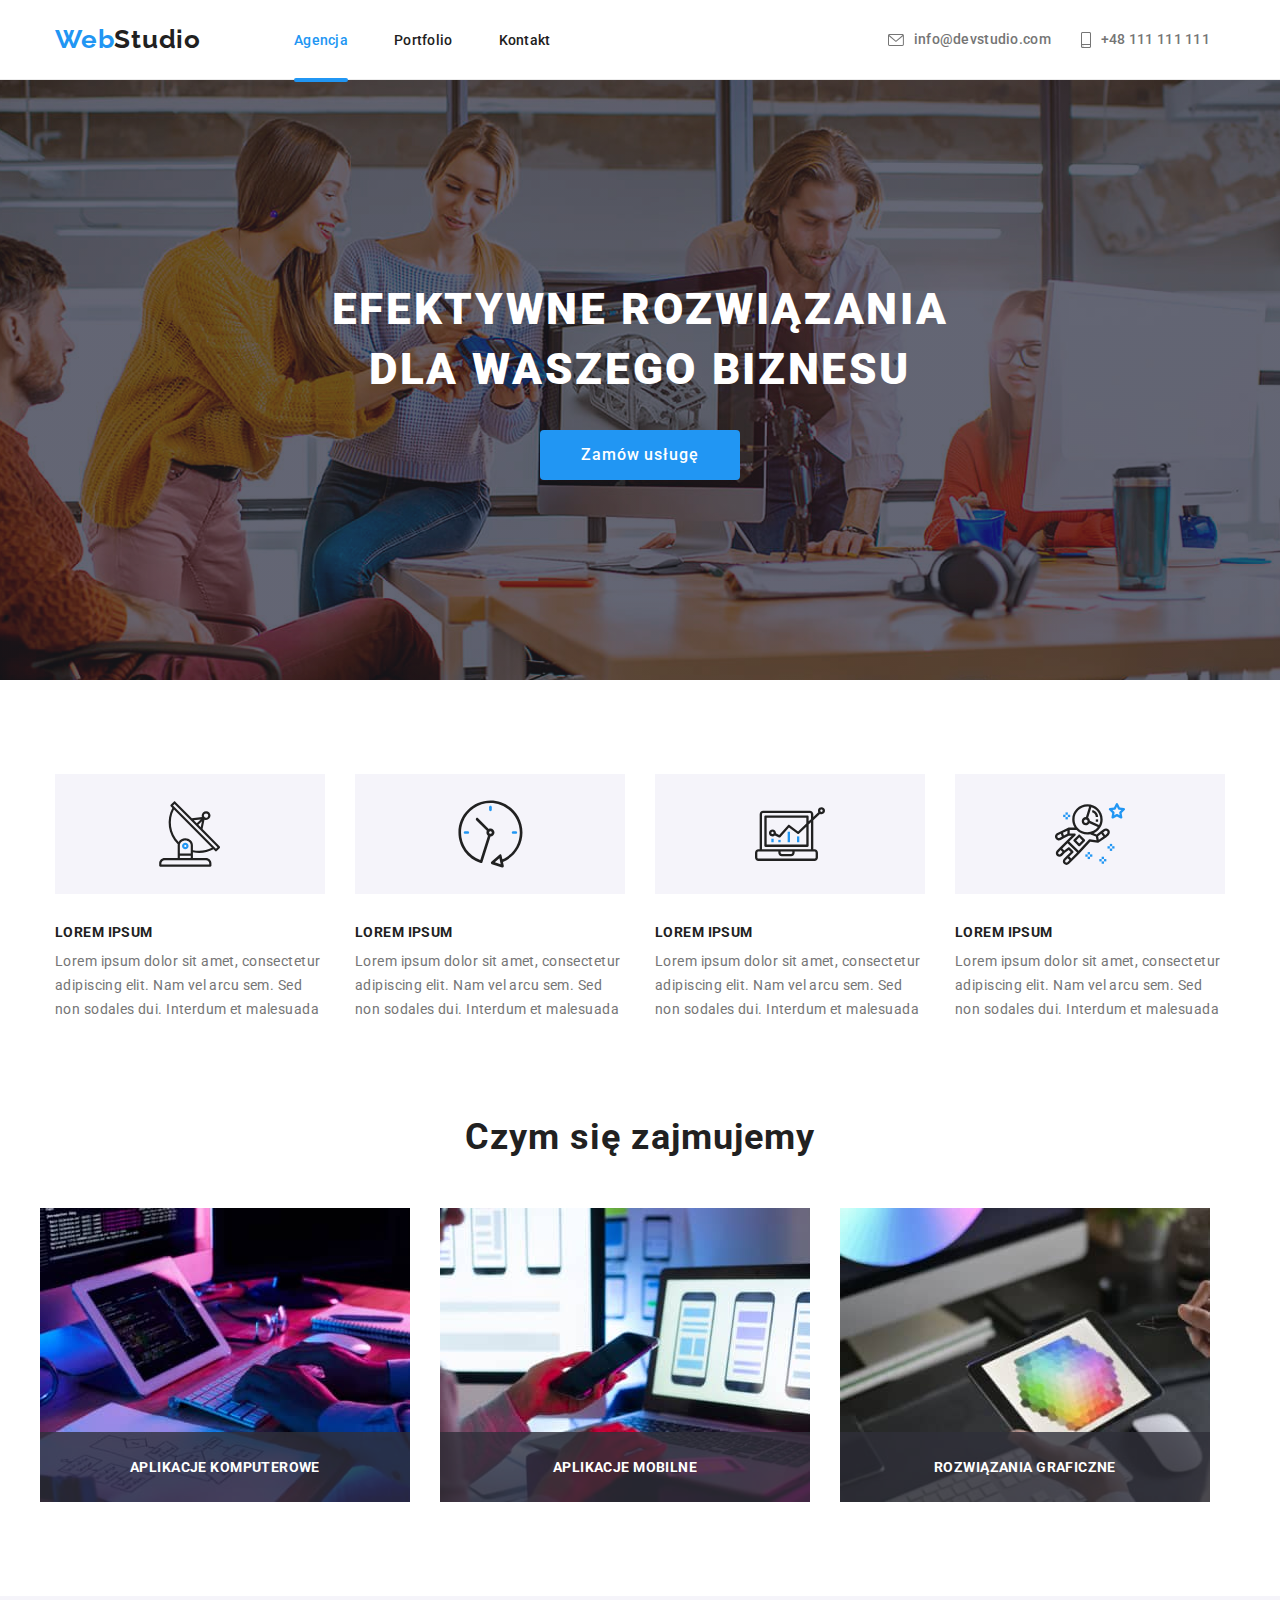
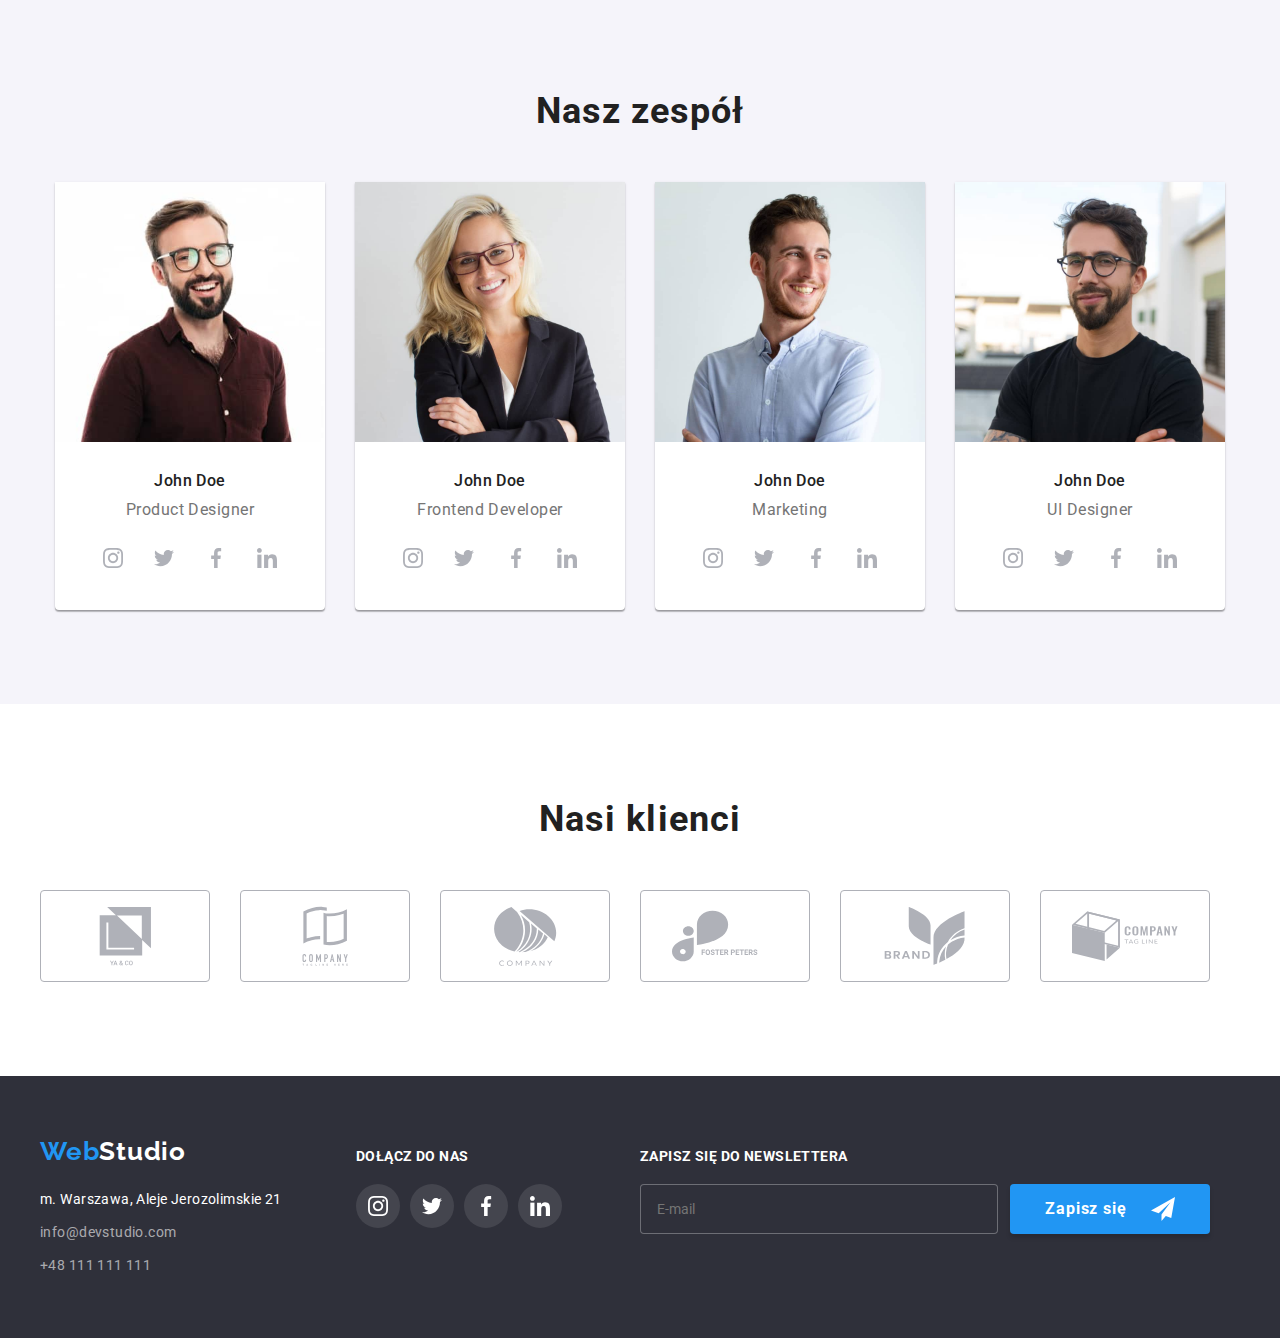
==== commit 408445c6: "amendments" ====
--- a/index.html
+++ b/index.html
@@ -64,7 +64,7 @@
     <!---- ======= B A N N E R ======= -->
 
     <main>
-      <section class="banner__section banner__background section">
+      <section class="banner section">
         <div class="banner__contanier contanier">
           <h1 class="banner__tittle banner__tittle--bottom">EFEKTYWNE ROZWIĄZANIA DLA WASZEGO BIZNESU</h1>
           <button class="banner__button button" type="button" data-modal-open>Zamów usługę</button>
@@ -73,8 +73,8 @@
 
       <!---- ======= B L O C K  S E C T I O N ======= -->
 
-      <section class="block__section section">
-        <div class="contanier">
+      <section class="section">
+        <div class="block-images contanier">
          <ul class="block-images__list block-images__list--bottom list">
           <li class="block-images__item">
             <div class="block-images__contanier block-images__contanier--right">
@@ -106,7 +106,7 @@
           </li>
          </ul>
         </div>
-        <div class="contanier">
+        <div class="block-text contanier">
           <ul class="block-text__list list">
             <li class="block-text__item block-text__item--right">
               <h3 class="block-text__head block-text__head--bottom">LOREM IPSUM</h3>
@@ -142,10 +142,10 @@
 
       <!---- ======= W O R K S  S E C T I O N ======= -->
 
-      <section class="works-sectionn works-section--top section">
-        <div class="works-section__contanier contanier">
-          <h2 class="works-section__head works-section__head--bottom">Czym się zajmujemy</h2>
-          <ul class="works-section_list list">
+      <section class="section section--top">
+        <div class="works-section contanier">
+          <h2 class="section__title section__title--bottom">Czym się zajmujemy</h2>
+          <ul class="works-section__list list">
             <li class="works-section__item works-section__item--right">
               <img
                 src="images/whatwedo/img.jpg"
@@ -179,9 +179,9 @@
 
       <!---- ======= T E A M   S E C T I O N ======= -->
 
-      <section class="team-section team-section__background section">
+      <section class="team-section section">
         <div class="team-section__contanier contanier">
-          <h2 class="team-section__head team-section__head--bottom">Nasz zespół</h2>
+          <h2 class="section__title section__title--bottom">Nasz zespół</h2>
           <ul class="team-section__list">
             <li class="team-section__item team-section__item--right list">
               <div>
@@ -193,30 +193,30 @@
                 />
                 <h3 class="team-section__post-head team-section__post-head--top">John Doe</h3>
                 <p class="team-section__post team-section__post--top ">Product Designer</p>
-                <ul class="team-section__social-list team-section__social-list--space-around list">
-                  <li class="team-section__social-item">
-                  <a class="team-section__social-link link">
+                <ul class="social social--space-around list">
+                  <li class="social__item">
+                  <a class="social__link--light-theme link">
                   <svg class="" width="20" height="20">
                     <use href="./images/icons.svg#icon-instagram"></use>
                   </svg>
                   </a>
                   </li>
-                  <li class="team-section__social-item">
-                  <a class="team-section__social-link link">
+                  <li class="social__item">
+                  <a class="social__link--light-theme link">
                   <svg class="" width="20" height="20">
                     <use href="./images/icons.svg#icon-twitter"></use>
                   </svg>
                   </a>
                   </li>
-                  <li class="team-section__social-item">
-                  <a class="team-section__social-link link">
+                  <li class="social__item">
+                  <a class="social__link--light-theme link">
                   <svg class="" width="20" height="20">
                     <use href="./images/icons.svg#icon-facebook"></use>
                   </svg>
                   </a>
                   </li>
-                  <li class="team-section__social-item">
-                  <a class="team-section__social-link link">
+                  <li class="social__item">
+                  <a class="social__link--light-theme link">
                   <svg class="" width="20" height="20">
                     <use href="./images/icons.svg#icon-linkedin"></use>
                   </svg>
@@ -234,36 +234,36 @@
                 />
                 <h3 class="team-section__post-head team-section__post-head--top">John Doe</h3>
                 <p class="team-section__post team-section__post--top">Frontend Developer</p>
-                <ul class="team-section__social-list team-section__social-list--space-around list">
-                  <li class="team-section__social-item">
-                  <a class="team-section__social-link link">
+               <ul class="social social--space-around list">
+                  <li class="social__item">
+                  <a class="social__link--light-theme link">
                   <svg class="" width="20" height="20">
                     <use href="./images/icons.svg#icon-instagram"></use>
                   </svg>
                   </a>
                   </li>
-                  <li class="team-section__social-item">
-                  <a class="team-section__social-link link">
-                  <svg class="crew-section-icon" width="20" height="20">
+                  <li class="social__item">
+                  <a class="social__link--light-theme link">
+                  <svg class="" width="20" height="20">
                     <use href="./images/icons.svg#icon-twitter"></use>
                   </svg>
                   </a>
                   </li>
-                  <li class="team-section__social-item">
-                  <a class="team-section__social-link link">
+                  <li class="social__item">
+                  <a class="social__link--light-theme link">
                   <svg class="" width="20" height="20">
                     <use href="./images/icons.svg#icon-facebook"></use>
                   </svg>
                   </a>
                   </li>
-                  <li class="team-section__social-item">
-                  <a class="team-section__social-link link">
+                  <li class="social__item">
+                  <a class="social__link--light-theme link">
                   <svg class="" width="20" height="20">
                     <use href="./images/icons.svg#icon-linkedin"></use>
                   </svg>
                   </a>
                   </li>
-                </ul>
+                </ul>   
               </div>
             </li>
             <li class="team-section__item team-section__item--right list">
@@ -276,36 +276,36 @@
                 />
                 <h3 class="team-section__post-head team-section__post-head--top">John Doe</h3>
                 <p class="team-section__post team-section__post--top">Marketing</p>
-                <ul class="team-section__social-list team-section__social-list--space-around list">
-                  <li class="team-section__social-item">
-                  <a class="team-section__social-link link">
+                <ul class="social social--space-around list">
+                  <li class="social__item">
+                  <a class="social__link--light-theme link">
                   <svg class="" width="20" height="20">
                     <use href="./images/icons.svg#icon-instagram"></use>
                   </svg>
                   </a>
                   </li>
-                  <li class="team-section__social-item">
-                  <a class="team-section__social-link link">
+                  <li class="social__item">
+                  <a class="social__link--light-theme link">
                   <svg class="" width="20" height="20">
                     <use href="./images/icons.svg#icon-twitter"></use>
                   </svg>
                   </a>
                   </li>
-                  <li class="team-section__social-item">
-                  <a class="team-section__social-link link">
+                  <li class="social__item">
+                  <a class="social__link--light-theme link">
                   <svg class="" width="20" height="20">
                     <use href="./images/icons.svg#icon-facebook"></use>
                   </svg>
                   </a>
                   </li>
-                  <li class="team-section__social-item">
-                  <a class="team-section__social-link link">
+                  <li class="social__item">
+                  <a class="social__link--light-theme link">
                   <svg class="" width="20" height="20">
                     <use href="./images/icons.svg#icon-linkedin"></use>
                   </svg>
                   </a>
                   </li>
-                </ul>
+                </ul>   
               </div>
             </li>
             <li class="team-section__item list">
@@ -318,36 +318,36 @@
                 />
                 <h3 class="team-section__post-head team-section__post-head--top">John Doe</h3>
                 <p class="team-section__post team-section__post--top">UI Designer</p>
-                <ul class="team-section__social-list team-section__social-list--space-around list">
-                  <li class="team-section__social-item">
-                  <a class="team-section__social-link link">
+                <ul class="social social--space-around list">
+                  <li class="social__item">
+                  <a class="social__link--light-theme link">
                   <svg class="" width="20" height="20">
                     <use href="./images/icons.svg#icon-instagram"></use>
                   </svg>
                   </a>
                   </li>
-                  <li class="team-section__social-item">
-                  <a class="team-section__social-link link">
+                  <li class="social__item">
+                  <a class="social__link--light-theme link">
                   <svg class="" width="20" height="20">
                     <use href="./images/icons.svg#icon-twitter"></use>
                   </svg>
                   </a>
                   </li>
-                  <li class="team-section__social-item">
-                  <a class="team-section__social-link link">
+                  <li class="social__item">
+                  <a class="social__link--light-theme link">
                   <svg class="" width="20" height="20">
                     <use href="./images/icons.svg#icon-facebook"></use>
                   </svg>
                   </a>
                   </li>
-                  <li class="team-section__social-item">
-                  <a class="team-section__social-link link">
+                  <li class="social__item">
+                  <a class="social__link--light-theme link">
                   <svg class="" width="20" height="20">
                     <use href="./images/icons.svg#icon-linkedin"></use>
                   </svg>
                   </a>
                   </li>
-                </ul>
+                </ul>   
               </div>
             </li>
           </ul>
@@ -359,7 +359,7 @@
 
     <section class="clients-section section" >
       <div class="clients-section__contanier contanier">
-        <h2 class="clients-section__head clients-section__head--bottom">Nasi klienci</h2> 
+        <h2 class="section__title section__title--bottom">Nasi klienci</h2> 
         <ul class="clients-section__list list">
           <li class="clients-section__item clients-section__item--right">
             <a href="" class="clients-section__link">
@@ -432,28 +432,28 @@
           <h2 class="social__head social__head--top">DOŁĄCZ DO NAS</h2>
           <ul class="social__list social__list--top list">
             <li class="social__item">
-              <a class="social__link social__item--right link">
+              <a class="social__link--dark-theme social__item--right link">
               <svg class="social__icon" width="20" height="20">
                 <use href="./images/icons.svg#icon-instagram"></use>
               </svg>
               </a>
             </li>
             <li class="social__item social__item--right">
-              <a class="social__link link">
+              <a class="social__link--dark-theme link">
               <svg class="social__icon" width="20" height="20">
                 <use href="./images/icons.svg#icon-twitter"></use>
               </svg>
               </a>
             </li>
             <li class="social__item social__item--right">
-              <a class="social__link link">
+              <a class="social__link--dark-theme link">
               <svg class="social__icon" width="20" height="20">
                 <use href="./images/icons.svg#icon-facebook"></use>
               </svg>
               </a>
             </li>
             <li class="social__item">
-              <a class="social__link link">
+              <a class="social__link--dark-theme link">
               <svg width="20" height="20">
                 <use href="./images/icons.svg#icon-linkedin"></use>
               </svg>
@@ -461,7 +461,7 @@
             </li>
           </ul>
         </div>
-        <div class="newsletter newsletter--top newsletter--left contanier">
+        <div class="newsletter newsletter--top newsletter--left">
           <h2 class="newsletter__header">ZAPISZ SIĘ DO NEWSLETTERA</h2>
             <form class="newsletter__form newsletter__form--top">
               <label for="newsletter__label">
--- a/css/main.min.css
+++ b/css/main.min.css
@@ -1 +1 @@
-.visually-hidden{position:absolute !important;clip:rect(1px 1px 1px 1px);clip:rect(1px, 1px, 1px, 1px);padding:0 !important;border:0 !important;height:1px !important;width:1px !important;overflow:hidden}.is-hidden{opacity:0;visibility:hidden;pointer-events:none}:root{--brand-main-color: #2196f3;--brand-second-color: #ffffff;--brand-third-color: #2f303a;--background-first-color: #f5f4fa;--text-main-color: #212121;--text-second-color: #ffffff;--text-third-color: #757575;--text-link-color: #757575;--vector-team-color: #afb1b8;--main-font: "Roboto", "Raleway", sans-serif;--transition: 250ms cubic-bezier(0.4, 0, 0.2, 1)}.body{font-family:var(--main-font);color:var(--text-main-color);font-size:14px}h1,h2,h3,h4,h5,h6{margin:0;padding:0}ul,ol{margin:0;padding:0}p{margin:0;padding:0}img{display:block}address{line-height:1.71em}input:focus,textarea:focus{outline:none}.list{list-style:none}.link{color:var(--text-main-color);font-weight:500;text-decoration:none}.contanier{display:flex;align-items:center;width:1200px;margin:0 auto;padding-left:15px;padding-right:15px}.section{padding-top:94px;padding-bottom:94px}.logo{font-family:"Raleway";text-decoration:none;font-style:normal;font-weight:700;font-size:26px;line-height:1.17em;letter-spacing:.03em}.logo__accent-text{color:var(--brand-main-color)}.logo--light-theme{color:var(--text-main-color)}.logo--dark-theme{color:var(--text-second-color)}.logo--right{margin-right:93px}.button{background-color:var(--brand-main-color);color:var(--text-second-color);font-size:16px;width:200px;font-weight:500;border:none;text-align:center;cursor:pointer;border-radius:4px;line-height:1.6em;font-family:inherit;white-space:nowrap}.navigation{display:flex}.navigation__item{font-size:14px;font-weight:500;line-height:16px;letter-spacing:.02em;color:var(--text-main-color)}.navigation__item--right{margin-right:46px}.navigation__link{position:relative;transition:var(--transition);transition-property:color}.navigation__link--active,.navigation__link:active,.navigation__link:focus,.navigation__link:hover{color:var(--brand-main-color)}.navigation__link--active::after{content:"";font-size:14px;font-weight:500;line-height:16px;letter-spacing:.02em;border-top:4px solid var(--brand-main-color);border-radius:2px;width:100%;top:46px;left:0;display:block;position:absolute}.contact{display:flex;flex-wrap:wrap;align-items:center}.contact--left{margin-left:auto}.contact--right{margin-right:15px}.contact__item{display:flex;align-items:center}.contact__item--right{margin-right:30px}.contact__link{font-size:14px;font-weight:500;line-height:1.17em;letter-spacing:.02em;color:var(--text-link-color);fill:var(--text-link-color);display:flex;align-items:center;transition:var(--transition);transition-property:color,fill}.contact__link:active,.contact__link:focus,.contact__link:hover{color:var(--brand-main-color);fill:var(--brand-main-color)}.contact__icon{margin-right:10px;cursor:pointer;fill:currentColor}.banner__background{background-image:linear-gradient(rgba(47, 48, 58, 0.4), rgba(47, 48, 58, 0.4), rgba(47, 48, 58, 0.4), rgba(47, 48, 58, 0.4)),url("../images/background/backgroundteam.png");min-height:600px;background-size:1600px;background-repeat:no-repeat;background-position:center;display:flex;flex-direction:column;justify-content:center}.banner__contanier{display:flex;flex-direction:column}.banner__tittle{font-size:44px;font-weight:900;font-style:normal;line-height:1.36em;letter-spacing:.06em;text-align:center;color:var(--text-second-color);width:696px}.banner__tittle--bottom{margin-bottom:30px}.banner__button{width:200px;height:50px;justify-content:space-evenly;letter-spacing:.06em}.block-images__list{display:flex;justify-content:space-between}.block-images__list--bottom{margin-bottom:30px}.block-images__contanier{width:270px;background-color:var(--background-first-color);display:flex;justify-content:center}.block-images__contanier--right{margin-right:30px}.block-images__image{margin:25px 0 25px 0}.block-text__list{display:flex;align-items:center;justify-content:space-between}.block-text__item--right{margin-right:30px}.block-text__head{font-size:14px;font-weight:700;line-height:1.17em;letter-spacing:.03em;color:var(--text-main-color)}.block-text__head--bottom{margin-bottom:10px}.block-text__post{font-size:14px;line-height:1.71em;letter-spacing:.03em;max-width:270px;color:var(--text-third-color)}.works-section--top{padding-top:0}.works-section__contanier{display:flex;flex-direction:column}.works-section__head{text-align:center;font-size:36px;font-weight:700;line-height:1.17em;letter-spacing:.03em}.works-section__head--bottom{margin-bottom:50px}.works-section_list{display:flex;justify-content:space-between;align-items:center}.works-section__item{position:relative}.works-section__item--right{margin-right:30px}.works-section__overlay{display:flex;justify-content:space-around;align-items:center;font-weight:700;line-height:1.17em;width:370px;height:70px;background-color:rgba(47,48,58,.8);position:absolute;top:76%;color:var(--text-second-color);letter-spacing:.03em}.team-section__contanier{display:flex;flex-direction:column}.team-section__background{background-color:var(--background-first-color)}.team-section__head{text-align:center;font-size:36px;font-weight:700;line-height:1.17em;letter-spacing:.03em}.team-section__head--bottom{margin-bottom:50px}.team-section__list{display:flex;justify-content:space-between;align-items:center}.team-section__item{background-color:var(--brand-second-color);box-shadow:0px 1px 3px rgba(0,0,0,.12),0px 1px 1px rgba(0,0,0,.14),0px 2px 1px rgba(0,0,0,.2);border-radius:0px 0px 4px 4px}.team-section__item--right{margin-right:30px}.team-section__post-head{font-size:16px;font-weight:500;line-height:1.17em;letter-spacing:.03em;text-align:center}.team-section__post-head--top{margin-top:30px}.team-section__post{font-size:16px;color:var(--text-third-color);line-height:1.17em;letter-spacing:.03em;text-align:center}.team-section__post--top{margin-top:10px}.team-section__social-list{display:flex;align-items:center;justify-content:space-around}.team-section__social-list--space-around{margin-bottom:30px;margin-left:32px;margin-right:32px;margin-top:16px}.team-section__social-link{display:flex;width:44px;height:44px;border-radius:50%;justify-content:center;align-items:center;cursor:pointer;fill:var(--vector-team-color);transition:var(--transition);transition-property:background-color,fill}.team-section__social-link:active,.team-section__social-link:focus,.team-section__social-link:hover{background-color:var(--brand-main-color);fill:var(--brand-second-color)}.clients-section__contanier{display:flex;flex-direction:column}.clients-section__head{text-align:center;font-size:36px;font-weight:700;line-height:1.17em;letter-spacing:.03em}.clients-section__head--bottom{margin-bottom:50px}.clients-section__list{display:flex;justify-content:space-between}.clients-section__icon{display:flex;fill:var(--vector-team-color);transition:var(--transition);transition-property:fill}.clients-section__item{display:flex;align-items:center;justify-content:center;width:170px;height:92px;border:1px solid #afb1b8;border-radius:4px;transition:var(--transition);transition-property:border-color}.clients-section__item--right{margin-right:30px}.clients-section__item:active,.clients-section__item:hover,.clients-section__item:focus{border-color:var(--brand-main-color);cursor:pointer}.clients-section__item:active svg,.clients-section__item:hover svg,.clients-section__item:focus svg{fill:var(--brand-main-color);cursor:pointer}.buttons-section--bottom{padding-bottom:50px}.buttons__list{display:flex;justify-content:center}.buttons__button{background-color:var(--background-first-color);color:var(--text-main-color);width:auto;letter-spacing:.03em;display:flex;justify-content:center;text-align:center;margin-left:8px;padding:6px 22px 6px 22px;transition:var(--transition);transition-property:color,background,box-shadow}.buttons__button:active,.buttons__button:focus,.buttons__button:hover{background-color:var(--brand-main-color);color:var(--text-second-color);box-shadow:0px 3px 1px rgba(0,0,0,.1),0px 1px 2px rgba(0,0,0,.08),0px 2px 2px rgba(0,0,0,.12);border-radius:4px}.portfolio-section--top{padding-top:0px}.portfolio-section__list{display:flex;flex-wrap:wrap;justify-content:space-between;align-items:center}.portfolio-section__item{position:relative;overflow:hidden;transition:var(--transition);transition-property:box-shadow}.portfolio-section__item--bottom{margin-bottom:30px}.portfolio-section__item:active,.portfolio-section__item:focus,.portfolio-section__item:hover{box-shadow:0px 1px 1px rgba(0,0,0,.12),0px 4px 4px rgba(0,0,0,.06),1px 4px 6px rgba(0,0,0,.16);cursor:pointer;transition:var(--transition);transition-property:box-shadow}.portfolio-section__item:hover .portfolio-section__overlay{transform:translateY(0);transition:var(--transition);transition-property:transform}.portfolio-section__overlay{position:absolute;width:100%;height:100%;top:0;left:0;background-color:rgba(33,150,243,.9);transform:translateY(100%);transition:var(--transition);transition-property:transform}.portfolio-section__overlay-text{position:absolute;font-size:18px;font-weight:400;line-height:1.55em;letter-spacing:.03em;color:var(--text-second-color);margin:49px 45px 49px 24px}.portfolio-section__contanier{position:relative;background:var(--brand-second-color);border-right:1px solid #eee;border-bottom:1px solid #eee;border-left:1px solid #eee;border-top:0;padding-top:20px}.portfolio-section__contanier--top{padding-top:20px}.portfolio-section__title{font-size:18px;font-weight:700;line-height:2em;letter-spacing:.06em;margin:0 24px 0 24px}.portfolio-section__text{color:var(--text-third-color);font-size:16px;font-weight:400;line-height:1.9em;letter-spacing:.03em;margin:4px 24px 20px 24px}.newsletter{display:flex;flex-direction:column;align-items:flex-start}.newsletter--top{margin-top:12px}.newsletter--left{margin-left:78px}.newsletter__header{color:var(--text-second-color);font-style:var(--main-font);display:inline-flex;font-size:14px;font-weight:700;line-height:1.17em;letter-spacing:.03em}.newsletter__form{display:flex}.newsletter__form--top{margin-top:20px}.newsletter__email{color:var(--text-third-color);width:358px;height:50px;padding:15px 15px 15px 16px;margin-right:12px;background-color:#2f303a;border:1px solid rgba(255,255,255,.3);border-radius:4px}.newsletter__button{width:200px;height:50px;display:flex;justify-content:center;align-items:center;background-color:var(--brand-main-color);box-shadow:0px 4px 4px rgba(0,0,0,.15);border:none;border-radius:4px;color:var(--text-second-color);font-size:16px;font-weight:700;line-height:1.87em;letter-spacing:.06em;cursor:pointer}.newsletter__button__text{font-size:16px;font-weight:700;line-height:1.87em;letter-spacing:.06em}.newsletter__icon--left{margin-left:24px}.backdrop{position:fixed;left:0;top:0;width:100%;height:100%;background-color:rgba(0,0,0,.2);transition:opacity var(--transition),visibility var(--transition);transition-property:visibility,opacity}.modal{position:absolute;left:50%;top:50%;transform:translate(-50%, -50%);width:528px;min-height:581px;background-color:var(--brand-second-color)}.modal__close-btn{position:absolute;top:8px;right:8px;width:30px;height:30px;border:1px solid rgba(0,0,0,.1);background-color:var(--brand-second-color);border-radius:50%;cursor:pointer}.modal__close-btn__icon{position:absolute;top:50%;left:50%;transform:translate(-50%, -50%)}.modal__head{font-size:20px;line-height:23px;letter-spacing:.03em;margin:40px 0 2px 0;text-align:center}.form{display:flex;flex-direction:column;text-align:left;margin-left:40px;margin-right:40px;position:relative}.form__icon{position:absolute;left:12px}.form__label{display:block;font-size:12px;line-height:1.17em;font-weight:400;letter-spacing:.01em;color:var(--text-color3);margin-top:10px;transition:var(--transition);transition-property:fill}.form__label:focus-within{fill:var(--brand-main-color)}.form__input{display:block;margin-top:4px;border:1px solid rgba(33,33,33,.2);border-radius:4px;width:100%;height:40px;padding:12px 12px 12px 42px;transition:var(--transition);transition-property:border}.form__input:focus-within{outline:none;border:1px solid #2196f3;border-radius:4px}.form__textarea{resize:none;width:100%;margin-top:4px;padding:12px 16px 12px 16px;border:1px solid rgba(33,33,33,.2);border-radius:4px;transition:var(--transition);transition-property:border}.form__textarea::placeholder{color:rgba(117,117,117,.5)}.form__textarea:focus-within{outline:none;border:1px solid #2196f3;border-radius:4px}.form__button{font-size:16px;font-weight:700;letter-spacing:.06em;line-height:1.87em;width:200px;height:50px;margin:auto;margin-top:30px;border-radius:4px;transition:var(--transition);transition-property:box-shadow}.form__button:focus,.form__button:hover,.form__button:active{box-shadow:0px 4px 4px rgba(0,0,0,.15)}.consent{font-size:14px;font-weight:400;line-height:1.71em;letter-spacing:.03em;display:flex;justify-content:center;align-content:space-between;align-items:center;margin-top:20px}.consent__label{font-size:14px;font-weight:400;letter-spacing:.03em;line-height:1.71em;cursor:pointer}.consent__label::before{font-size:14px;display:inline-block;content:"";width:16px;height:16px;border:2px solid var(--text-main-color);border-radius:3px}.consent__input:checked+.consent__label::before{background-color:var(--brand-main-color);border:none;background-image:url(../images/icon-check.svg);background-size:16px 16px;background-repeat:no-repeat;background-position:center,center}.adress--right{margin-right:171px}.adress{width:246px;font-size:14px;font-style:normal;color:var(--text-second-color);line-height:1.71em;letter-spacing:.03em}.adress--top{margin-top:20px}.adress__item--top{margin-top:9px}.adress__link{font-size:14px;font-style:normal;color:rgba(255,255,255,.6);font-weight:400;line-height:1.71em;letter-spacing:.03em;transition:var(--transition);transition-property:color}.adress__link:active,.adress__link:focus,.adress__link:hover{color:var(--brand-main-color)}.social__contanier{display:flex;flex-direction:column}.social__head{font-size:14px;font-weight:700;line-height:1.17em;letter-spacing:.03em;color:var(--text-second-color)}.social__head--top{margin-top:12px}.social__list{display:flex}.social__list--top{margin-top:20px}.social__item--right{margin-right:10px}.social__link{display:flex;width:44px;height:44px;border-radius:50%;justify-content:center;align-items:center;cursor:pointer;fill:var(--text-second-color);background-color:rgba(255,255,255,.1019607843);transition:var(--transition);transition-property:background-color}.social__link:active,.social__link:focus,.social__link:hover{background-color:var(--brand-main-color)}.header{border-bottom:1px solid #ececec;display:flex;min-height:80px}.footer{background-color:var(--brand-third-color)}.footer__contanier{display:flex;align-items:flex-start}.footer__contanier--space-around{padding:60px 0 60px 0}/*# sourceMappingURL=main.min.css.map */+:root{--brand-main-color: #2196f3;--brand-second-color: #ffffff;--brand-third-color: #2f303a;--background-first-color: #f5f4fa;--text-main-color: #212121;--text-second-color: #ffffff;--text-third-color: #757575;--text-link-color: #757575;--vector-team-color: #afb1b8;--main-font: "Roboto", "Raleway", sans-serif;--transition: 250ms cubic-bezier(0.4, 0, 0.2, 1)}.visually-hidden{position:absolute !important;clip:rect(1px 1px 1px 1px);clip:rect(1px, 1px, 1px, 1px);padding:0 !important;border:0 !important;height:1px !important;width:1px !important;overflow:hidden}.is-hidden{opacity:0;visibility:hidden;pointer-events:none}.body{font-family:var(--main-font);color:var(--text-main-color);font-size:14px}h1,h2,h3,h4,h5,h6{margin:0;padding:0}ul,ol{margin:0;padding:0}p{margin:0;padding:0}img{display:block}address{line-height:1.71em}input:focus,textarea:focus{outline:none}.list{list-style:none}.link{color:var(--text-main-color);font-weight:500;text-decoration:none}.contanier{display:flex;align-items:center;width:1200px;margin:0 auto;padding-left:15px;padding-right:15px}.section{padding-top:94px;padding-bottom:94px}.section--top{padding-top:0}.section__title{text-align:center;font-size:36px;font-weight:700;line-height:1.17em;letter-spacing:.03em}.section__title--bottom{margin-bottom:50px}.logo{font-family:"Raleway";text-decoration:none;font-style:normal;font-weight:700;font-size:26px;line-height:1.17em;letter-spacing:.03em}.logo--light-theme{color:var(--text-main-color)}.logo--dark-theme{color:var(--text-second-color)}.logo--right{margin-right:93px}.logo__accent-text{color:var(--brand-main-color)}.button{background-color:var(--brand-main-color);color:var(--text-second-color);font-size:16px;width:200px;font-weight:500;border:none;text-align:center;cursor:pointer;border-radius:4px;line-height:1.6em;font-family:inherit;white-space:nowrap}.navigation{display:flex}.navigation__item{font-size:14px;font-weight:500;line-height:16px;letter-spacing:.02em;color:var(--text-main-color)}.navigation__item--right{margin-right:46px}.navigation__link{position:relative;transition:var(--transition);transition-property:color}.navigation__link--active,.navigation__link:active,.navigation__link:focus,.navigation__link:hover{color:var(--brand-main-color)}.navigation__link--active::after{content:"";font-size:14px;font-weight:500;line-height:16px;letter-spacing:.02em;border-top:4px solid var(--brand-main-color);border-radius:2px;width:100%;top:46px;left:0;display:block;position:absolute}.contact{display:flex;flex-wrap:wrap;align-items:center}.contact--left{margin-left:auto}.contact--right{margin-right:15px}.contact__item{display:flex;align-items:center}.contact__item--right{margin-right:30px}.contact__link{font-size:14px;font-weight:500;line-height:1.17em;letter-spacing:.02em;color:var(--text-link-color);fill:var(--text-link-color);display:flex;align-items:center;transition:var(--transition);transition-property:color,fill}.contact__link:active,.contact__link:focus,.contact__linkk:hover{color:var(--brand-main-color);fill:var(--brand-main-color)}.contact__icon{margin-right:10px;cursor:pointer;fill:currentColor}.banner{background-image:linear-gradient(rgba(47, 48, 58, 0.4), rgba(47, 48, 58, 0.4), rgba(47, 48, 58, 0.4), rgba(47, 48, 58, 0.4)),url("../images/background/backgroundteam.png");min-height:600px;background-size:1600px;background-repeat:no-repeat;background-position:center;display:flex;flex-direction:column;justify-content:center}.banner__contanier{display:flex;flex-direction:column}.banner__tittle{font-size:44px;font-weight:900;font-style:normal;line-height:1.36em;letter-spacing:.06em;text-align:center;color:var(--text-second-color);width:696px}.banner__tittle--bottom{margin-bottom:30px}.banner__button{width:200px;height:50px;justify-content:space-evenly;letter-spacing:.06em}.block-images__list{display:flex;justify-content:space-between}.block-images__list--bottom{margin-bottom:30px}.block-images__contanier{width:270px;background-color:var(--background-first-color);display:flex;justify-content:center}.block-images__contanier--right{margin-right:30px}.block-images__image{margin:25px 0 25px 0}.block-text__list{display:flex;align-items:center;justify-content:space-between}.block-text__item--right{margin-right:30px}.block-text__head{font-size:14px;font-weight:700;line-height:1.17em;letter-spacing:.03em;color:var(--text-main-color)}.block-text__head--bottom{margin-bottom:10px}.block-text__post{font-size:14px;line-height:1.71em;letter-spacing:.03em;max-width:270px;color:var(--text-third-color)}.works-section{display:flex;flex-direction:column}.works-section__list{display:flex;justify-content:space-between;align-items:center}.works-section__item{position:relative}.works-section__item--right{margin-right:30px}.works-section__overlay{display:flex;justify-content:space-around;align-items:center;font-weight:700;line-height:1.17em;width:370px;height:70px;background-color:rgba(47,48,58,.8);position:absolute;top:76%;color:var(--text-second-color);letter-spacing:.03em}.team-section{background-color:var(--background-first-color)}.team-section__contanier{display:flex;flex-direction:column}.team-section__list{display:flex;justify-content:space-between;align-items:center}.team-section__item{background-color:var(--brand-second-color);box-shadow:0px 1px 3px rgba(0,0,0,.12),0px 1px 1px rgba(0,0,0,.14),0px 2px 1px rgba(0,0,0,.2);border-radius:0px 0px 4px 4px}.team-section__item--right{margin-right:30px}.team-section__post-head{font-size:16px;font-weight:500;line-height:1.17em;letter-spacing:.03em;text-align:center}.team-section__post-head--top{margin-top:30px}.team-section__post{font-size:16px;color:var(--text-third-color);line-height:1.17em;letter-spacing:.03em;text-align:center}.team-section__post--top{margin-top:10px}.clients-section__contanier{display:flex;flex-direction:column}.clients-section__list{display:flex;justify-content:space-between}.clients-section__icon{display:flex;fill:var(--vector-team-color);transition:var(--transition);transition-property:fill}.clients-section__item{display:flex;align-items:center;justify-content:center;width:170px;height:92px;border:1px solid #afb1b8;border-radius:4px;transition:var(--transition);transition-property:border-color}.clients-section__item--right{margin-right:30px}.clients-section__item:active,.clients-section__item:hover,.clients-section__item:focus{border-color:var(--brand-main-color);cursor:pointer}.clients-section__item:active svg,.clients-section__item:hover svg,.clients-section__item:focus svg{fill:var(--brand-main-color);cursor:pointer}.buttons--bottom{padding-bottom:50px}.buttons__list{display:flex;justify-content:center}.buttons__button{background-color:var(--background-first-color);color:var(--text-main-color);width:auto;letter-spacing:.03em;display:flex;justify-content:center;text-align:center;margin-left:8px;padding:6px 22px 6px 22px;transition:var(--transition);transition-property:color,background,box-shadow}.buttons__button:active,.buttons__button:focus,.buttons__button:hover{background-color:var(--brand-main-color);color:var(--text-second-color);box-shadow:0px 3px 1px rgba(0,0,0,.1),0px 1px 2px rgba(0,0,0,.08),0px 2px 2px rgba(0,0,0,.12);border-radius:4px}.portfolio-section--top{padding-top:0px}.portfolio-section__list{display:flex;flex-wrap:wrap;justify-content:space-between;align-items:center}.portfolio-section__item{position:relative;overflow:hidden;transition:var(--transition);transition-property:box-shadow}.portfolio-section__item--bottom{margin-bottom:30px}.portfolio-section__item:active,.portfolio-section__item:focus,.portfolio-section__item:hover{box-shadow:0px 1px 1px rgba(0,0,0,.12),0px 4px 4px rgba(0,0,0,.06),1px 4px 6px rgba(0,0,0,.16);cursor:pointer;transition:var(--transition);transition-property:box-shadow}.portfolio-section__item:hover .portfolio-section__overlay{transform:translateY(0);transition:var(--transition);transition-property:transform}.portfolio-section__overlay{position:absolute;width:100%;height:100%;top:0;left:0;background-color:rgba(33,150,243,.9);transform:translateY(100%);transition:var(--transition);transition-property:transform}.portfolio-section__overlay__text{position:absolute;font-size:18px;font-weight:400;line-height:1.55em;letter-spacing:.03em;color:var(--text-second-color);margin:49px 45px 49px 24px}.portfolio-section__contanier{position:relative;background:var(--brand-second-color);border-right:1px solid #eee;border-bottom:1px solid #eee;border-left:1px solid #eee;border-top:0;padding-top:20px}.portfolio-section__contanier--top{padding-top:20px}.portfolio-section__title{font-size:18px;font-weight:700;line-height:2em;letter-spacing:.06em;margin:0 24px 0 24px}.portfolio-section__text{color:var(--text-third-color);font-size:16px;font-weight:400;line-height:1.9em;letter-spacing:.03em;margin:4px 24px 20px 24px}.newsletter{display:flex;flex-direction:column;align-items:flex-start}.newsletter--top{margin-top:12px}.newsletter--left{margin-left:78px}.newsletter__header{color:var(--text-second-color);font-style:var(--main-font);display:inline-flex;font-size:14px;font-weight:700;line-height:1.17em;letter-spacing:.03em}.newsletter__form{display:flex}.newsletter__form--top{margin-top:20px}.newsletter__email{color:var(--text-third-color);width:358px;height:50px;padding:15px 15px 15px 16px;margin-right:12px;background-color:#2f303a;border:1px solid rgba(255,255,255,.3);border-radius:4px}.newsletter__button{width:200px;height:50px;display:flex;justify-content:center;align-items:center;background-color:var(--brand-main-color);box-shadow:0px 4px 4px rgba(0,0,0,.15);border:none;border-radius:4px;color:var(--text-second-color);font-size:16px;font-weight:700;line-height:1.87em;letter-spacing:.06em;cursor:pointer}.newsletter__button__text{font-size:16px;font-weight:700;line-height:1.87em;letter-spacing:.06em}.newsletter__icon--left{margin-left:24px}.backdrop{position:fixed;left:0;top:0;width:100%;height:100%;background-color:rgba(0,0,0,.2);transition:opacity var(--transition),visibility var(--transition);transition-property:visibility,opacity}.modal{position:absolute;left:50%;top:50%;transform:translate(-50%, -50%);width:528px;min-height:581px;background-color:var(--brand-second-color)}.modal__close-btn{position:absolute;top:8px;right:8px;width:30px;height:30px;border:1px solid rgba(0,0,0,.1);background-color:var(--brand-second-color);border-radius:50%;cursor:pointer}.modal__close-btn__icon{position:absolute;top:50%;left:50%;transform:translate(-50%, -50%)}.modal__head{font-size:20px;line-height:23px;letter-spacing:.03em;margin:40px 0 2px 0;text-align:center}.form{display:flex;flex-direction:column;text-align:left;margin-left:40px;margin-right:40px;position:relative}.form__icon{position:absolute;left:12px}.form__label{display:block;font-size:12px;line-height:1.17em;font-weight:400;letter-spacing:.01em;color:var(--text-color3);margin-top:10px;transition:var(--transition);transition-property:fill}.form__label:focus-within{fill:var(--brand-main-color)}.form__input{display:block;margin-top:4px;border:1px solid rgba(33,33,33,.2);border-radius:4px;width:100%;height:40px;padding:12px 12px 12px 42px;transition:var(--transition);transition-property:border}.form__input:focus-within{outline:none;border:1px solid #2196f3;border-radius:4px}.form__textarea{resize:none;width:100%;margin-top:4px;padding:12px 16px 12px 16px;border:1px solid rgba(33,33,33,.2);border-radius:4px;transition:var(--transition);transition-property:border}.form__textarea::placeholder{color:rgba(117,117,117,.5)}.form__textarea:focus-within{outline:none;border:1px solid #2196f3;border-radius:4px}.form__button{font-size:16px;font-weight:700;letter-spacing:.06em;line-height:1.87em;width:200px;height:50px;margin:auto;margin-top:30px;border-radius:4px;transition:var(--transition);transition-property:box-shadow}.form__button:focus,.form__button:hover,.form__button:active{box-shadow:0px 4px 4px rgba(0,0,0,.15)}.consent{font-size:14px;font-weight:400;line-height:1.71em;letter-spacing:.03em;display:flex;justify-content:center;align-content:space-between;align-items:center;margin-top:20px}.consent__label{font-size:14px;font-weight:400;letter-spacing:.03em;line-height:1.71em;cursor:pointer}.consent__label::before{font-size:14px;display:inline-block;content:"";width:16px;height:16px;border:2px solid var(--text-main-color);border-radius:3px}.consent__input:checked+.consent__label::before{background-color:var(--brand-main-color);border:none;background-image:url(../images/icon-check.svg);background-size:16px 16px;background-repeat:no-repeat;background-position:center,center}.adress{width:246px;font-size:14px;font-style:normal;color:var(--text-second-color);line-height:1.71em;letter-spacing:.03em}.adress--top{margin-top:20px}.adress--right{margin-right:70px}.adress__item--top{margin-top:9px}.adress__link{font-size:14px;font-style:normal;color:rgba(255,255,255,.6);font-weight:400;line-height:1.71em;letter-spacing:.03em;transition:var(--transition);transition-property:color}.adress__link:active,.adress__link:focus,.adress__link:hover{color:var(--brand-main-color)}.social{display:flex;align-items:center;justify-content:space-around}.social--space-around{margin-bottom:30px;margin-left:32px;margin-right:32px;margin-top:16px}.social__contanier{display:flex;flex-direction:column}.social__head{font-size:14px;font-weight:700;line-height:1.17em;letter-spacing:.03em;color:var(--text-second-color)}.social__head--top{margin-top:12px}.social__list{display:flex}.social__list--top{margin-top:20px}.social__item--right{margin-right:10px}.social__link--dark-theme{display:flex;width:44px;height:44px;border-radius:50%;justify-content:center;align-items:center;cursor:pointer;fill:var(--text-second-color);background-color:rgba(255,255,255,.1019607843);transition:var(--transition);transition-property:background-color}.social__link--dark-theme:active,.social__link--dark-theme:focus,.social__link--dark-theme:hover{background-color:var(--brand-main-color)}.social__link--light-theme{display:flex;width:44px;height:44px;border-radius:50%;justify-content:center;align-items:center;cursor:pointer;fill:var(--vector-team-color);background-color:rgba(255,255,255,.1019607843);transition:var(--transition);transition-property:background-color}.social__link--light-theme:active,.social__link--light-theme:focus,.social__link--light-theme:hover{background-color:var(--brand-main-color);fill:var(--brand-second-color)}.header{border-bottom:1px solid #ececec;display:flex;min-height:80px}.footer{background-color:var(--brand-third-color)}.footer__contanier{display:flex;align-items:flex-start}.footer__contanier--space-around{padding:60px 0 60px 0}/*# sourceMappingURL=main.min.css.map */